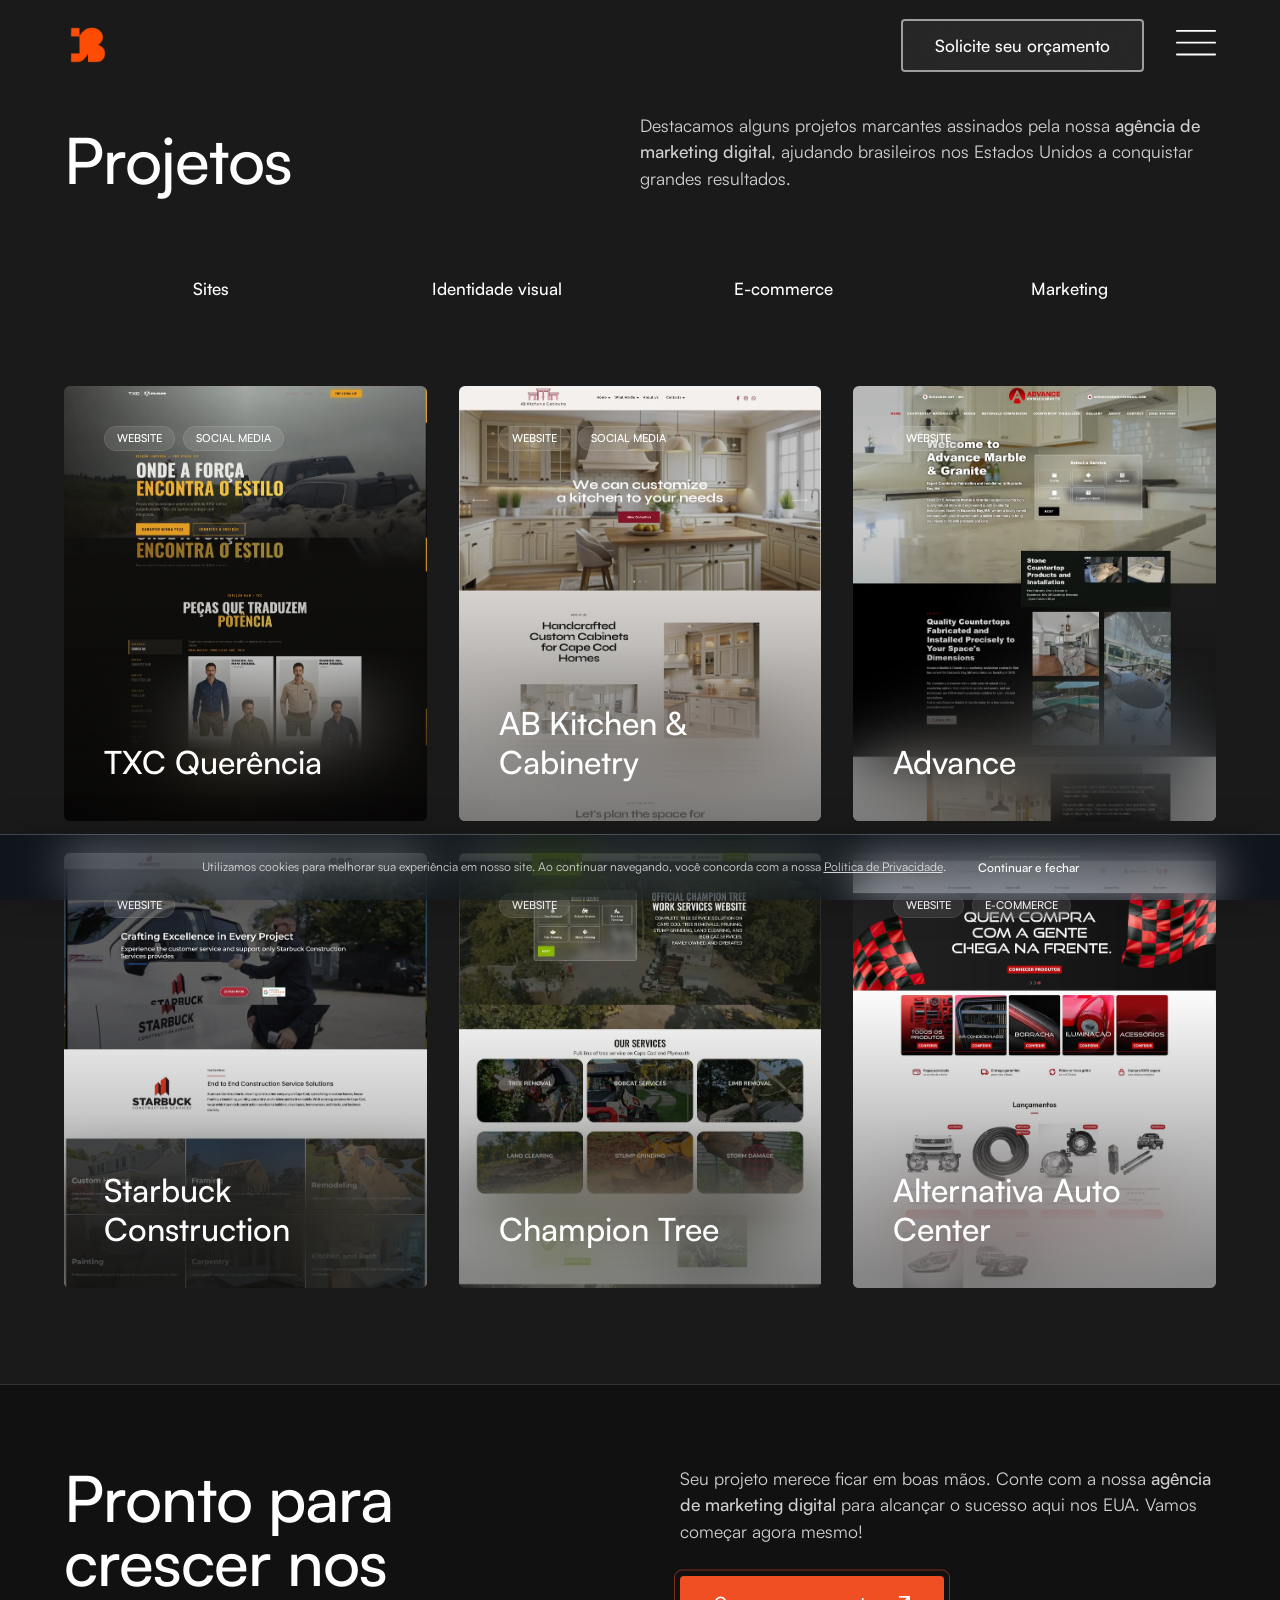
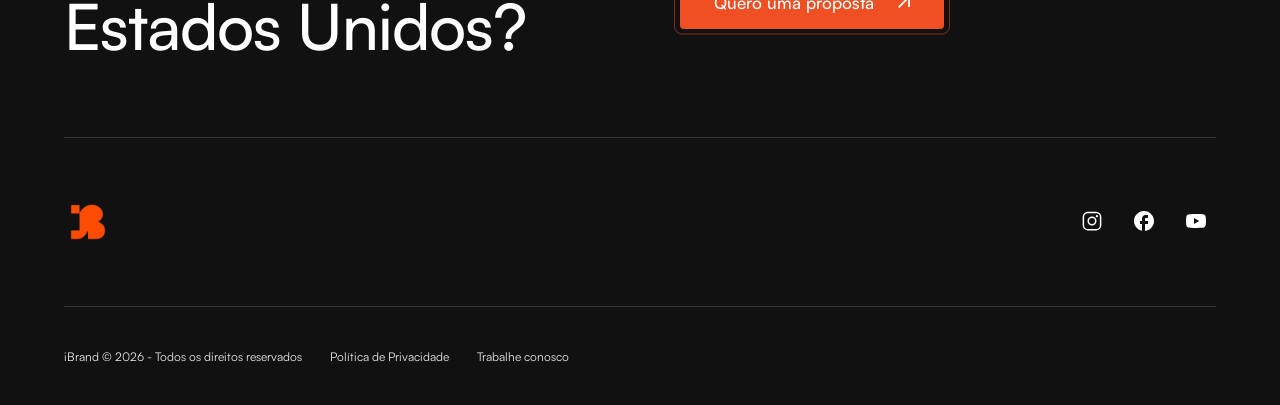
==== projetos/index.html @ 1ec6d510 "Add full projects listing page and Alternativa Auto Center case study - New projetos/index.html: ful" ====
<!DOCTYPE html>
<html lang="pt-BR" class="no-js">
<head>
  <meta charset="utf-8">
  <meta http-equiv="X-UA-Compatible" content="IE=edge">
  <meta name="viewport" content="width=device-width, initial-scale=1.0">

  <script>
    (function(d){
      d.classList.remove('no-js');
      d.classList.add('js');
    })(document.documentElement);
  </script>

  <title>Projetos | iBrand</title>
  <meta name="description" content="Conheça os projetos de sites, identidade visual e marketing digital criados pela iBrand para brasileiros nos Estados Unidos." />
  <link rel="canonical" href="https://ibrandmkt.com.br/projetos/">

  <!-- Open Graph -->
  <meta property="og:type" content="website">
  <meta property="og:url" content="https://ibrandmkt.com.br/projetos/">
  <meta property="og:title" content="Projetos | iBrand">
  <meta property="og:description" content="Conheça os projetos de sites, identidade visual e marketing digital criados pela iBrand para brasileiros nos Estados Unidos.">
  <meta property="og:image" content="https://ibrandmkt.com.br/assets/img/projects/txc-querencia/hero-banner.webp">
  <meta property="og:locale" content="pt_BR">

  <link rel="icon" href="../assets/img/favicon/favicon.ico?v=2" sizes="any">
  <link rel="icon" type="image/png" href="../assets/img/favicon/favicon-32.png?v=2" sizes="32x32">
  <link rel="apple-touch-icon" href="../assets/img/favicon/favicon-180.png?v=2">

  <link rel="preload" href="../assets/fonts/Satoshi-Regular.woff2" as="font" type="font/woff2" crossorigin>
  <link rel="preload" href="../assets/fonts/Satoshi-Medium.woff2" as="font" type="font/woff2" crossorigin>
  <link rel="preload" href="../assets/fonts/Satoshi-Bold.woff2" as="font" type="font/woff2" crossorigin>

  <link rel="stylesheet" href="../assets/css/style.css">
  <link rel="stylesheet" href="../assets/css/ibrand-overrides.css">

  <meta name="theme-color" content="#111111">
</head>

<body class="page-template page-template-page-template page-template-page-template-php page wp-theme-theme-fante">

  <div id="preloader"><div id="status"></div></div>

  <header class="header">
    <div class="col-af-content">
      <a href="../index.html" class="logo" title="iBrand">
        <img src="../assets/img/logo/cropped-ibrand.logo_.webp" alt="iBrand" class="ibrand-logo" width="48" height="48" fetchpriority="high">
      </a>
      <div class="buttons">
        <a href="https://wa.me/12286878442?text=Ol%C3%A1!%20Vim%20pelo%20site%20e%20quero%20saber%20mais%20sobre%20os%20servi%C3%A7os%20da%20iBrand." class="button button-outline button-white" title="Solicite seu orçamento pelo WhatsApp" target="_blank" rel="noopener">
          Solicite seu orçamento
        </a>
        <button class="menu-open" aria-expanded="false" aria-label="Menu">
          <svg width="40" height="26" viewBox="0 0 40 26" fill="none" aria-hidden="true"><rect width="40" height="1.8" rx="0.9"/><rect y="11.8" width="40" height="1.8" rx="0.9"/><rect y="23.6" width="40" height="1.8" rx="0.9"/></svg>
        </button>
      </div>
    </div>
  </header>

  <nav class="nav" aria-hidden="true">
    <div class="content">
      <button class="menu-close" aria-label="Fechar menu">
        <svg width="40" height="30" viewBox="0 0 40 30" fill="none" aria-hidden="true"><rect x="5.2215" y="28.2843" width="40" height="1.8" rx="0.9" transform="rotate(-45 5.2215 28.2843)"/><rect width="40" height="1.8" rx="0.9" transform="matrix(-0.707107 -0.707107 -0.707107 0.707107 34.7786 28.2843)"/></svg>
      </button>
      <ul class="menu clearfix">
        <li class="nav-item"><a href="../index.html" title="Sobre" class="title">Sobre</a></li>
        <li class="nav-item has-submenu">
          <a class="nav-link title" href="#0" title="Serviços" data-original="Serviços">Serviços</a>
          <ul class="submenu">
            <li><a href="../index.html" title="Criação de Sites" class="title">Criação de Sites</a></li>
            <li><a href="../index.html" title="Identidade visual" class="title">Identidade visual</a></li>
            <li><a href="../index.html" title="Marketing digital" class="title">Marketing digital</a></li>
            <li><a href="../index.html" title="E-commerce" class="title">E-commerce</a></li>
          </ul>
        </li>
        <li class="nav-item"><a href="index.html" title="Projetos" class="title">Projetos</a></li>
        <li class="nav-item"><a href="../index.html" title="Blog" class="title">Blog</a></li>
      </ul>
      <a href="https://wa.me/12286878442?text=Ol%C3%A1!%20Vim%20pelo%20site%20e%20quero%20saber%20mais%20sobre%20os%20servi%C3%A7os%20da%20iBrand." class="button" title="Quero uma proposta pelo WhatsApp" target="_blank" rel="noopener">Quero uma proposta</a>
    </div>
  </nav>

  <main>

    <!-- CASES (full grid + filter) -->
    <section class="cases col-af completo">
      <div class="col-af-content clearfix">
        <div class="info">
          <div>
            <h2 class="bigger">Projetos</h2>
          </div>
          <div>
            <p>Destacamos alguns projetos marcantes assinados pela nossa <a href="../index.html"><strong>agência de marketing digital</strong></a>, ajudando brasileiros nos Estados Unidos a conquistar grandes resultados.</p>
          </div>
        </div>

        <div class="portfolioFilter clearfix">
          <button type="button" class="filter-btn" data-filtro="website" title="Sites">Sites</button>
          <button type="button" class="filter-btn" data-filtro="identidade-visual" title="Identidade visual">Identidade visual</button>
          <button type="button" class="filter-btn" data-filtro="e-commerce" title="E-commerce">E-commerce</button>
          <button type="button" class="filter-btn" data-filtro="social-media" title="Marketing">Marketing</button>
        </div>

        <ul class="clearfix" id="post-list">

          <li data-filtro="website social-media">
            <a href="txc-querencia.html" title="Desenvolvimento de site e conteúdo - Projeto TXC Querência">
              <div class="image">
                <img width="855" height="1024" src="../assets/img/cases/txc-querencia-855x1024.webp" alt="Desenvolvimento de site e conteúdo - Projeto TXC Querência" title="Desenvolvimento de site e conteúdo - Projeto TXC Querência" loading="lazy">
              </div>
              <div class="detail font-w">
                <div class="tags"><span class="title">Website</span><span class="title">Social media</span></div>
                <h3>TXC Querência</h3>
              </div>
            </a>
          </li>

          <li data-filtro="website social-media">
            <a href="ab-kitchen.html" title="Desenvolvimento de site - Projeto AB Kitchen & Cabinetry">
              <div class="image">
                <img width="855" height="1024" src="../assets/img/cases/ab-kitchen-855x1024.webp" alt="Desenvolvimento de site - Projeto AB Kitchen & Cabinetry" title="Desenvolvimento de site - Projeto AB Kitchen & Cabinetry" loading="lazy">
              </div>
              <div class="detail font-w">
                <div class="tags"><span class="title">Website</span><span class="title">Social media</span></div>
                <h3>AB Kitchen &amp; Cabinetry</h3>
              </div>
            </a>
          </li>

          <li data-filtro="website">
            <a href="#" title="Desenvolvimento e criação de site - Projeto Advance">
              <div class="image">
                <img width="855" height="1024" src="../assets/img/cases/advance-855x1024.webp" alt="Desenvolvimento e criação de site - Projeto Advance" title="Desenvolvimento e criação de site - Projeto Advance" loading="lazy">
              </div>
              <div class="detail font-w">
                <div class="tags"><span class="title">Website</span></div>
                <h3>Advance</h3>
              </div>
            </a>
          </li>

          <li data-filtro="website">
            <a href="#" title="Desenvolvimento e criação de site - Projeto Starbuck Construction">
              <div class="image">
                <img width="855" height="1024" src="../assets/img/cases/starbuck-construction-855x1024.webp" alt="Desenvolvimento e criação de site - Projeto Starbuck Construction" title="Desenvolvimento e criação de site - Projeto Starbuck Construction" loading="lazy">
              </div>
              <div class="detail font-w">
                <div class="tags"><span class="title">Website</span></div>
                <h3>Starbuck Construction</h3>
              </div>
            </a>
          </li>

          <li data-filtro="website">
            <a href="champion-tree.html" title="Desenvolvimento e criação de site - Projeto Champion Tree">
              <div class="image">
                <img width="855" height="1024" src="../assets/img/cases/champion-tree-855x1024.webp" alt="Desenvolvimento e criação de site - Projeto Champion Tree" title="Desenvolvimento e criação de site - Projeto Champion Tree" loading="lazy">
              </div>
              <div class="detail font-w">
                <div class="tags"><span class="title">Website</span></div>
                <h3>Champion Tree</h3>
              </div>
            </a>
          </li>

          <li data-filtro="website e-commerce social-media">
            <a href="alternativa.html" title="Loja virtual e e-commerce - Projeto Alternativa Auto Center">
              <div class="image">
                <img width="855" height="1024" src="../assets/img/cases/alternativa-855x1024.webp" alt="Loja virtual e e-commerce - Projeto Alternativa Auto Center" title="Loja virtual e e-commerce - Projeto Alternativa Auto Center" loading="lazy">
              </div>
              <div class="detail font-w">
                <div class="tags"><span class="title">Website</span><span class="title">E-commerce</span></div>
                <h3>Alternativa Auto Center</h3>
              </div>
            </a>
          </li>

        </ul>

        <p id="filter-empty" style="display:none; text-align:center; padding:32px 0;">Nenhum projeto encontrado nesta categoria.</p>
      </div>
    </section>

    <!-- CTA -->
    <section class="cta col-af font-w is-dark" id="orcamento">
      <div class="col-af-content">
        <div class="info">
          <h2 class="lines">Pronto para crescer nos Estados Unidos?</h2>
        </div>
        <div class="info">
          <p>Seu projeto merece ficar em boas mãos. Conte com a nossa <strong>agência de marketing digital</strong> para alcançar o sucesso aqui nos EUA. Vamos começar agora mesmo!</p>
          <a href="https://wa.me/12286878442?text=Ol%C3%A1!%20Vim%20pelo%20site%20e%20quero%20saber%20mais%20sobre%20os%20servi%C3%A7os%20da%20iBrand." class="button" title="Quero uma proposta pelo WhatsApp" target="_blank" rel="noopener">
            Quero uma proposta
            <svg width="10" height="10" viewBox="0 0 10 10" fill="none" aria-hidden="true"><path d="M1.07692 10L0 8.92308L7.38462 1.53846H0.769231V0H10V9.23077H8.46154V2.61538L1.07692 10Z"/></svg>
          </a>
        </div>
      </div>
    </section>

  </main>

  <!-- FOOTER -->
  <footer class="footer col-af font-w">
    <div class="col-af-content clearfix">
      <div class="info">
        <div>
          <img src="../assets/img/logo/cropped-ibrand.logo_.webp" alt="iBrand" class="ibrand-logo-footer" loading="lazy">
        </div>
        <div>
          <div class="social">
            <a href="https://www.instagram.com/ibrandmkt_/" class="social" target="_blank" rel="noopener" title="Instagram">
              <svg width="32" height="32" viewBox="0 0 256 256" aria-hidden="true"><path d="M128 80a48 48 0 1 0 48 48a48 48 0 0 0-48-48Zm0 80a32 32 0 1 1 32-32a32.1 32.1 0 0 1-32 32Zm44-132H84a56 56 0 0 0-56 56v88a56 56 0 0 0 56 56h88a56 56 0 0 0 56-56V84a56 56 0 0 0-56-56Zm40 144a40 40 0 0 1-40 40H84a40 40 0 0 1-40-40V84a40 40 0 0 1 40-40h88a40 40 0 0 1 40 40Zm-20-96a12 12 0 1 1-12-12a12 12 0 0 1 12 12Z"></path></svg>
            </a>
            <a href="https://www.facebook.com/ibrandmkt" class="social" target="_blank" rel="noopener" title="Facebook">
              <svg width="32" height="32" viewBox="0 0 24 24" aria-hidden="true"><path d="M22 12c0-5.52-4.48-10-10-10S2 6.48 2 12c0 4.84 3.44 8.87 8 9.8V15H8v-3h2V9.5C10 7.57 11.57 6 13.5 6H16v3h-2c-.55 0-1 .45-1 1v2h3v3h-3v6.95c5.05-.5 9-4.76 9-9.95z"/></svg>
            </a>
            <a href="https://www.youtube.com/@ibrandmkt" class="social" target="_blank" rel="noopener" title="YouTube">
              <svg width="32" height="32" viewBox="0 0 24 24" aria-hidden="true"><path d="m10 15l5.19-3L10 9v6m11.56-7.83c.13.47.22 1.1.28 1.9c.07.8.1 1.49.1 2.09L22 12c0 2.19-.16 3.8-.44 4.83c-.25.9-.83 1.48-1.73 1.73c-.47.13-1.33.22-2.65.28c-1.3.07-2.49.1-3.59.1L12 19c-4.19 0-6.8-.16-7.83-.44c-.9-.25-1.48-.83-1.73-1.73c-.13-.47-.22-1.1-.28-1.9c-.07-.8-.1-1.49-.1-2.09L2 12c0-2.19.16-3.8.44-4.83c.25-.9.83-1.48 1.73-1.73c.47-.13 1.33-.22 2.65-.28c1.3-.07 2.49-.1 3.59-.1L12 5c4.19 0 6.8.16 7.83.44c.9.25 1.48.83 1.73 1.73Z"></path></svg>
            </a>
          </div>
        </div>
      </div>
      <div class="end clearfix">
        <div>
          <p>iBrand © 2026 - Todos os direitos reservados</p>
          <a href="../index.html" title="Política de Privacidade" class="item">Política de Privacidade</a>
          <a href="../index.html" title="Trabalhe conosco" class="item">Trabalhe conosco</a>
        </div>
      </div>
    </div>
  </footer>

  <!-- FLOAT CTA (mobile) -->
  <div class="float-cta">
    <a href="https://wa.me/12286878442?text=Ol%C3%A1!%20Vim%20pelo%20site%20e%20quero%20saber%20mais%20sobre%20os%20servi%C3%A7os%20da%20iBrand." class="button button-white" title="Solicite seu orçamento pelo WhatsApp" target="_blank" rel="noopener">
      Solicite seu orçamento
    </a>
  </div>

  <!-- COOKIES -->
  <div class="cookies-container">
    <div class="cookies-content font-w">
      <p>Utilizamos cookies para melhorar sua experiência em nosso site. Ao continuar navegando, você concorda com a nossa <a href="../index.html" title="Política de Privacidade">Política de Privacidade</a>.</p>
      <button class="cookies-save">Continuar e fechar</button>
    </div>
  </div>

  <!-- SCRIPTS -->
  <script src="../assets/js/main.js" defer></script>
  <script src="../assets/js/filter.js" defer></script>
  <script src="../assets/js/anime-fallback.js" defer></script>
  <script src="../assets/js/loader.js" defer></script>

</body>
</html>
---- assets/css/style.css ----
@font-face{font-family:'Satoshi';src:url(../fonts/Satoshi-Regular.woff2) format('woff2');font-weight:400;font-display:swap;font-style:normal}@font-face{font-family:'Satoshi';src:url(../fonts/Satoshi-Medium.woff2) format('woff2');font-weight:700;font-display:swap;font-style:normal}@font-face{font-family:'Satoshi';src:url(../fonts/Satoshi-Bold.woff2) format('woff2');font-weight:800;font-display:swap;font-style:normal}html,body,div,span,applet,object,iframe,h1,h2,h3,h4,h5,h6,p,blockquote,pre,a,abbr,acronym,address,big,cite,code,del,dfn,em,font,img,ins,kbd,q,s,samp,small,strike,strong,sub,sup,tt,var,b,u,i,center,dl,dt,dd,ol,ul,li,fieldset,form,label,legend,table,caption,tbody,tfoot,thead,tr,th,td{border:0;margin:0;padding:0;vertical-align:baseline}h1,h2,h3,h4,h5,h6{clear:both}ol,ul{list-style:none;margin:0;padding:0}del{text-decoration:line-through}table{border-collapse:collapse;border-spacing:0;width:100%}table tr{border-top:1px solid rgba(0,0,0,.1)}table tr:last-child{border-bottom:1px solid rgba(0,0,0,.1)}table td{padding:20px;border-left:1px solid rgba(0,0,0,.1)}table td:last-child{border-right:1px solid rgba(0,0,0,.1)}*,*::after,*::before{margin:0;padding:0;box-sizing:border-box}body,html{width:100%;margin:0}html{scroll-behavior:smooth}body{margin:0;padding:0;font-family:'Satoshi',sans-serif;line-height:1;overflow-x:hidden}input,textarea,select,button{font-family:'Satoshi',sans-serif;-webkit-appearance:none;-moz-appearance:none;border-radius:0}a[href^=tel]{color:inherit;text-decoration:none}img,svg{width:100%;max-width:100%;height:auto;border:none}div.image{overflow:hidden}div.image img,div.image video{width:100%;height:100%;object-fit:cover;display:block}div.icon,span.icon{min-width:60px;max-width:60px;min-height:60px;max-height:60px;display:flex;align-items:center;justify-content:center;position:relative;border-radius:10px;margin:0 0 20px;background-color:#E106A8}div.icon.no-icon,span.icon.no-icon{min-width:40px;max-width:40px;min-height:40px;max-height:40px;background-color:transparent}div.icon img,span.icon img{width:26px;display:block;position:relative;z-index:2}div.icon.no-icon img,span.icon.no-icon img{min-width:34px;max-width:34px;min-height:34px;max-height:34px}.font-w h1,.font-w h2,.font-w h3,.font-w p,.font-w .entry-content li,.font-w .entry-content a:not(.button){color:#fff}.font-w p{opacity:.8}a{text-decoration:none}::-moz-selection{color:#041020;background:#FFBB36}::selection{color:#041020;background:#FFBB36}.clearfix::before,.clearfix::after{content:'';display:table}.clearfix::after{clear:both}.no-js-banner{position:fixed;bottom:0;left:0;background-color:#000;color:#fff;font-size:14px;line-height:1.3;text-align:center;z-index:999;display:flex;width:100%;padding:20px;align-items:center;justify-content:center}#preloader{position:fixed;top:0;left:0;right:0;bottom:0;background-color:#041020;z-index:101}.no-js #preloader{display:none}.anime-start #preloader{animation:fadeOuts 1s;animation-fill-mode:forwards}@keyframes fadeOuts{100%{opacity:0;visibility:hidden}}#status{position:relative;width:230px;height:230px;left:50%;top:50%;margin:0;text-align:center;-webkit-transform:translate(-50%,-50%) scale(.7);transform:translate(-50%,-50%) scale(.7)}.col-af{width:100%;height:auto;position:relative;padding:80px 0;z-index:2}.col-af.one-column.font-w{background-color:#041020}.col-af.one-column.font-w::after{content:'';position:absolute;top:0;left:50%;width:90%;max-width:1320px;height:1px;width:100%;transform:translateX(-50%);background-color:rgba(255,255,255,.1)}.col-af-content{width:90%;max-width:1320px;margin:0 auto}.hero-top{padding-top:0!important;padding-bottom:0!important}.hero-top .col-af-content{transform:translateY(-60px);z-index:2;position:relative}@media screen and (max-width:991px){.col-af{padding:60px 0}.hero-top{padding:0!important}.col-af-slide{width:95%;margin-left:5%}}.button{display:inline-flex;cursor:pointer;position:relative;align-items:center;justify-content:center;font-size:17px;font-weight:700;min-width:200px;line-height:1;color:#041020;border:1.5pt solid transparent;text-align:center;margin:0;background-color:#FFBB36;padding:16px 32px;transition:ease .6s;border-radius:4px}.button:not(.button-outline):not(.button-white):not(.button-blur)::after{content:'';width:calc(100% + 16px);height:calc(100% + 16px);position:absolute;top:50%;left:50%;border:1px solid rgba(255,187,54,.5);transform:translate(-50%,-50%);border-radius:8px;animation:opacityBorder 1.6s linear infinite}.button:not(.button-outline):not(.button-white):not(.button-blur):hover::after{opacity:1!important}@-webkit-keyframes opacityBorder{0%{opacity:0}50%{opacity:1}100%{opacity:0}}.button-outline{background-color:transparent;border:1.5pt solid #041020;color:#041020}.button-outline.button-white{border:1.5pt solid #fff;color:#fff}.button-ghost{color:#041020;background-color:rgba(4,16,32,.1)}.button-blur{color:#fff;background-color:rgba(255,255,255,.16);backdrop-filter:blur(1.5rem)}.button:hover{background-color:#FFC148!important;border:1.5pt solid #FFC148!important;transform:scale(1.04)!important;color:#041020!important}.button svg,.button img{width:12px;display:inline-block;margin:0 0 0 24px;fill:#041020;transition:ease .3s}.button:hover svg{fill:#041020!important}.button:hover img{filter:brightness(0) invert(1)}span.title{display:inline-block;font-size:11px;text-transform:uppercase;color:#041020;background-color:rgba(4,16,32,.15);border-radius:20px;padding:6px 12px;margin:0 0 32px;letter-spacing:0}.font-w span.title{color:#fff;background-color:rgba(255,255,255,.1);backdrop-filter:blur(1.5rem)!important}.title,h1,h2,h3,h4,h5{font-size:42px;font-weight:700;color:#041020;line-height:1;margin:0 0 32px;letter-spacing:-1px}h1,.hero h2,.cta h2,h2.bigger{font-size:64px}h3{font-size:22px;line-height:1.2;color:#041020;font-weight:700;letter-spacing:0}h4,h5{font-size:20px}p{font-size:1.094em;font-weight:400;color:#041020;line-height:1.5;opacity:.7;margin:0}@media screen and (max-width:991px){a.button{width:100%;min-width:100px}.title,h1,.hero h2,.cta h2,h2.bigger{font-size:36px}.hero.portfolio h1{font-size:38px}h2{font-size:24px}h3,h4{font-size:20px}}.wpp-button{position:fixed;bottom:20px;right:20px;border-radius:50%;width:60px;height:60px;z-index:99;background-color:#041020;transition:ease .4s;border:2px solid rgba(255,255,255,.3);box-shadow:0 15px 60px 0 rgba(0,0,0,.3)}.wpp-button:hover{transform:scale(1.05)}.wpp-button svg{position:absolute;top:50%;left:50%;fill:#fff;transform:translate(-50%,-50%);width:30px}.popup-overlay{position:fixed;top:0;left:0;width:100%;height:100%;background:rgba(0,0,0,.8);display:none;justify-content:center;align-items:center;z-index:9999}.popup-box{background:#fff;padding:35px 40px;border-radius:8px;max-width:460px;text-align:center;box-shadow:0 5px 20px rgba(0,0,0,.2);animation:fadeIn 0.3s ease}.popup-box p{margin:0 0 20px}.popup-box a{color:#06346c;display:inline-block;font-weight:700;text-decoration:underline}#popup-fechar{margin:10px 0 0;border:none;cursor:pointer}#popup-fechar:hover{background:#005bb5}@keyframes fadeIn{from{transform:scale(.9);opacity:0}to{transform:scale(1);opacity:1}}.cookies-container{position:fixed;width:100%;max-width:100%;margin:0;bottom:0;right:0;z-index:100;display:none}.cookies-content{background:rgba(4,16,32,.4)!important;backdrop-filter:blur(1.5rem);padding:24px;margin:0 auto;display:flex;justify-content:center;gap:32px;align-items:center;position:relative;border-top:1px solid rgba(255,255,255,.2);box-shadow:0 0 40px 0 rgba(0,0,0,.2)}.cookies-content p{margin:0;padding:0;font-size:12px;line-height:1.4;display:block}.cookies-content a{display:inline-block;text-decoration:underline;color:inherit}.cookies-content .cookies-save{color:#fff;display:block;cursor:pointer;font-weight:700;border:0;outline:0;padding:0;margin:0;font-size:12px;background-color:transparent}.cookies-content .cookies-save:hover{text-decoration:underline}.cookies-pref{display:none}@media screen and (max-width:991px){.cookies-content{flex-direction:column;text-align:center;gap:16px}.cookies-content .cookies-save{font-size:14px}}.header{width:100%;height:auto;position:fixed;top:0;left:0;z-index:9;background-color:transparent;transition:ease 0.4s}.header.header-is-visible{background:rgba(255,255,255,.05)!important;backdrop-filter:blur(1.5rem)!important}.header.header-is-visible.header--dark{background:rgba(4,16,32,.8)!important}body:not(.page-template):not(.single) .header,.header.header-show{position:sticky;background:rgba(4,16,32,1)}.admin-bar .header{top:32px}.header .col-af-content{height:90px;display:flex;align-items:center;justify-content:space-between;position:relative}.header .buttons{display:flex;position:relative}.header .buttons .button{flex:none;width:auto;margin:0 32px 0 0;background:rgba(255,255,255,.05);backdrop-filter:blur(1.5rem);border-color:rgba(255,255,255,.6)}.header .buttons .button.button-blog{border-color:rgba(255,255,255,.2)}.header .buttons .button.button-blog svg{fill:#fff}.menu-open{cursor:pointer;outline:0;border:0;background-color:transparent}.menu-open svg{fill:#fff;width:40px}@media screen and (max-width:991px){.menu-open svg{fill:#fff;width:36px;height:26px}.menu-open{display:flex;width:40px;height:16px;overflow:hidden}}a.logo{display:flex;align-items:center;justify-content:center;gap:16px}a.logo svg{display:block;margin:0;fill:#FFBB36;width:126px;min-width:126px;max-width:126px}a.logo span{display:inline-block;font-size:10px;text-transform:uppercase;color:#fff;background-color:rgba(255,255,255,.15);border-radius:20px;padding:6px 12px;margin:0}.header-portfolio a.logo svg{fill:#fff}.float-cta{display:none}@media screen and (max-width:991px){.header{position:fixed}.header .col-af-content{height:65px;padding:0 4px}.header .buttons .button{min-width:auto;padding:8px 12px;font-size:12px;align-items:center;margin:0 20px 0 0;display:none}.header .buttons .button.button-blog{margin:0;display:flex!important}.header .buttons .button.button-blog svg{display:none}a.logo svg{width:110px;min-width:110px;max-width:110px}.float-cta{width:100%;position:fixed;bottom:-1px;left:0;padding:0 40px 24px;z-index:8;display:flex;justify-content:flex-end;opacity:0;visibility:hidden;transform:translateY(20px);pointer-events:none;transition:opacity .3s ease,transform .3s ease,visibility .3s ease}.float-cta::before{content:'';display:block;width:100%;height:100%;position:absolute;bottom:-1px;left:0;z-index:2;opacity:1;backdrop-filter:blur(10px);mask-image:linear-gradient(to top,#041020 0%,#041020 20%,transparent 100%)}.float-cta.float-cta-is-visible{opacity:1;visibility:visible;transform:translateY(0);pointer-events:auto}.float-cta .button{position:relative;z-index:3;background:rgba(255,255,255,.1);backdrop-filter:blur(1.5rem);-webkit-backdrop-filter:blur(1.5rem);border-color:rgba(255,255,255,.3);color:#fff;border-radius:56px;border:0;transition:background .3s ease,color .3s ease,border-color .3s ease}.float-cta.float-cta--light .button{background:linear-gradient(160deg,rgba(255,255,255,.09) 0%,rgba(255,255,255,.04) 100%);box-shadow:rgba(255,255,255,.14) 0 0 0 1px inset,rgba(255,255,255,.18) 0 1px 0 inset,rgba(0,0,0,.35) 0 12px 40px}.float-cta.float-cta--dark .button{background:linear-gradient(160deg,rgba(4,16,32,.4) 0%,rgba(4,16,32,.8) 100%);box-shadow:rgba(4,16,32,.14) 0 0 0 1px inset,rgba(4,16,32,.18) 0 1px 0 inset,rgba(255,255,255,.15) 0 12px 40px}.float-cta .button:hover{background:#FFBB36!important;color:#041020!important;box-shadow:none!important;transform:none!important;border:0!important}}.nav:not(.active),.nav:not(.active) *{pointer-events:none!important}.nav{position:fixed;inset:0;background:rgba(4,16,32,.8);backdrop-filter:blur(15px);opacity:0;visibility:hidden;pointer-events:none;transition:opacity .3s ease,visibility 0s linear .3s;z-index:9}.nav.active{opacity:1;visibility:visible;pointer-events:auto;transition:opacity .3s ease,visibility 0s linear 0s}.nav .content{list-style:none;padding:40px 120px;width:100%;height:100%;position:absolute;align-items:center;inset:0;display:flex;flex-direction:column;justify-content:center;transform:translateY(10%);transition:.6s ease}.nav.active .content{transform:translateY(0)}.nav .menu-close{width:90%;max-width:1320px;height:90px;display:flex;align-items:center;justify-content:end;position:absolute;top:0;left:50%;cursor:pointer;outline:0;border:0;background-color:transparent;transform:translateX(-50%)}.nav .menu-close svg{fill:#fff;width:40px}.nav .menu{list-style:none;display:flex;flex-direction:column;justify-content:center;transform:translateY(15%);transition:1s ease}.nav.active .menu{transform:translateY(0)}.nav .menu a:not(.button){display:block;padding:24px 0;color:#fff;font-size:64px;margin:0;transition:.4s ease;text-align:center}.nav .content a.button{margin:40px 0 0;display:none}.menu a:not(.button):hover{color:#FFBB36}.menu li.nav-item:not(.has-submenu){display:block;opacity:1;transform:translateY(0);visibility:visible;pointer-events:auto;transition:opacity .55s cubic-bezier(.4,0,.2,1),transform .55s cubic-bezier(.4,0,.2,1),visibility 0s linear 0s}.submenu-open li.nav-item:not(.active):not(.has-submenu){opacity:0;transform:translateY(-10px);visibility:hidden;pointer-events:none;transition:opacity .55s cubic-bezier(.4,0,.2,1),transform .55s cubic-bezier(.4,0,.2,1),visibility 0s linear .55s}.has-submenu>.submenu{max-height:0;overflow:hidden;transition:max-height .55s cubic-bezier(.4,0,.2,1)}.has-submenu.active>.submenu{max-height:500px}.has-submenu{transition:.55s cubic-bezier(.4,0,.2,1);transform:translateY(0)}.has-submenu.active{transform:translateY(15%)}.has-submenu.active>.nav-link{font-size:24px!important;opacity:.5}.nav.submenu-open .content a.button{opacity:0}@media screen and (max-width:991px){.nav .content{padding:40px 60px}.nav .menu-close{height:65px}.nav .menu-close svg{width:30px}.nav .menu a:not(.button){font-size:32px}.has-submenu.active>.nav-link:not(.button){font-size:18px}.nav .content a.button{display:flex;background:rgba(255,255,255,.1);backdrop-filter:blur(1.5rem);border-color:rgba(255,255,255,.6);color:#fff;border-radius:56px}.nav .content a.button::after{display:none}}.hero{position:relative;background-color:#041020;background-repeat:no-repeat;background-size:cover;background-position:center;padding:0;height:100vh;max-height:880px;overflow:hidden}.hero.portfolio{height:auto;max-height:4000px}.hero.hero-single{height:80vh}.hero-slider .owl-carousel .owl-item,.hero-slider .owl-carousel .owl-stage{display:block}.hero:not(.portfolio)::after{content:'';display:block;width:100%;height:100%;position:absolute;top:0;left:0;background:linear-gradient(270deg,#00000047 0%,#000000 70%);z-index:2;opacity:.3}.hero.hero-single:not(.portfolio)::after{opacity:.7}.hero.portfolio::after{content:'';display:block;width:100%;height:10%;position:absolute;bottom:0;left:0;background-color:#fff;z-index:1}.hero:not(.portfolio) .col-af-content{position:absolute;z-index:3;top:52%;left:50%;-webkit-transform:translate(-50%,-50%);transform:translate(-50%,-50%);display:flex;justify-content:space-between;align-items:end;gap:200px}.hero.portfolio .col-af-content{padding:200px 0 0;display:flex;justify-content:space-between;align-items:center}.hero .info{width:100%;flex:1}.hero .info.right{width:50%;flex:1;display:flex;flex-direction:column;gap:40px}.hero.hero-single .info{width:70%}.hero.hero-single .info div{display:flex;gap:32px}.hero .buttons .button-anchor{display:block}.hero .buttons .button-anchor svg{fill:#fff;width:28px}.hero.portfolio .info{margin:0 auto;max-width:880px;text-align:center}.hero .info h1{margin:0}.hero .info p{margin:24px 0 0;font-size:18px}.hero-title{visibility:hidden}.hero-title.is-ready{visibility:visible}.hero-title .line{overflow:hidden;padding-bottom:.12em;margin-bottom:-.12em}.hero-title .line span{display:inline-block;transform:translateY(110%);opacity:0;transition:transform 0.8s ease,opacity 0.8s ease}.hero-title.is-visible .line span{transform:translateY(0);opacity:1}.hero-title.animation-finished .line{overflow:visible}.hero p{opacity:0;transform:translateY(10px);transition:all 0.8s ease;transition-delay:1s}body.anime-start .hero p{opacity:1;transform:translateY(0)}.hero .buttons{opacity:0;transform:translateY(10px);transition:all 0.8s ease;transition-delay:1.2s}body.anime-start .hero .buttons{opacity:1;transform:translateY(0)}.no-js .hero p,.no-js .hero .buttons{opacity:1!important;-webkit-transform:none!important}.hero .image{position:absolute;right:0;bottom:0;width:100%;height:100%;z-index:2;background-color:#041020;transform:scale(1.25);filter:blur(10px);transition:all 1s ease;transition-delay:0.8s;opacity:.4}body.anime-start .hero .image{opacity:1;transform:scale(1);filter:blur(0)}.hero.portfolio .image{position:relative;width:calc(100% - 3.2em);height:auto;max-width:1520px;right:auto;bottom:auto;margin:120px auto 0;overflow:hidden;padding:10px;background-color:rgba(255,255,255,.15);border-radius:20px;backdrop-filter:blur(15px);opacity:0}.hero.portfolio .image div{width:100%;aspect-ratio:10 / 4;overflow:hidden;border-radius:10px}.hero.portfolio .image div img,.hero.portfolio .image video{border-radius:10px;transition:2s ease}@media screen and (max-width:991px){.hero{max-height:3000px;height:100vh;overflow:hidden}.hero:not(.portfolio)::after{display:none}.hero:not(.portfolio) .col-af-content{top:50%;flex-direction:column;gap:8px}.hero.portfolio .col-af-content{padding:140px 0 0;display:flex;justify-content:space-between;align-items:center}.hero.portfolio .image{margin:60px auto 0}.hero .info,.hero.hero-single .info{width:100%;text-align:center}.hero .info.right{width:100%;gap:0}.hero.hero-single .info div{gap:0;flex-direction:column}.hero:not(.portfolio) .buttons{position:relative;bottom:auto;right:auto;height:auto;width:100%;padding:32px 16px 0}.hero:not(.portfolio) .buttons .button{position:relative;bottom:auto;right:auto}.hero:not(.portfolio) .image{width:100%;height:100%}.hero:not(.portfolio) .image::after{content:'';display:block;width:100%;height:100%;position:absolute;top:0;left:0;background-color:rgba(4,16,32,.6);z-index:1}.hero.portfolio .image div{aspect-ratio:1 / 1}}.sobre{background-color:#fff;overflow:hidden}.sobre.font-w{background-color:#041020}.sobre .col-af-content{position:relative}.sobre .info{width:45%}.sobre.full .info{width:60%}.sobre.inverse .info{float:right}.sobre .info p{margin:0 0 32px;font-size:18px}.sobre .info p a{color:#041020;font-weight:800}.sobre.font-w .info p a{color:#fff}.sobre .info h3{margin:0}.sobre .image{right:0;bottom:0;position:absolute;width:45%;height:100%;background-color:transparent;z-index:2;border-radius:6px}.sobre.full .image{width:30%}.sobre.inverse .image{left:0;right:auto}.sobre ul.tag-list{width:100%;margin:16px 0 0;display:flex;gap:8px;position:relative}.sobre ul.tag-list li{font-size:11px;text-transform:uppercase;color:#041020;background-color:rgba(4,16,32,0);border:1px solid rgba(4,16,32,.5);border-radius:20px;padding:6px 10px}.sobre.font-w ul.tag-list li{color:#fff;border:1px solid rgba(255,255,255,.5)}.sobre ul.card-list{width:100%;margin:16px 0 0;display:flex;flex-direction:column;position:relative}.sobre ul.card-list li{display:flex;align-items:center;gap:16px;padding:32px 16px;border-top:1px solid rgba(4,16,32,.1)}.sobre ul.card-list li:last-child{border-bottom:1px solid rgba(4,16,32,.1)}.sobre.font-w ul.card-list li,.sobre.font-w ul.card-list li:last-child{border-color:rgba(255,255,255,.1)}.sobre ul.card-list li div:not(.icon){display:flex;gap:24px;align-items:center;flex:1.2}.sobre ul.card-list li .icon{margin:0}.sobre.font-w ul.card-list li .icon img{filter:brightness(0) invert(1)}.sobre ul.card-list li h3{margin:0;flex:1}.sobre ul.card-list li p{margin:0;flex:3}@media screen and (max-width:991px){.sobre .info,.sobre.full .info{width:100%;margin:0 0 40px}.sobre ul.tag-list{flex-wrap:wrap}.sobre ul.card-list li{flex-direction:column;align-items:start}.sobre ul.card-list li div:not(.icon){display:flex;align-items:center;gap:16px}.sobre ul.card-list li .icon{margin:0}.sobre ul.card-list li h3 br{display:none}.sobre .image,.sobre.inverse .image,.sobre.full .image{left:auto;right:auto;bottom:auto;position:relative;width:100%;height:auto;aspect-ratio:4 / 3}}.descricao{background-color:#fff;overflow:hidden}.descricao .info{width:60%;float:left}.descricao.full .info{width:100%}.descricao .info p{margin:0 0 32px}.descricao ul.tag-list{width:25%;float:right;display:flex;flex-direction:column;gap:0}.descricao ul.tag-list{width:25%;float:right;display:flex;flex-direction:column;gap:0}.descricao ul.tag-list li p.titulo{font-weight:700;opacity:1;margin:32px 0 0}.descricao ul.tag-list li:nth-of-type(1) p.titulo{margin:0}.descricao ul.tag-list li a{display:block;font-size:17px;font-weight:400;color:#041020;line-height:1.5;opacity:.8}.descricao ul.tag-list li a:hover{text-decoration:underline;opacity:1}@media screen and (max-width:991px){.descricao .info{width:100%}.descricao ul.tag-list{width:100%}}.cards{background-color:#fff;text-align:center}.cards.font-w{background-color:#041020}.cards .info{margin:0 0 64px;text-align:left;display:flex;align-items:end;gap:80px}.cards .info div{flex:1;width:100%}.cards .info h2,.cards .info p:nth-of-type(1){margin:0}.cards .info p{margin:24px 0 0}.cards .info p a{color:#041020}.cards.font-w .info p a{color:#fff}.cards ul{width:100%;margin:0;display:flex;position:relative;border-top:1px solid rgba(4,16,32,.1)}.cards.font-w ul{border-top:1px solid rgba(255,255,255,.1)}.cards ul.column{flex-wrap:wrap}.cards ul li{position:relative;width:100%;flex:1;float:left;text-align:left;padding:40px 40px 40px 0;border-bottom:1px solid rgba(4,16,32,.1)}.cards.font-w ul li{border-bottom:1px solid rgba(255,255,255,.1)}.cards ul.column li{width:25%;flex:none}.cards ul li h3{margin:0}.cards ul li p{margin:16px 0 0}.cards.font-w ul li .icon img{filter:brightness(0) invert(1)}.cards .button{margin:48px 0 0}@media screen and (max-width:991px){.cards .info{flex-direction:column;gap:40px}.cards ul{width:100%;margin:0;flex-wrap:wrap}.cards ul li{flex:none;padding:32px 16px}.cards ul.column li{width:100%;flex:none}.cards ul li .icon{margin:0}.cards ul li div:not(.icon){display:flex;align-items:center;gap:16px}}.destaques{background-color:#fff}.destaques.destaques-parallax{padding:90px 0 0;position:sticky;top:0;z-index:1;height:100vh}.destaques.font-w{background-color:#041020}.destaques.destaques-parallax .col-af-content{display:flex;align-items:center}.destaques .info{width:50%;float:left;padding:0 80px 0 0}.destaques .info p{font-size:18px}.destaques .info p,.destaques .info .button{margin:32px 0 0}.destaques .info p a{color:#041020}.destaques.font-w .info p a{color:#fff}.destaques ul{width:100%;float:right;margin:40px 0 0;display:flex;flex-direction:column}.destaques ul.parallax-list{position:relative;width:50%;margin:0;height:calc(100vh - 90px)}.destaques ul li{position:relative;width:100%;display:flex;flex:1;margin:2px 0;align-items:center;padding:32px 0 32px 40px;background:linear-gradient(89deg,rgba(4,16,32,.03) 54%,rgba(4,16,32,0) 100%)}@media screen and (min-width:991px){.destaques ul li.parallax-item{transform:translateX(120%);opacity:0;will-change:transform,opacity}}.destaques.font-w ul li{background:linear-gradient(89deg,rgba(255,255,255,.03) 54%,rgba(255,255,255,0) 100%)}.destaques ul li .icon{margin:0 40px 0 0}.destaques ul li h3{margin:0}.destaques ul li p{margin:16px 0 0!important}.destaques .image{width:50%;height:calc(100vh - 160px);position:sticky;top:120px;right:0}@media screen and (max-width:991px){.destaques.destaques-parallax{height:auto;padding:56px 0 0;position:relative;top:auto}.destaques.destaques-parallax .col-af-content{flex-direction:column;width:100%}.destaques .info{width:100%;padding:0;margin:0 auto 56px}.destaques.destaques-parallax .info{margin:0 auto 56px;width:90%}.destaques ul{width:100%;height:auto;margin:32px 0 0}.destaques.destaques-parallax ul{margin:0;height:auto;width:100%}.destaques ul li{flex-direction:column;align-items:start;padding:32px}.destaques ul li .icon{margin:0 0 24px}.destaques .image{width:100%;height:auto;position:relative;top:auto;right:auto;aspect-ratio:4 / 3}}.servicos{background-color:#fff}.servicos.font-w{background-color:#041020}.servicos .info{margin:0 0 64px;display:flex;align-items:end}.servicos .info h2{margin:0}.servicos .info p{margin:0;font-size:20px}.servicos .info div{flex:1}.servicos ul{width:calc(100% + 8px);margin:0 0 0 -4px;display:flex;position:relative}.servicos ul li{position:relative;width:100%;flex:1;float:left;padding:4px}@media screen and (min-width:991px){.servicos ul li:nth-of-type(2)::before{transition-delay:.3s}.servicos ul li:nth-of-type(3)::before{transition-delay:.6s}.servicos ul li:nth-of-type(4)::before{transition-delay:.9s}}.servicos ul li a{display:block;width:100%;height:100%;padding:40px;background-color:rgba(4,16,32,.02);transition:ease .4s}.servicos ul li:nth-child(2) a{background-color:rgba(4,16,32,.04)}.servicos ul li:nth-child(3) a{background-color:rgba(4,16,32,.06)}.servicos ul li:nth-child(4) a{background-color:rgba(4,16,32,.08)}.servicos ul li a:hover{background-color:rgba(4,16,32,.04)}.servicos.font-w ul li a{background-color:rgba(255,255,255,.02)}.servicos.font-w ul li:nth-child(2) a{background-color:rgba(255,255,255,.04)}.servicos.font-w ul li:nth-child(3) a{background-color:rgba(255,255,255,.06)}.servicos.font-w ul li:nth-child(4) a{background-color:rgba(255,255,255,.08)}.servicos.font-w ul li a:hover{background-color:rgba(255,255,255,.04)}.servicos ul li .icon{margin:0 0 54px}.servicos ul li h3{margin:0}.servicos ul li p{margin:16px 0 0}.glow-card{--mx:50%;--my:50%;--alpha:0;position:relative;overflow:hidden;transform:translateZ(0)}.glow-card::before{content:'';position:absolute;inset:1px;padding:1px;pointer-events:none;background:radial-gradient(180px circle at var(--mx) var(--my),rgba(255,187,54,calc(1 * var(--alpha))) 0%,rgba(255,187,54,calc(.6 * var(--alpha))) 40%,rgba(255,187,54,0) 70%);-webkit-mask:linear-gradient(#000 0 0) content-box,linear-gradient(#000 0 0);-webkit-mask-composite:xor;mask-composite:exclude;opacity:1}.glow-card::after{content:'';position:absolute;inset:-60px;pointer-events:none;background:radial-gradient(220px circle at var(--mx) var(--my),rgba(255,187,54,calc(.55 * var(--alpha))) 0%,rgba(255,187,54,calc(.45 * var(--alpha))) 30%,rgba(255,187,54,calc(.35 * var(--alpha))) 55%,rgba(0,0,0,0) 70%);filter:blur(100px);opacity:.3;mix-blend-mode:screen}.glow-card:hover{--alpha:1}@media screen and (max-width:991px){.servicos .info{margin:0 0 40px;flex-direction:column;gap:32px;align-items:start}.servicos .info p{font-size:17px}.servicos ul{width:100%;margin:0;flex-wrap:wrap;display:flex}.servicos ul li{padding:4px 0;width:100%;flex:none}.servicos ul li a{padding:32px}.servicos ul li .icon{margin:0 0 24px}.servicos ul li br{display:none}}.faq{background-color:#fff}.faq.font-w{background-color:#041020}.faq .col-af-content{display:flex}.faq .info{flex:1}.faq .info p,.faq .info .button{margin:32px 0 0}.faq .info p a{color:#041020}.faq.font-w .info p a{color:#fff}.faq ul{width:100%;flex:2;padding-left:80px}.faq ul li{background-color:rgba(4,16,32,.05);padding:0;margin:8px 0}.faq.font-w ul li{background-color:rgba(255,255,255,.05)}.faq ul li button.accordion{display:block;width:100%;margin:0;padding:24px 54px 24px 24px;outline:0;border:0;cursor:pointer;position:relative;transition:ease .4s;background-color:transparent;border-bottom:1px solid transparent}.faq ul li button.accordion.active{border-color:rgba(4,16,32,.1)}.faq.font-w ul li button.accordion.active{border-color:rgba(255,255,255,.1)}.faq ul li button.accordion h3{margin:0;text-align:left}.faq ul button.accordion::before{content:'';position:absolute;right:24px;top:50%;transform:translateY(-50%);width:20px;height:20px;background-color:transparent;background-position:center;background-size:20px auto;background-image:url("data:image/svg+xml,%3Csvg xmlns='http://www.w3.org/2000/svg' viewBox='0 0 24 24' width='512' height='512'%3E%3Cpath fill='%23041020' d='M19.061,7.854a1.5,1.5,0,0,0-2.122,0l-4.586,4.585a.5.5,0,0,1-.707,0L7.061,7.854A1.5,1.5,0,0,0,4.939,9.975l4.586,4.586a3.5,3.5,0,0,0,4.95,0l4.586-4.586A1.5,1.5,0,0,0,19.061,7.854Z'/%3E%3C/svg%3E%0A");background-position:center;background-repeat:no-repeat;transition:all 0.3s}.faq.font-w ul button.accordion::before{background-image:url("data:image/svg+xml,%3Csvg xmlns='http://www.w3.org/2000/svg' viewBox='0 0 24 24' width='512' height='512'%3E%3Cpath fill='%23fff' d='M19.061,7.854a1.5,1.5,0,0,0-2.122,0l-4.586,4.585a.5.5,0,0,1-.707,0L7.061,7.854A1.5,1.5,0,0,0,4.939,9.975l4.586,4.586a3.5,3.5,0,0,0,4.95,0l4.586-4.586A1.5,1.5,0,0,0,19.061,7.854Z'/%3E%3C/svg%3E%0A");background-position:center}.faq ul button.accordion.active::before{transform:translateY(-50%) rotate(180deg)}.faq ul div.panel{margin:0;padding:0 24px;max-height:0;overflow:hidden;text-align:left;transition:.4s ease-out}.faq ul div.panel p{margin:24px 0}.faq ul div.panel p a{text-decoration:underline}@media screen and (max-width:991px){.faq .col-af-content{display:flex;flex-direction:column}.faq .info{flex:none;margin:0 0 24px}.faq ul{width:100%;flex:none;padding:0}}.metodologia{background-color:#fff}.metodologia.font-w{background-color:#041020}.metodologia .info{width:33%;position:sticky;top:120px;float:left}.metodologia .info p,.metodologia .info .button{margin:32px 0 0}.metodologia .info p a{color:#041020}.metodologia.font-w .info p a{color:#fff}.metodologia ul{width:67%;padding-left:80px;position:relative;float:right}.metodologia ul li{display:contents}.metodologia.font-w ul li{background-color:rgba(255,255,255,.05)}.metodologia ul li .anchor{position:relative;top:-90px;display:block;height:0;visibility:hidden}.metodologia ul li:nth-child(2) .anchor{top:-180px}.metodologia ul li:nth-child(3) .anchor{top:-270px}.metodologia ul li:nth-child(4) .anchor{top:-360px}.metodologia ul li .titulo{display:flex;padding:0 24px;height:90px;border-bottom:1px solid rgba(4,16,32,.1);background-color:rgba(4,16,32,.02);align-items:center;position:sticky;backdrop-filter:blur(30px);z-index:3;top:90px}.metodologia ul li:nth-child(2) .titulo{top:180px;background-color:rgba(4,16,32,.04)}.metodologia ul li:nth-child(3) .titulo{top:270px;background-color:rgba(4,16,32,.06)}.metodologia ul li:nth-child(4) .titulo{top:360px;background-color:rgba(4,16,32,.08)}.metodologia.font-w ul li .titulo{background-color:rgba(255,255,255,.02);border-color:rgba(255,255,255,.1)}.metodologia.font-w ul li:nth-child(2) .titulo{background-color:rgba(255,255,255,.04)}.metodologia.font-w ul li:nth-child(3) .titulo{background-color:rgba(255,255,255,.06)}.metodologia.font-w ul li:nth-child(4) .titulo{background-color:rgba(255,255,255,.08)}.metodologia ul li .titulo span{width:50px;font-size:24px;font-weight:700;color:#041020;line-height:1;margin:0}.metodologia.font-w ul li .titulo span{color:#fff}.metodologia ul li .titulo h3{width:120px;margin:0}.metodologia ul li .titulo h3 a{color:#041020}.metodologia.font-w ul li .titulo h3 a{color:#fff}.metodologia ul li .titulo p{flex:1;line-height:1.2}.metodologia ul li .etapas{display:flex;padding:40px 24px;align-items:center;justify-content:start;position:relative;gap:16px;background-color:rgba(4,16,32,.02);border-bottom:1px solid rgba(4,16,32,.1)}.metodologia ul li:nth-child(2) .etapas{background-color:rgba(4,16,32,.04)}.metodologia ul li:nth-child(3) .etapas{background-color:rgba(4,16,32,.06)}.metodologia ul li:nth-child(4) .etapas{background-color:rgba(4,16,32,.08)}.metodologia.font-w ul li .etapas{background-color:rgba(255,255,255,.02);border-color:rgba(255,255,255,.1)}.metodologia.font-w ul li:nth-child(2) .etapas{background-color:rgba(255,255,255,.04)}.metodologia.font-w ul li:nth-child(3) .etapas{background-color:rgba(255,255,255,.06)}.metodologia.font-w ul li:nth-child(4) .etapas{background-color:rgba(255,255,255,.08)}.metodologia ul li:nth-of-type(2) .etapas,.metodologia ul li:nth-of-type(3) .etapas{justify-content:center}.metodologia ul li:nth-of-type(4) .etapas{justify-content:end}.metodologia ul li .etapas::after{content:'';display:block;position:absolute;top:50%;left:50%;width:90%;height:1px;background-color:rgba(4,16,32,.1);z-index:1;transform:translate(-50%,-50%)}.metodologia.font-w ul li .etapas::after{background-color:rgba(255,255,255,.2)}.metodologia ul li .etapas .title{margin:0;display:flex;align-items:center;backdrop-filter:blur(15px);z-index:2;position:relative;padding-left:8px;white-space:nowrap}.metodologia ul li .etapas .title span{width:24px;height:24px;min-height:24px;min-width:24px;border-radius:50%;align-items:center;justify-content:center;display:flex;background-color:rgba(4,16,32,.1);margin:0 8px 0 0}.metodologia.font-w ul li .etapas .title span{background-color:rgba(255,255,255,.1)}@media screen and (max-width:991px){.metodologia .info{width:100%;margin:0 0 24px;position:relative;top:auto}.metodologia ul{width:100%;padding:0}.metodologia ul li .etapas{width:100%;overflow-x:scroll;padding:48px 24px}.metodologia ul li:nth-of-type(2) .etapas,.metodologia ul li:nth-of-type(3) .etapas{justify-content:start}.metodologia ul li:nth-of-type(4) .etapas{justify-content:start}.metodologia ul li .titulo{height:72px}.metodologia ul li .titulo{top:65px}.metodologia ul li:nth-child(2) .titulo{top:137px}.metodologia ul li:nth-child(3) .titulo{top:209px}.metodologia ul li:nth-child(4) .titulo{top:281px}.metodologia ul li .anchor{top:-65px}.metodologia ul li:nth-child(2) .anchor{top:-137px}.metodologia ul li:nth-child(3) .anchor{top:-209px}.metodologia ul li:nth-child(4) .anchor{top:-281px}.metodologia ul li .titulo p{font-size:12px}.metodologia ul li .etapas::after{width:100%}}.carrossel{background-color:#fff}.carrossel.font-w{background-color:#041020}.carrossel li{width:calc(100% - 16px);aspect-ratio:4 / 3;margin:16px 8px;border-radius:8px;overflow:hidden}.carrossel li img{width:100%;height:100%;object-fit:cover}.clientes{background-color:#fff}.clientes.font-w{background-color:#041020}.clientes .info{margin:0 0 64px;display:flex;align-items:end}.clientes .info h2,.clientes .info p{margin:0}.clientes .info div{flex:1}.clientes .info div:nth-of-type(1){flex:3;padding:0 24px 0 0}.clientes ul{display:flex;flex-wrap:wrap;width:100%}.clientes ul li{display:flex;align-items:center;justify-content:center;width:16.6666667%;padding:40px}@media screen and (max-width:991px){.clientes .info{margin:0 0 40px;flex-direction:column;gap:32px;align-items:start}.clientes .info div:nth-of-type(1){padding:0}.clientes ul li{width:33.3333333%;padding:16px}}.fullscreen{background-color:#041020;overflow:hidden;padding:160px 0}.fullscreen .col-af-content{position:relative;z-index:2;display:flex;align-items:center}.fullscreen .info{width:100%;position:absolute;width:100%;height:100%;z-index:2}.scroll-parallax{position:relative}.scroll-parallax h2{position:absolute;margin:0;will-change:transform;transform:translate3d(0,0,0);backface-visibility:hidden;transition:none}.scroll-parallax .esquerda{top:-40px;left:0}.scroll-parallax .direita{bottom:-40px;right:0}.fullscreen .image{position:relative;width:90%;max-width:860px;height:auto;aspect-ratio:5 / 3;z-index:1;margin:0 auto;transform-origin:center center;will-change:transform;transition:transform 1.4s linear;transform:scale(1.1);border-radius:4px}.fullscreen h2.bigger{font-size:120px;line-height:.9;text-transform:uppercase}@media screen and (max-width:991px){.fullscreen{padding:100px 0}.fullscreen .col-af-content{height:30vh}.fullscreen h2.bigger{font-size:50px;line-height:.7}.scroll-parallax .esquerda{top:-30px;left:-120px}.scroll-parallax .direita{bottom:-30px;right:-120px}.fullscreen .image{aspect-ratio:1 / 1}}.scroll-container{height:200vh;position:relative;z-index:4;background:#041020}.sticky-viewport{position:sticky;top:0;height:100vh;width:100%;display:flex;align-items:center;justify-content:center;overflow:hidden}.text-content{position:relative;z-index:5;width:90%;max-width:1080px;pointer-events:none;text-align:center;opacity:0;transform:translateY(40px);transition:none;backface-visibility:hidden}.text-content h2.bigger{font-size:80px;line-height:1.05}.placeholder{display:inline-block;width:200px;height:auto;aspect-ratio:5 / 3;vertical-align:middle}.video-wrapper{position:absolute;width:90%;max-width:860px;height:auto;aspect-ratio:5 / 3;top:50%;left:50%;transform:translate(-50%,-50%);z-index:3;overflow:hidden;will-change:transform,opacity,border-radius;border-radius:0}.video-wrapper video,.video-wrapper img{width:100%;height:100%;object-fit:cover;display:block}@media screen and (max-width:991px){.placeholder{width:100px;padding:0 10px}.scroll-container{height:250vh}.sticky-viewport{height:100vh}.text-content h2.bigger{font-size:40px}}.depoimentos{background-color:#fff}.depoimentos.font-w{background-color:#041020}.depoimentos .col-af-content{width:100%;max-width:100%}.depoimentos .info{width:90%;max-width:1216px;margin:0 auto 64px;display:flex;align-items:end}.depoimentos .info h2,.depoimentos .info p{margin:0}.depoimentos .info div{flex:1}.depoimentos .info div:nth-of-type(1){flex:2;padding:0 80px 0 0}.depoimentos ul{width:calc(100% + 32px);margin:0 0 0 -16px;display:flex;position:relative}.depoimentos ul li{width:calc(100% - 32px);background-color:#EFEFEF;padding:40px;border-radius:4px;margin:0 16px;text-align:left}.depoimentos.font-w ul li{background-color:rgba(255,255,255,.05)}.depoimentos ul li h3{margin:0 0 5px}.depoimentos ul li p{margin:24px 0 0}.depoimentos ul li p.cargo{margin:0 0 5px}.depoimentos ul li img{margin:24px 0 0;height:40px;width:auto}.owl-carousel .owl-stage{transition-timing-function:linear!important}@media screen and (max-width:991px){.depoimentos .info{margin:0 0 40px;flex-direction:column;gap:32px;align-items:start}.depoimentos .info div{flex:1}.depoimentos .info div:nth-of-type(1){flex:2;padding:0}}.cases{background-color:#EFEFEF;overflow:hidden}.cases .col-af-content{overflow:visible}.cases .owl-carousel .owl-stage-outer{overflow:visible}.owl-cases .owl-carousel .owl-stage{padding-right:0!important}.single .cases{background-color:#fff}.cases .info{margin:0 0 48px;text-align:left;display:flex;align-items:end;justify-content:space-between}.cases .info div{flex:1}.cases:not(.completo) .info div:nth-of-type(1){flex:3}.cases .info h1,.cases .info h2{margin:0}.cases .info p,.cases .button{margin:32px 0 0}.cases .info p a{color:#041020}.cases.font-w .info p a{color:#fff}.cases .portfolioFilter{width:100%;display:flex;padding:24px 0;border-bottom:1px solid rgba(4,16,32,.1);border-top:1px solid rgba(4,16,32,.1);margin:0 0 32px;gap:8px}.cases .portfolioFilter button{flex:1;text-align:center;background-color:transparent;border:0;outline:0;font-size:17px;font-weight:700;line-height:1;color:#041020;cursor:pointer;padding:16px;border-radius:3px;opacity:1;background-color:rgba(4,16,32,0)}.cases .portfolioFilter button:hover,.cases .portfolioFilter button.active{background-color:rgba(4,16,32,.1)}.cases ul{width:calc(100% + 44px);display:flex;flex-wrap:wrap;float:left;margin:0 0 0 -16px}.cases ul.owl-carousel{width:calc(100% + 16px);margin:0 0 0 -8px}.single .cases ul.owl-carousel::after{display:none}.cases ul li{width:33%;margin:0;padding:16px;text-align:left;position:relative}.cases ul.owl-carousel li{width:100%;margin:0;padding:8px}.cases ul li a{display:block;position:relative;width:100%;border-radius:6px;overflow:hidden;transition:ease .4s}.cases ul li.more a{background-color:#041020;aspect-ratio:5 / 7}.cases ul li.more a svg{width:56px;fill:#fff}.cases ul li .image{display:block;position:relative;width:100%;aspect-ratio:5 / 6;overflow:hidden;transition:ease .4s;background-color:#041020}.cases ul.owl-carousel li .image{aspect-ratio:5 / 7}.cases ul li .image img{display:block;transition:ease .8s}.cases ul li .image a{display:block;width:100%;height:100%}.cases ul li a:hover .image img{transform:scale(1.1);filter:blur(5px);opacity:.8}.cases ul li:not(.more) a::after{content:'';display:block;width:100%;height:70%;position:absolute;bottom:0;left:0;background:linear-gradient(180deg,transparent 0%,rgba(0,0,0,.6) 95%);z-index:1;opacity:.8}.cases ul li:not(.more) a::before{content:'';display:block;width:100%;height:40%;position:absolute;bottom:0;left:0;z-index:2;backdrop-filter:blur(40px);-webkit-backdrop-filter:blur(40px);-webkit-mask-image:linear-gradient(to top,#041020 0%,#041020 40%,transparent 100%);mask-image:linear-gradient(to top,#041020 0%,#041020 40%,transparent 100%)}.cases.blog ul li:not(.more) a::after{background:linear-gradient(180deg,transparent 0%,rgba(0,0,0,.9) 95%);opacity:1}.cases ul li .detail{position:absolute;z-index:3;top:0;left:0;width:100%;height:100%;padding:40px 32px 40px 40px;display:flex;flex-direction:column;justify-content:space-between}.cases ul.owl-carousel li .detail{padding:32px}.cases ul li.more .detail{padding:64px 56px;transition:.8s ease}.cases ul li.more a:hover .detail{padding:72px 56px}.cases ul li .detail h3{margin:0;font-size:32px;font-weight:700}.cases ul li.more .detail h3{font-size:32px;font-weight:700}.cases ul li .detail .tags{display:flex;gap:8px;flex-wrap:wrap}.cases ul li .detail .tags .title{margin:0;border:1px solid rgba(255,255,255,.1)}.item-hidden{opacity:0;transform:translateY(20px);transition:opacity 0.6s ease,transform 0.6s ease}.item-visible{opacity:1;transform:translateY(0)}#load-more-status{padding:20px;color:#666;clear:both}@media screen and (max-width:991px){.cases .col-af-slide .info{width:95%}.cases .col-af-slide{text-align:left}.cases .col-af-slide .button{width:95%;margin:40px 0 0}.cases .info{flex-direction:column}.cases .info div{flex:none;width:100%}.cases:not(.completo) .info div:nth-of-type(1){flex:none}.cases .portfolioFilter{display:block}.cases .portfolioFilter button{flex:none;width:calc(50% - 16px);float:left;padding:16px 0;margin:8px;background-color:rgba(4,16,32,.03)}.cases ul{width:100%;margin:0}.cases ul.owl-carousel{width:100%;margin:0}.cases ul.owl-carousel::after{display:none}.cases ul li{width:100%;margin:8px 0;padding:0}.cases ul.owl-carousel li{width:calc(100% - 24px);margin:0 24px 0 0;padding:0}.cases ul li .image,.cases ul li.more a,.cases ul.owl-carousel li .image{aspect-ratio:4 / 5}.cases ul li .detail h3{font-size:28px}}.numeros{background-color:#fff;padding:.8em 1.6rem}.numeros .col-af-content{width:100%;max-width:100%;padding:0;border-radius:16px;overflow:hidden}.numeros .content{width:90%;max-width:1216px;margin:0 auto;padding:100px 0}.numeros .info{text-align:left;display:flex;align-items:end;justify-content:space-between;padding:0 0 54px;border-bottom:1px solid rgba(0,0,0,.1)}.numeros.font-w .info{border-bottom:1px solid rgba(255,255,255,.1)}.numeros .info div{flex:1}.numeros .info h2{margin:0}.numeros .info p{margin:32px 0 0}.numeros ul{margin:60px 0 0;display:flex;gap:40px}.numeros ul li{flex:1}.numeros ul h3.bigger{font-size:42px;margin:0 0 24px}@media screen and (max-width:991px){.numeros{padding:.5em 1rem}.numeros .content{padding:80px 16px}.numeros .info{flex-direction:column}.numeros .info div{flex:none;width:100%}.numeros ul{flex-direction:column}.numeros ul li{padding:0 0 54px;border-bottom:1px solid rgba(0,0,0,.1)}.numeros.font-w ul li{border-bottom:1px solid rgba(255,255,255,.1)}.numeros ul li:last-child{padding:0;border-bottom:0}}.slides .info h2{margin:0}.slides .info p{margin:32px 0 0}.slides ul{margin:60px 0 0}.slides ul li{width:100%}.portfolio:not(.hero){background-color:#fff;padding:.8em 1.6rem}.portfolio.p-identidade:not(.hero){padding:0}.portfolio:not(.hero) .col-af-content{width:100%;max-width:100%;padding:0;border-radius:16px;overflow:hidden}.portfolio.p-identidade:not(.hero) .col-af-content{border-radius:0}.portfolio.p-desktop .col-af-content{padding:80px 0 0}.portfolio.p-desktop .col-af-content.flutuante{padding:80px 0}.portfolio.p-mobile .col-af-content{padding:80px 0}.portfolio ul{width:100%;margin:0;padding:0}.portfolio ul li img{display:block;width:100%}.portfolio.p-mobile ul{width:90%;max-width:1216px;margin:0 auto}.portfolio.p-social ul{display:flex;flex-wrap:wrap;max-width:1216px;width:90%;margin:100px auto}.portfolio.p-social ul li{width:33.3333333%;float:left;margin:0;padding:24px}.portfolio.p-social:not(.p-identidade) ul li div{box-shadow:0 10px 32px 0 rgba(0,0,0,.1)}.portfolio.p-social ul.owl-carousel li{width:100%;padding:40px 4px}.portfolio:not(.p-identidade) ul li div{box-shadow:0 10px 32px 0 rgba(0,0,0,.1)}.portfolio:not(.p-identidade) ul.reels li div{aspect-ratio:9 / 16}.portfolio:not(.p-identidade) ul.reels li div video{width:100%;height:100%;display:block}.portfolio.p-desktop ul{width:90%;max-width:1216px;margin:0 auto;position:relative}.portfolio.p-desktop .responsivo ul::before{content:'';display:block;position:absolute;bottom:-80px;right:0;width:25%;height:300px;z-index:3}.portfolio.p-desktop ul li div{background-color:#fff;border-radius:5px 5px 0 0;padding:24px 0 0}.portfolio.p-desktop .responsivo ul li{width:70%;float:left}.portfolio.p-desktop .responsivo ul li:nth-of-type(2){width:24%;position:absolute;right:0;top:0;float:right}.portfolio.p-desktop .flutuante ul li div{background-color:rgba(255,255,255,.15);border-radius:20px;padding:10px}.portfolio.p-desktop .flutuante ul li div img{border-radius:10px}.portfolio.p-identidade ul{padding:.8em 0}.portfolio.p-identidade ul li{padding:.8em 1.6rem}.portfolio.p-identidade ul li img{border-radius:16px}.portfolio.p-mobile ul li{padding:40px 24px}.portfolio.p-mobile:not(.p-stories) ul li div{background-color:rgba(255,255,255,.15);border-radius:10% / 5%;padding:10px}.portfolio.p-mobile:not(.p-stories) ul li div img{border-radius:7% / 3.5%}@media screen and (max-width:991px){.portfolio:not(.hero){background-color:#fff;padding:.5em 1rem}.portfolio:not(.hero) .col-af-content{border-radius:6px}.portfolio.p-desktop .col-af-content{padding:32px 16px 0}.portfolio.p-desktop .col-af-content.flutuante{padding:32px 16px}.portfolio.p-mobile .col-af-content{padding:0}.portfolio.p-desktop ul{width:95%}.portfolio.p-mobile ul,.portfolio.p-social ul.owl-carousel{width:95%;margin-left:5%}.portfolio.p-mobile ul li{padding:48px 8px}.portfolio.p-mobile:not(.p-stories) ul li div{border-radius:18px;padding:6px}.portfolio.p-mobile:not(.p-stories) ul li div img{border-radius:14px}.portfolio.p-identidade ul{padding:.5em 0}.portfolio.p-identidade ul li{padding:.5em 1rem}.portfolio.p-identidade ul li img{border-radius:6px}.portfolio.p-social ul{padding:0;margin:40px auto}.portfolio.p-social ul li{width:50%;padding:8px}.portfolio.p-social ul.owl-carousel li{padding:24px 4px}.portfolio.p-desktop ul li div{padding:10px 0 0}.portfolio.p-desktop .flutuante ul li div{border-radius:10px;padding:4px}.portfolio.p-desktop .flutuante ul li div img{border-radius:7px}.portfolio.p-desktop .responsivo ul li{width:90%}.portfolio.p-desktop .responsivo ul li:nth-of-type(2){width:30%;top:8%}.portfolio.p-desktop .responsivo ul::before{display:none}.portfolio.p-desktop .responsivo ul li:nth-of-type(2) div{box-shadow:-20px 40px 40px 0 rgba(0,0,0,.2);backdrop-filter:blur(1.5rem)!important}.portfolio.p-social:not(.p-identidade) ul.owl-carousel li div,.portfolio:not(.p-identidade) ul.owl-carousel li div{box-shadow:none}}.links{background-color:#041020;height:100vh;display:flex;align-items:center;justify-content:center}.links .col-af-content{max-width:540px;position:relative;z-index:2}.links a:not(.button){width:124px;display:block;margin:0 auto 40px}.links svg{width:100%;fill:#FFBB36}.links a.button{display:block;margin:16px 0;padding:20px 32px}.links .social{margin:40px auto 0;text-align:center}.links .social a{display:inline-block;position:relative;margin:0 0 0 8px;padding:0;width:40px;height:40px;opacity:1;border-radius:50%;transition:ease .4s;background-color:transparent}.links .social a svg{display:block;position:absolute;top:50%;left:50%;width:24px;transform:translate(-50%,-50%);fill:#fff;transition:ease .4s}.links .social a:hover{background-color:#FFBB36}.links .social a:hover svg{fill:#041020}.links .image{position:absolute;right:0;bottom:0;width:100%;height:100%;z-index:1;background-color:#041020}.links .image video,.links .image img{opacity:.3}.cta{background-color:#041020;position:relative;border-top:1px solid rgba(255,255,255,.15)}.cta .col-af-content{position:relative;display:flex;gap:80px}.cta .info{flex:1}.cta h2{margin:0}.cta .button{margin:32px 0 0}@media screen and (max-width:991px){.cta .col-af-content{flex-direction:column;gap:40px}}.footer{background-color:#041020;padding:0}.footer .info{padding:60px 0;width:100%;display:flex}.footer .info{align-items:center;border-top:1px solid rgba(255,255,255,.15);border-bottom:1px solid rgba(255,255,255,.15)}.footer .info svg{display:inline-block;width:126px;height:auto;margin:0;fill:#FFBB36}.footer .info img:nth-of-type(2){margin-left:30px}.footer .info div{flex:1}.footer .info .social{flex:none}.footer .info div:nth-of-type(2){text-align:right;display:flex;align-items:center;justify-content:end}.footer .social a{display:inline-block;position:relative;margin:0 0 0 8px;padding:0;width:40px;height:40px;opacity:1;border-radius:50%;transition:ease .4s;background-color:transparent}.footer .social a svg{display:block;position:absolute;top:50%;left:50%;width:24px;transform:translate(-50%,-50%);fill:#fff;transition:ease .4s}.footer .social a:hover{background-color:#FFBB36}.footer .social a:hover svg{fill:#041020}@media screen and (max-width:991px){.footer{padding:0 0 56px}.footer .info{flex-direction:column;padding:40px 0}.footer .info div{flex:none;width:100%;text-align:center}.footer .info div:nth-of-type(2){text-align:center;justify-content:center;flex-direction:column}.footer .info .social{margin:16px 0 0}}.footer .end{width:100%;margin:40px 0}.footer .end div{width:100%;flex:1}.footer .end div a,.footer .end div p{display:inline-block;font-size:12px;font-weight:400;line-height:1.3;color:#fff;margin:0 24px 0 0;opacity:.9;transition:.4s ease}.footer .end div a:hover{color:#FFBB36;opacity:1}@media screen and (max-width:991px){.footer .col-af-content .end div,.footer .col-af-content .end div:nth-child(2){width:100%;text-align:center}.footer .col-af-content .end div p,.footer .col-af-content .end div a{margin:8px}}.lines{overflow:visible}.line{display:block;overflow:hidden;padding-bottom:.12em;margin-bottom:-.12em}.line span{display:inline-block;transform:translateY(100%);opacity:0;transition:transform .6s ease,opacity .6s ease}.lines.is-visible .line span{transform:translateY(0);opacity:1}.lines.animation-finished,.lines.animation-finished .line,.lines.animation-finished .line span{overflow:visible}.image-reveal{position:relative;overflow:hidden}.image-reveal img,.image-reveal video{transform:scale(1.08);filter:blur(12px);transition:transform 1.2s ease,filter 1.2s ease}.image-reveal::before{content:'';position:absolute;inset:0;background-color:#fff;z-index:2;transform:translateX(0);transition:transform 1s cubic-bezier(.77,0,.175,1)}.font-w .image-reveal::before{background-color:#041020}.image-reveal.come-in::before{transform:translateX(100%)}.image-reveal.come-in img,.image-reveal.come-in video{transform:scale(1);filter:blur(0)}.reveal{position:relative;overflow:hidden}.reveal a,.reveal .col-af-content{transform:scale(1.08);filter:blur(12px);transition:transform 1.2s ease,filter 1.2s ease}.reveal::before{content:'';position:absolute;inset:0;background-color:#fff;z-index:2;transform:translateX(0);transition:transform 1s cubic-bezier(.77,0,.175,1)}.font-w .reveal::before{background-color:#041020}.reveal.come-in::before{transform:translateX(100%)}.reveal.come-in a,.reveal.come-in .col-af-content{transform:scale(1);filter:blur(0)}.anime.fadeInUp{opacity:0;transition:ease .8s;transition-delay:.1s;-webkit-transform:translateY(20%);transform:translateY(20%)}.anime.fadeInUp.come-in{opacity:1;-webkit-transform:translateY(0);transform:translateY(0)}.anime.delay{transition-delay:.6s}.no-js .anime{opacity:1!important;transform:none!important}.owl-carousel{display:none;width:100%;-webkit-tap-highlight-color:transparent;touch-action:manipulation;position:relative;z-index:1}.owl-carousel .owl-stage{position:relative;display:flex;-ms-touch-action:pan-Y;padding-left:0!important}.owl-carousel .owl-stage:after{content:".";display:block;clear:both;visibility:hidden;line-height:0;height:0}.owl-carousel .owl-stage-outer{position:relative;overflow:hidden;z-index:2;-webkit-transform:translate3d(0,0,0)}.owl-carousel .owl-wrapper,.owl-carousel .owl-item{-webkit-backface-visibility:hidden;-moz-backface-visibility:hidden;-ms-backface-visibility:hidden;-webkit-transform:translate3d(0,0,0);-moz-transform:translate3d(0,0,0);-ms-transform:translate3d(0,0,0)}.owl-carousel .owl-item{position:relative;display:flex;min-height:1px;float:left;-webkit-backface-visibility:hidden;-webkit-tap-highlight-color:transparent;-webkit-touch-callout:none}.owl-carousel .owl-nav.disabled,.owl-carousel .owl-dots.disabled{display:none}.owl-carousel .owl-nav .owl-prev,.owl-carousel .owl-nav .owl-next,.owl-carousel .owl-dot{cursor:pointer;cursor:hand;-webkit-user-select:none;-khtml-user-select:none;-moz-user-select:none;-ms-user-select:none;user-select:none}.owl-carousel.owl-loaded{display:block}.owl-carousel.owl-loading{opacity:0;display:block}.owl-carousel.owl-hidden{opacity:0}.owl-carousel.owl-refresh .owl-item{display:none}.owl-carousel.owl-drag .owl-item{-webkit-user-select:none;-moz-user-select:none;-ms-user-select:none;user-select:none}.owl-carousel.owl-grab{cursor:move;cursor:-webkit-grab;cursor:-o-grab;cursor:-ms-grab;cursor:grab}.owl-carousel.owl-rtl{direction:rtl}.owl-carousel.owl-rtl .owl-item{float:right}.owl-nav{display:block;width:130%;max-width:1400px;z-index:2;position:absolute;left:50%;top:50%;transform:translate(-50%,-50%)}.navig .owl-nav{width:100%;top:-80px;left:50%;transform:translateX(-50%);text-align:right}.owl-nav button{z-index:10;display:inline-block;position:relative;cursor:pointer;border:0;margin:0;outline:0;padding:0;width:48px;height:48px;background-color:#fff;transition:all .3s;border-radius:50%}.owl-nav button.disabled{opacity:0}.center .owl-nav button.owl-prev{float:left}.center .owl-nav button.owl-next{float:right}.owl-nav button svg{z-index:10;display:block;width:30px;position:absolute;top:50%;left:50%;transform:translate(-50%,-50%);fill:#041020}.owl-dots{display:flex;width:100%;position:absolute;text-align:center;justify-content:center;align-items:center;left:0;z-index:2;bottom:-40px}.owl-hero .owl-dots{bottom:30px}@media screen and (max-width:991px){.owl-dots{width:95%;bottom:-20px}}.owl-dots .owl-dot{display:inline-block;border:0;width:32px;height:2px;padding:0;margin:4px 8px;outline:0;transition:all .3s;background-color:#041020;opacity:.4;border-radius:4px}.font-w .owl-dots .owl-dot{background-color:#fff}.owl-dots .owl-dot.active{opacity:1;height:4px}.no-js .owl-carousel{display:block}.contato{background-color:#fff}.contato .info{position:sticky;width:30%;top:120px;z-index:2;float:left}.contato .info a{width:126px;display:block;margin:0 0 54px}.contato .info a svg{fill:#041020}.contato .form-af{width:60%;float:right}.form-af{display:block;margin:0;position:relative}.form-af .multi-checkbox{margin:8px 0 0;padding:0;display:flex;flex-wrap:wrap;gap:8px}.form-af .multi-checkbox input[type="checkbox"]{display:none}.form-af .multi-checkbox .option span{display:inline-block;padding:8px 16px;border-radius:20px;border:1.5pt solid rgba(4,16,32,.1);background:#fff;font-size:.95em;font-weight:400;cursor:pointer;transition:.15s ease}.form-af .multi-checkbox .option span:hover{border-color:rgba(4,16,32,.25)}.form-af .multi-checkbox input:checked+span{background:#041020;color:#fff;border-color:#041020}.form-af input[type=text].naoexibir,.form-af input[type=url].naoexibir{height:0;width:0;border:0!important;outline:0;padding:0!important;background:transparent}.form-af div{width:100%;padding:16px 0;margin:0;float:left;position:relative}.form-af div.submit{display:flex;align-items:center}.form-af span{display:block;width:100%;float:left;font-size:10px;padding:0;font-weight:400;color:#041020;line-height:1.4;margin:0;opacity:.95}.form-af span a{display:inline-block;color:#041020;text-decoration:underline}@media screen and (max-width:991px){.contato .info{position:relative;width:100%;top:auto}.contato .form-af{width:100%;margin:48px 0 0;padding:40px 0 0;border-top:1px solid rgba(4,16,32,.1)}.form-af div.submit{flex-direction:column}.form-af span{margin:0 0 20px}.form-af .multi-checkbox .option span{margin:0}}.form-af label{display:block;font-size:16px;font-weight:700;color:#041020;line-height:1.4;margin:0 0 4px;opacity:1;transition:ease .3s}.form-af select,.form-af input:not([type="submit"]),.form-af textarea{display:block;font-size:16px;font-weight:400;color:#041020;width:100%;height:55px;line-height:55px;margin:0;outline:0;border:1.5pt solid rgba(4,16,32,.1);background-color:#fff;background-size:11px auto;background-position:right 12px center;background-repeat:no-repeat;resize:none;-webkit-appearance:none;-moz-appearance:none;appearance:none;padding:0 20px;border-radius:4px;transition:all 0.3s}.form-af input::placeholder,.form-af input::textarea{color:#687079}.form-af select:required:invalid{color:#687079}.form-af select{line-height:52px;background-size:22px auto;background-image:url("data:image/svg+xml,%3Csvg xmlns='http://www.w3.org/2000/svg' height='24px' viewBox='0 0 24 24' width='24px' fill='%232c2c2c'%3E%3Cpath d='M24 24H0V0h24v24z' fill='none' opacity='.87'/%3E%3Cpath d='M15.88 9.29L12 13.17 8.12 9.29c-.39-.39-1.02-.39-1.41 0-.39.39-.39 1.02 0 1.41l4.59 4.59c.39.39 1.02.39 1.41 0l4.59-4.59c.39-.39.39-1.02 0-1.41-.39-.38-1.03-.39-1.42 0z'/%3E%3C/svg%3E")}.form-af textarea{height:110px;line-height:1.5;resize:none;padding:20px 20px}.form-af select option[value=""][disabled]{display:none}.form-af select option{color:#041020}.form-af select:focus,.form-af input:not([type="submit"]):focus,.form-af textarea:focus{border:1.5pt solid #041020}.form-af input:not([type="submit"]).invalidPattern{border:1.5pt solid #e50202}.form-af input[type=submit]{cursor:pointer;border:0;outline:0;background-image:none;min-width:1px;width:100%;padding:0 30px;height:55px;line-height:55px}.form-af input[type=submit].is-loading,.form-af input[type=submit].is-loading{opacity:.8;cursor:not-allowed}.form-af .submit-spinner{display:none;width:16px;height:16px;margin:-34px 0 0 20px;border:2px solid #041020;border-right-color:transparent;border-radius:50%;vertical-align:middle;animation:spin .8s linear infinite}.form-af .submit-spinner.is-loading{display:inline-block;animation:spin .8s linear infinite}@keyframes spin{to{transform:rotate(360deg)}}.page-template-page-enviado .header,.page-template-page-enviado .footer,.page-template-page-enviado .cta,.page-template-page-enviado .end{display:none}.col-af.pedido-enviado{background-color:#041020;min-height:100vh}.pedido-enviado .col-af-content{max-width:800px;text-align:center;padding:50px;position:absolute;top:50%;left:50%;transform:translate(-50%,-50%)}.pedido-enviado .col-af-content h1{font-size:56px}.pedido-enviado .col-af-content ._form-thank-you{margin:0 0 32px}.pedido-enviado .col-af-content a.button{margin:24px 0 0}.pedido-enviado .col-af-content svg{display:block;width:80px;margin:0 auto;fill:#fff}.checkmark__circle{stroke-dasharray:166;stroke-dashoffset:166;stroke-width:2;stroke-miterlimit:10;stroke:#FFBB36;fill:none;animation:stroke 0.6s cubic-bezier(.65,0,.45,1) forwards}.checkmark{width:80px;height:80px;border-radius:50%;display:block;stroke-width:2;stroke:#041020;stroke-miterlimit:10;margin:0 auto;box-shadow:inset 0 0 0 #fff;animation:fill 0.4s ease-in-out 0.4s forwards,scale 0.3s ease-in-out 0.9s both}.checkmark__check{transform-origin:50% 50%;stroke-dasharray:48;stroke-dashoffset:48;animation:stroke 0.3s cubic-bezier(.65,0,.45,1) 0.8s forwards}@keyframes stroke{100%{stroke-dashoffset:0}}@keyframes scale{0%,100%{transform:none}50%{transform:scale3d(1.1,1.1,1)}}@keyframes fill{100%{box-shadow:inset 0 0 0 50px #FFBB36}}.one-column #content{margin:0 auto;max-width:1300px;width:90%;position:relative;padding:80px 0}.single-attachment #content{margin:0 auto;max-width:1000px;width:90%}.screen-reader-text{position:absolute;left:-9000px}.insight .col-af-content{max-width:920px}.entry-content h1,.entry-content h2,.entry-content h3,.entry-content h4,.entry-content h5{margin:40px 0 32px}.entry-content h2{font-size:32px}.entry-content h1:nth-of-type(1),.entry-content h2:nth-of-type(1),.entry-content h3:nth-of-type(1),.entry-content h4:nth-of-type(1),.entry-content h5:nth-of-type(1){margin:0 0 32px 0}.entry-content p{margin:32px 0;font-size:18px;opacity:1;line-height:1.7}.entry-content hr{width:100%;display:block;width:100%;height:1px;background-color:rgba(0,0,0,.1);margin:40px 0;outline:0;border:0}.entry-content a:not(.button){font-weight:700;color:#041020;text-decoration:underline}.entry-content ul{display:block;list-style-type:disc;padding:0 0 0 24px;margin:16px 0}.entry-content ol{display:block;list-style-type:decimal;padding:0 0 0 24px;margin:16px 0}.entry-content li{display:list-item;line-height:1.6;padding:0 0 0 15px;font-size:18px;margin:25px 0}.entry-content iframe{aspect-ratio:16 / 9;display:block;max-width:760px!important;height:auto!important;width:100%!important;margin:24px auto}img.size-auto,img.size-full,img.size-large,img.size-medium,.attachment img,figure{max-width:700px;width:100%;height:auto;display:block;margin:30px auto;box-shadow:0 10px 20px 0 rgba(0,0,0,.05);border-radius:6px}.alignleft,img.alignleft,.alignright,img.alignright,.aligncenter,img.aligncenter{clear:both;display:block;margin:30px auto}img.alignleft,img.alignright,img.aligncenter{margin-bottom:12px}.wp-caption{max-width:700px;width:100%!important;background:#fff;line-height:18px;display:block;margin:30px auto;padding:0;text-align:center}.wp-caption img{margin:0;border-radius:4px}.wp-caption p.wp-caption-text{color:#888;font-size:14px;margin:5px;text-align:center}.wp-smiley{margin:0}.gallery{margin:0 auto}.gallery::after{content:'';display:table;clear:both}.gallery .gallery-item{float:left;margin-top:0;text-align:center;padding:15px}.gallery-columns-2 .gallery-item{width:50%}.gallery-columns-3 .gallery-item{width:33.3333333%}.gallery-columns-4 .gallery-item{width:25%}.gallery-columns-5 .gallery-item{width:20%}.gallery img{width:100%;max-width:100%;display:block;margin:0}.gallery .gallery-caption{color:#888;font-size:12px;margin:0 0 12px}.gallery dl{margin:0}.gallery br{display:none}@media screen and (max-width:768px){.gallery-item,.gallery-columns-2 .gallery-item,.gallery-columns-3 .gallery-item,.gallery-columns-4 .gallery-item,.gallery-columns-5 .gallery-item{width:50%}}.crunchify-social{width:100%;height:auto;padding:40px 0 10px;margin:0}.crunchify-social a{min-width:20px;margin:5px 10px 5px 0;padding:10px 25px 10px 45px;text-decoration:none;background-size:15px auto;background-repeat:no-repeat;background-position:20px center}.crunchify-social a.button:not(.button-outline):not(.button-white)::after{display:none}@media screen and (max-width:768px){.crunchify-social a{float:left;margin:5px;width:calc(50% - 10px)}}.crunchify-social a:nth-of-type(1){background-image:url("data:image/svg+xml,%3Csvg xmlns='http://www.w3.org/2000/svg' width='32' height='32' viewBox='0 0 24 24'%3E%3Cpath fill='%23041020' d='M19.05 4.91A9.816 9.816 0 0 0 12.04 2c-5.46 0-9.91 4.45-9.91 9.91c0 1.75.46 3.45 1.32 4.95L2.05 22l5.25-1.38c1.45.79 3.08 1.21 4.74 1.21c5.46 0 9.91-4.45 9.91-9.91c0-2.65-1.03-5.14-2.9-7.01m-7.01 15.24c-1.48 0-2.93-.4-4.2-1.15l-.3-.18l-3.12.82l.83-3.04l-.2-.31a8.264 8.264 0 0 1-1.26-4.38c0-4.54 3.7-8.24 8.24-8.24c2.2 0 4.27.86 5.82 2.42a8.183 8.183 0 0 1 2.41 5.83c.02 4.54-3.68 8.23-8.22 8.23m4.52-6.16c-.25-.12-1.47-.72-1.69-.81c-.23-.08-.39-.12-.56.12c-.17.25-.64.81-.78.97c-.14.17-.29.19-.54.06c-.25-.12-1.05-.39-1.99-1.23c-.74-.66-1.23-1.47-1.38-1.72c-.14-.25-.02-.38.11-.51c.11-.11.25-.29.37-.43s.17-.25.25-.41c.08-.17.04-.31-.02-.43s-.56-1.34-.76-1.84c-.2-.48-.41-.42-.56-.43h-.48c-.17 0-.43.06-.66.31c-.22.25-.86.85-.86 2.07c0 1.22.89 2.4 1.01 2.56c.12.17 1.75 2.67 4.23 3.74c.59.26 1.05.41 1.41.52c.59.19 1.13.16 1.56.1c.48-.07 1.47-.6 1.67-1.18c.21-.58.21-1.07.14-1.18s-.22-.16-.47-.28'/%3E%3C/svg%3E")}.crunchify-social a:nth-of-type(2){background-image:url("data:image/svg+xml,%3Csvg xmlns='http://www.w3.org/2000/svg' width='32' height='32' viewBox='0 0 24 24'%3E%3Cpath fill='%23041020' d='M18.205 2.25h3.308l-7.227 8.26l8.502 11.24H16.13l-5.214-6.817L4.95 21.75H1.64l7.73-8.835L1.215 2.25H8.04l4.713 6.231zm-1.161 17.52h1.833L7.045 4.126H5.078z'/%3E%3C/svg%3E")}.crunchify-social a:nth-of-type(3){background-image:url("data:image/svg+xml,%3Csvg xmlns='http://www.w3.org/2000/svg' width='32' height='32' viewBox='0 0 24 24'%3E%3Cpath fill='%23041020' d='M22 12c0-5.52-4.48-10-10-10S2 6.48 2 12c0 4.84 3.44 8.87 8 9.8V15H8v-3h2V9.5C10 7.57 11.57 6 13.5 6H16v3h-2c-.55 0-1 .45-1 1v2h3v3h-3v6.95c5.05-.5 9-4.76 9-9.95'/%3E%3C/svg%3E")}.crunchify-social a:nth-of-type(4){background-image:url("data:image/svg+xml,%3Csvg xmlns='http://www.w3.org/2000/svg' width='32' height='32' viewBox='0 0 24 24'%3E%3Cpath fill='%23041020' d='M19 3a2 2 0 0 1 2 2v14a2 2 0 0 1-2 2H5a2 2 0 0 1-2-2V5a2 2 0 0 1 2-2zm-.5 15.5v-5.3a3.26 3.26 0 0 0-3.26-3.26c-.85 0-1.84.52-2.32 1.3v-1.11h-2.79v8.37h2.79v-4.93c0-.77.62-1.4 1.39-1.4a1.4 1.4 0 0 1 1.4 1.4v4.93zM6.88 8.56a1.68 1.68 0 0 0 1.68-1.68c0-.93-.75-1.69-1.68-1.69a1.69 1.69 0 0 0-1.69 1.69c0 .93.76 1.68 1.69 1.68m1.39 9.94v-8.37H5.5v8.37z'/%3E%3C/svg%3E")}.cliente{background-color:#fff;position:relative;padding:0;height:100vh}.cliente .col-af-content{max-width:100%;width:100%;padding:0 8% 0 0}.cliente-aviso .col-af-content{max-width:100%;width:100%;padding:0;height:100vh;display:flex;align-items:center;justify-content:center}.cliente .cliente-login{width:40%;float:left;background-color:#fff;padding:40px;height:100vh;display:flex;align-items:center;justify-content:center}.cliente .cliente-login .cliente-login-content{width:100%;max-width:400px}.cliente .cliente-login svg{width:126px;display:block;margin:0 auto;fill:#041020}.cliente .cliente-login hr{display:block;width:100%;height:1px;border:0;outline:0;background-color:rgba(4,16,32,.1);margin:40px 0}.cliente .cliente-login div{width:100%;padding:8px 0;margin:0;float:left;position:relative}.cliente .cliente-login .error{border-radius:2px;background:rgba(255,0,0,.06);border:1px solid rgba(255,0,0,.2);padding:8px 16px;font-size:14px;color:rgba(255,0,0,1)}.cliente .cliente-login label{display:block;font-size:15px;font-weight:700;color:#041020;line-height:1.4;margin:0 0 4px;opacity:1;transition:ease .3s}.cliente .cliente-login input:not([type="submit"]){display:block;font-size:16px;font-weight:400;color:#041020;width:100%;height:55px;line-height:55px;margin:0;outline:0;border:1.5pt solid rgba(4,16,32,.1);background-color:#fff;background-size:11px auto;background-position:right 12px center;background-repeat:no-repeat;resize:none;-webkit-appearance:none;-moz-appearance:none;appearance:none;padding:0 20px;border-radius:4px;transition:all 0.3s}.cliente .cliente-login input::placeholder{color:#687079}.cliente .cliente-login input:not([type="submit"]):focus{border:1.5pt solid #041020}.cliente .cliente-login .button{width:100%}.cliente .image{width:60%;height:100%;background-color:#000}.cliente .info{position:sticky;width:30%;height:100vh;top:0;z-index:2;float:left;padding:64px;background-color:#041020}.cliente .info a.logo-cliente{width:100px;display:block;margin:0 0 54px}.cliente .info a svg{fill:#fff}.cliente .info .logout{width:100%;display:flex;margin:0 0 40px;padding:0 0 40px;border-bottom:1px solid rgba(255,255,255,.1)}.cliente .info .logout h1{font-size:20px;margin:0;flex:3}.cliente .info .logout button{background-color:transparent;outline:0;border:0;color:#fff;cursor:pointer}.cliente ul.tag-list{width:100%;float:right;display:flex;flex-direction:column;gap:32px}.cliente ul.tag-list li h3{font-weight:700;font-size:16px;opacity:1;margin:0 0 4px;display:flex;flex:1;justify-content:space-between}.cliente ul.tag-list li h3 span{display:flex;align-items:center;gap:8px}.cliente ul.tag-list li h3 svg{width:20px;fill:#fff}.cliente ul.tag-list li.is-open h3 svg{transform:rotate(180deg)}.cliente ul.tag-list li a{font-size:17px;font-weight:400;color:#fff;line-height:1.5;opacity:.8;margin:0;text-decoration:underline}.cliente ul.tag-list li.andamento{margin:0 0 16px;padding:0 0 40px;border-bottom:1px solid rgba(255,255,255,.1)}.cliente ul.tag-list li.andamento .toggle{cursor:pointer;transition:.25s ease}.cliente ul.tag-list li.andamento.is-open .toggle{padding:0 0 16px}.cliente ul.tag-list li.andamento .expand{overflow:hidden;max-height:0;transition:max-height .25s ease}.cliente ul.tag-list li .progress{width:100%;height:10px;border-radius:20px;margin:16px 0 0;background-color:rgba(255,255,255,.2)}.cliente ul.tag-list li .progress span{display:flex;height:10px;border-radius:20px;margin:0;background-color:#FFBB36}.cliente ul.tag-list li.andamento .expand li{display:flex;align-items:center;font-size:17px;font-weight:400;color:#fff;line-height:1.5;opacity:.4;margin:8px 0 0;padding:0;gap:16px;width:100%!important}.cliente ul.tag-list li.andamento .expand li.ativo{opacity:1}.cliente ul.tag-list li.andamento .expand li span{width:16px;height:16px;background-color:#FFBB36;border-radius:50%;display:flex;align-items:center;justify-content:center;opacity:.5}.cliente ul.tag-list li.andamento .expand li.ativo span{opacity:1}.cliente ul.tag-list li.andamento .expand li svg{width:16px;fill:transparent}.cliente ul.tag-list li.andamento .expand li.ativo svg{fill:#041020}.cliente ul.etapas{width:64%;float:right;position:relative;display:flex;flex-direction:column-reverse;gap:54px;padding:80px 0 80px 40px}.cliente ul.etapas::after{display:block;content:'';width:2px;height:100%;position:absolute;left:110px;top:0;background-color:rgba(4,16,32,.05);z-index:1}.cliente ul.etapas li{display:flex;align-items:start;flex-direction:column;gap:20px;background-color:#F2F3F4;border-radius:4px;padding:40px;position:relative;z-index:2}.cliente ul.etapas li .head{display:flex;gap:40px;flex:1;width:100%;align-items:center}.cliente ul.etapas li .count{display:flex;min-width:72px;height:72px;border-radius:50%;background-color:#041020;color:#fff;font-weight:700;font-size:20px;line-height:1.2;align-items:center;justify-content:center;position:relative;border:4px solid transparent}.cliente ul.etapas li:last-child .count{background-color:rgba(4,16,32,.05);border-color:rgba(4,16,32,.4);color:#041020}.cliente ul.etapas li .count span{display:flex;min-width:26px;height:26px;border-radius:50%;background-color:#FFBB36;align-items:center;justify-content:center;position:absolute;top:0;right:-14px}.cliente ul.etapas li:last-child .count span{display:none}.cliente ul.etapas li .count span svg{width:24px;fill:#041020}.cliente ul.etapas li .texto{flex:1;width:100%;padding:24px 0 0;margin:24px 0 0;border-top:1px solid rgba(4,16,32,.1)}.cliente ul.etapas li h3{display:flex;align-items:center;justify-content:space-between;width:100%;margin:0}.cliente ul.etapas li h3 span{font-weight:400;font-size:16px}.cliente ul.etapas li p{margin:24px 0 0}.cliente ul.etapas li div{flex:1}@media screen and (max-width:768px){.cliente .col-af-content{max-width:100%;width:100%;padding:0;flex-direction:column}.cliente .cliente-login{width:100%;height:60vh}.cliente .image{width:100%;height:40vh}.cliente .info{position:relative;width:100%;height:auto;padding:40px}.cliente ul.tag-list{flex-wrap:wrap;flex-direction:inherit;gap:0}.cliente ul.tag-list li:not(.andamento){width:50%;float:left;padding:16px 0 0}.cliente ul.etapas{width:100%;padding:60px 5%;gap:40px}.cliente ul.etapas::after{left:60px}.cliente ul.etapas li{gap:8px;padding:26px}.cliente ul.etapas li .head{gap:24px}.cliente ul.etapas li .count{min-width:40px;height:40px;font-size:14px}.cliente ul.etapas li .count span{min-width:16px;width:16px;height:16px;right:-12px}.cliente ul.etapas li .texto{padding:8px 0 0;margin:16px 0 0}}
---- assets/css/ibrand-overrides.css ----
/* ── Ibrand Brand Override ── */

/* ─ Base ─ */
/* overflow-x:hidden on html/body would auto-promote overflow-y to "auto",
   turning body into its own scroll container and breaking position:sticky
   in descendants (.destaques-parallax, .sticky-viewport). overflow-x:clip
   prevents horizontal scroll without creating a scroll container. */
html, body { overflow-x: clip; }

::-moz-selection { color: #fff; background: #F04E23; }
::selection      { color: #fff; background: #F04E23; }

/* ─ Dark backgrounds: navy → black ─ */
#preloader,
.hero,
.col-af.one-column.font-w,
.sobre.font-w,
.cards.font-w,
.destaques.font-w,
.servicos.font-w,
.faq.font-w,
.metodologia.font-w,
.clientes.font-w,
.depoimentos.font-w,
.cta,
.footer,
.links,
.scroll-container { background-color: #111 !important; }

.hero .image { background-color: #111 !important; }
.cases { background-color: #1a1a1a; }

/* ─ Nav overlay ─ */
.nav { background: rgba(10,10,10,.92) !important; }
.header.header-is-visible.header--dark { background: rgba(10,10,10,.85) !important; }

/* ─ Cases section: text on dark background ─ */
.cases h2,
.cases .info h2,
.cases .info p,
.cases .info p a,
.cases .info p strong { color: #fff !important; }
.cases .info p        { opacity: .8 !important; }
.cases .info p a      { opacity: 1  !important; }

/* span.title tags (category labels) on dark sections */
.cases span.title,
.cases .info span.title {
  color: #fff !important;
  background-color: rgba(255,255,255,.1) !important;
  border: 1px solid rgba(255,255,255,.2);
}

/* Projects filter bar + empty state on dark background */
.cases .portfolioFilter button { color: #fff !important; }
.cases .portfolioFilter button:hover,
.cases .portfolioFilter button.active {
  background-color: rgba(255,255,255,.1) !important;
}
.cases #filter-empty { color: #fff; opacity: .7; }

/* ─ Buttons: amber → Ibrand orange ─ */
.button {
  background-color: #F04E23 !important;
  color: #fff !important;
}
.button:not(.button-outline):not(.button-white):not(.button-blur)::after {
  border-color: rgba(240,78,35,.5) !important;
}
.button:hover {
  background-color: #F25F38 !important;
  border-color:     #F25F38 !important;
  color: #fff !important;
}
.button svg, .button img { fill: #fff !important; }
.button:hover svg        { fill: #fff !important; }

/* Header ghost button */
.header .buttons .button {
  background:   rgba(255,255,255,.06) !important;
  border-color: rgba(255,255,255,.55) !important;
  color: #fff !important;
}

/* ─ Logo ─ */
a.logo { gap: 0 !important; }
a.logo img.ibrand-logo {
  width: 48px; height: 48px;
  min-width: 48px; max-width: 48px;
  display: block; object-fit: contain;
}
.footer .info .ibrand-logo-footer {
  height: 48px; width: auto;
  display: block; object-fit: contain;
}

/* ─ Social hover ─ */
.footer .social a:hover,
.links  .social a:hover { background-color: #F04E23 !important; }

/* ─ Owl dots on dark ─ */
.font-w .owl-dots .owl-dot { background-color: #fff; }
.cases .owl-dots .owl-dot  { background-color: #fff; }

/* ─ Glow-card: yellow → orange ─ */
.glow-card::before {
  background: radial-gradient(
    180px circle at var(--mx) var(--my),
    rgba(240,78,35,calc(1  * var(--alpha))) 0%,
    rgba(240,78,35,calc(.6 * var(--alpha))) 40%,
    rgba(240,78,35,0) 70%
  ) !important;
}
.glow-card::after {
  background: radial-gradient(
    220px circle at var(--mx) var(--my),
    rgba(240,78,35,calc(.55 * var(--alpha))) 0%,
    rgba(240,78,35,calc(.45 * var(--alpha))) 30%,
    rgba(240,78,35,calc(.35 * var(--alpha))) 55%,
    rgba(0,0,0,0) 70%
  ) !important;
}

/* ─ Parallax list accent ─ */
.destaques ul li {
  background: linear-gradient(89deg,rgba(240,78,35,.06) 0%,rgba(240,78,35,0) 100%) !important;
}

/* ─ Reveal curtain: navy → black ─ */
.font-w .reveal::before,
.font-w .image-reveal::before {
  background-color: #111 !important;
}

/* ─ Cases "more" tile ─ */
.cases ul li.more a,
.cases ul li.more .detail.font-w,
.cases ul li.more .detail {
  background-color: #111 !important;
}

/* ─ Float CTA ─ */
.float-cta .button {
  background:  linear-gradient(160deg,rgba(240,78,35,.15) 0%,rgba(240,78,35,.07) 100%) !important;
  box-shadow:  rgba(240,78,35,.18) 0 0 0 1px inset !important;
}
.float-cta .button:hover {
  background: #F04E23 !important;
  color: #fff !important;
}

/* ════════════════════════════════════
   MOBILE FIXES  (≤ 991 px)
════════════════════════════════════ */
@media screen and (max-width: 991px) {

  /* Prevent any section from causing horizontal scroll.
     overflow-x:clip (not hidden) avoids creating a new scroll container,
     which would break position:sticky in descendants (.sticky-viewport). */
  section, header, footer, nav, main { max-width: 100vw; overflow-x: clip; }

  /* Hero: fill the screen cleanly */
  .hero { height: 100svh; max-height: none !important; }
  .hero:not(.portfolio) .col-af-content {
    width: 90%;
    top: 50%;
    left: 50%;
    transform: translate(-50%, -50%);
    flex-direction: column;
    gap: 24px;
    align-items: flex-start;
  }
  .hero .info,
  .hero .info.right { width: 100% !important; text-align: left; }
  .hero .info.right  { gap: 24px; }
  .hero .info h1     { font-size: 36px; }
  .hero .info p      { font-size: 16px; margin: 0; }
  .hero .buttons     { width: 100%; padding: 0; }
  .hero .buttons .button { width: 100%; min-width: unset; }

  /* Video overlay — keep it behind content */
  .hero .image { z-index: 1; opacity: .55; }

  /* Destaques parallax: disable sticky on mobile */
  .destaques.destaques-parallax {
    position: relative !important;
    top: auto !important;
    height: auto !important;
    padding: 56px 0 !important;
  }
  .destaques.destaques-parallax .col-af-content {
    display: flex !important;
    flex-direction: column !important;
    width: 90% !important;
  }
  .destaques .info { width: 100% !important; padding: 0 !important; margin-bottom: 40px !important; }
  .destaques ul.parallax-list {
    position: relative !important;
    width: 100% !important;
    height: auto !important;
    margin: 0 !important;
  }
  /* Always show parallax items on mobile */
  .destaques ul li.parallax-item {
    transform: none !important;
    opacity: 1   !important;
    flex-direction: row !important;
    align-items: flex-start !important;
    padding: 24px 20px !important;
  }
  .destaques ul li .icon { margin: 0 20px 0 0 !important; }

  /* Services cards stack properly */
  .servicos ul { flex-direction: column !important; }
  .servicos ul li { width: 100% !important; padding: 4px 0 !important; }
  .servicos ul li a { padding: 28px 24px !important; }
  .servicos ul li br { display: none; }

  /* Scroll section */
  .scroll-container { height: 250vh; }
  .text-content h2.bigger { font-size: 28px !important; line-height: 1.1; }
  .placeholder { width: 80px !important; }

  /* Cases carousel */
  .col-af-slide { width: 95% !important; margin-left: 5% !important; overflow: visible !important; }
  .cases ul.owl-carousel { overflow: visible; }
  .cases ul.owl-carousel li .image { aspect-ratio: 4 / 5; }

  /* CTA stacks */
  .cta .col-af-content { flex-direction: column; gap: 32px; }

  /* Footer stacks */
  .footer .info { flex-direction: column; align-items: flex-start; gap: 24px; padding: 40px 0; }
  .footer .info div:nth-of-type(2) { justify-content: flex-start !important; }
  .footer .end { text-align: left; }
  .footer .end div a, .footer .end div p { display: block; margin: 6px 0; }

  /* Float CTA visible area */
  .float-cta { padding: 0 24px 20px; }
  .float-cta .button { border-radius: 56px; min-width: unset; width: 100%; }

  /* Header height on mobile */
  .header .col-af-content { height: 65px; padding: 0 16px; }
  a.logo img.ibrand-logo   { width: 38px; height: 38px; min-width: 38px; }
}
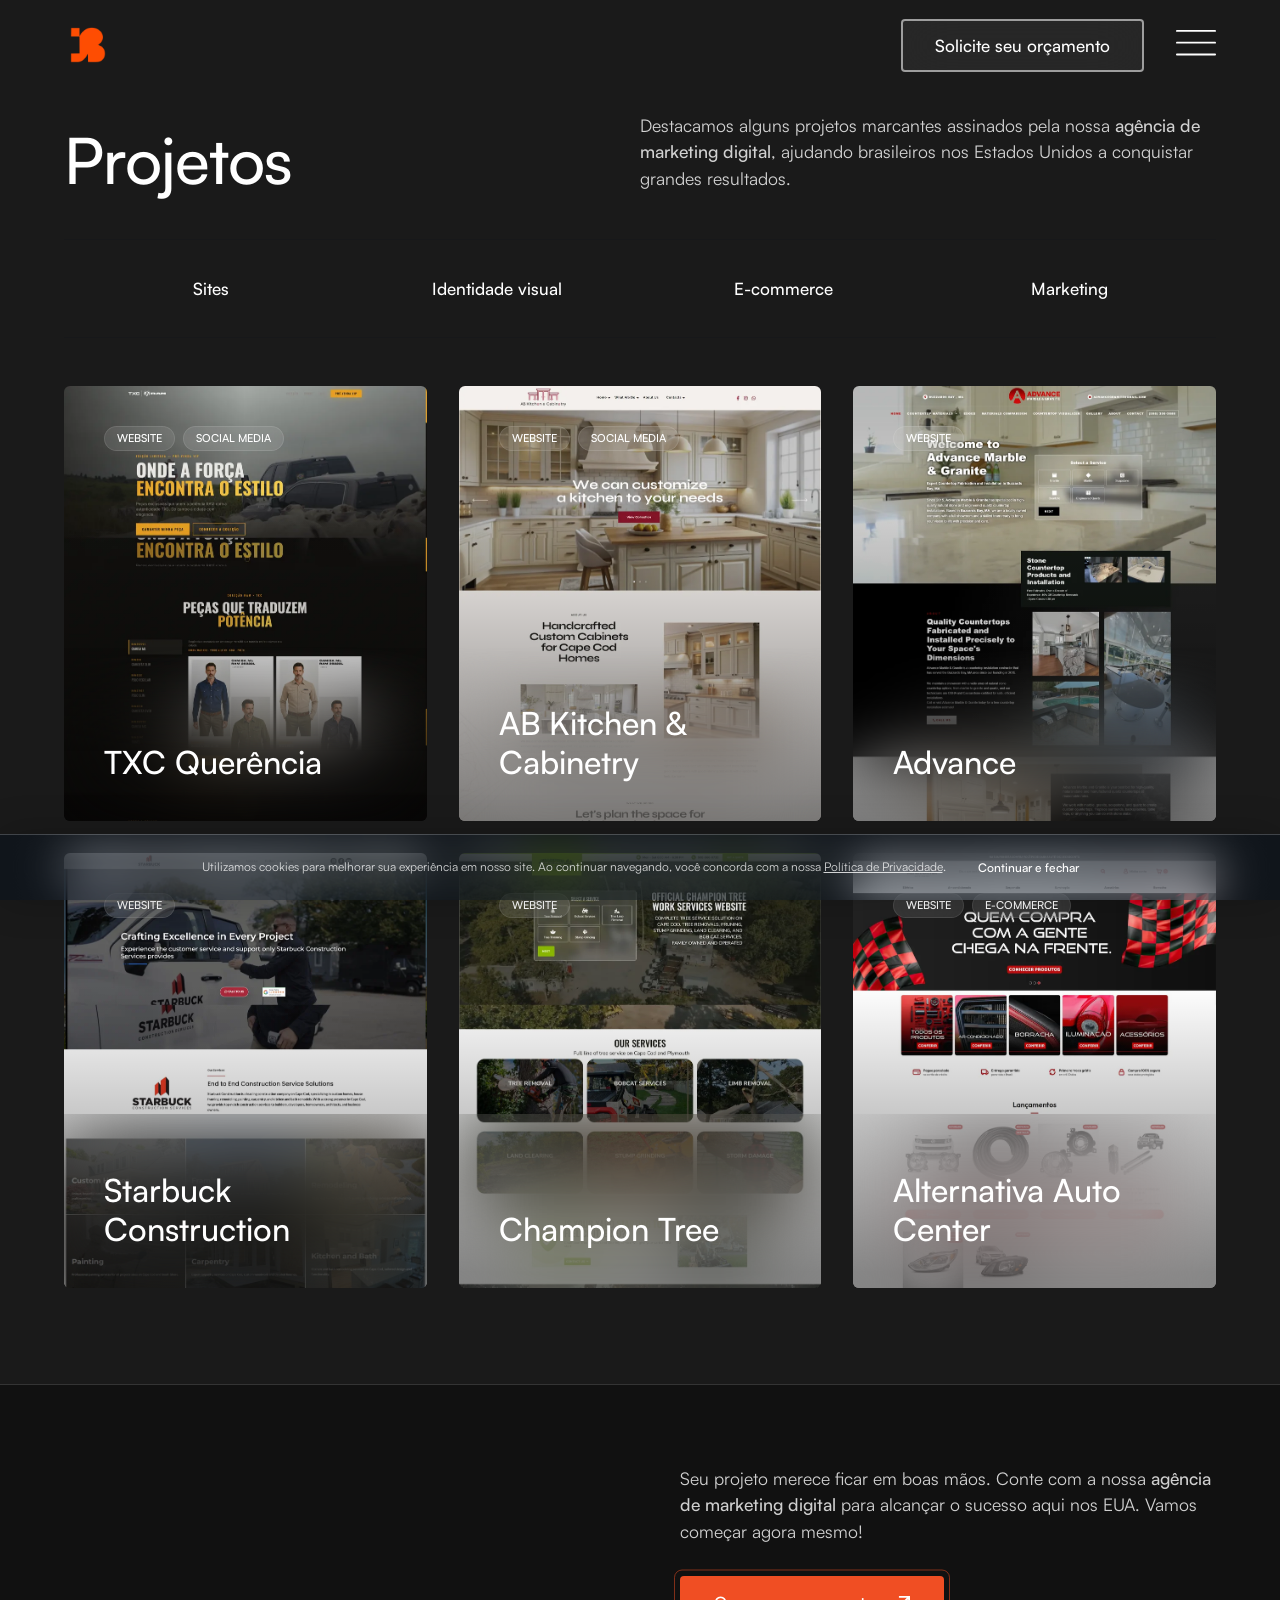
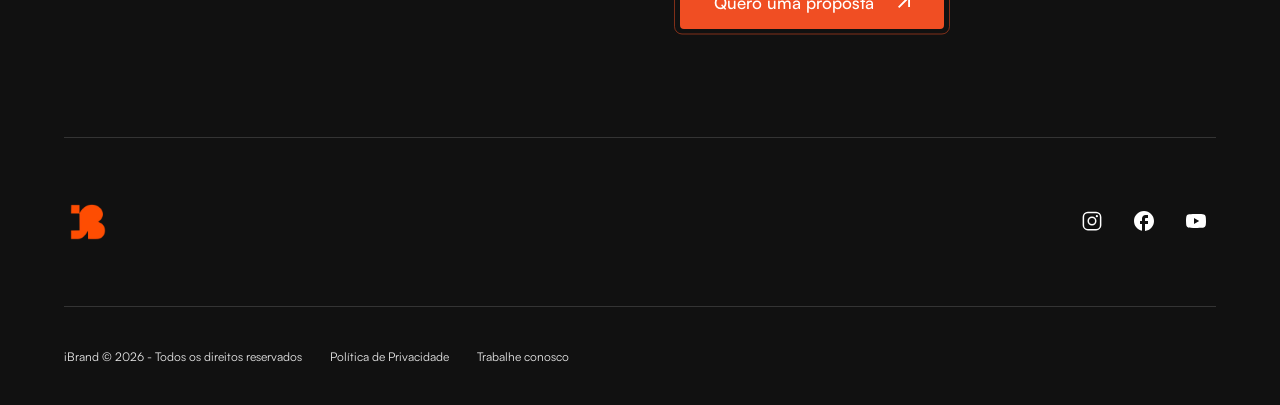
==== commit 11477841: "Add Google Tag Manager (GTM-MR5NWT5J) to all pages Co-Authored-By: Claude Sonnet 4.6 <noreply@anthro" ====
--- a/projetos/index.html
+++ b/projetos/index.html
@@ -1,6 +1,13 @@
 <!DOCTYPE html>
 <html lang="pt-BR" class="no-js">
 <head>
+<!-- Google Tag Manager -->
+<script>(function(w,d,s,l,i){w[l]=w[l]||[];w[l].push({'gtm.start':
+new Date().getTime(),event:'gtm.js'});var f=d.getElementsByTagName(s)[0],
+j=d.createElement(s),dl=l!='dataLayer'?'&l='+l:'';j.async=true;j.src=
+'https://www.googletagmanager.com/gtm.js?id='+i+dl;f.parentNode.insertBefore(j,f);
+})(window,document,'script','dataLayer','GTM-MR5NWT5J');</script>
+<!-- End Google Tag Manager -->
   <meta charset="utf-8">
   <meta http-equiv="X-UA-Compatible" content="IE=edge">
   <meta name="viewport" content="width=device-width, initial-scale=1.0">
@@ -39,6 +46,10 @@
 </head>
 
 <body class="page-template page-template-page-template page-template-page-template-php page wp-theme-theme-fante">
+<!-- Google Tag Manager (noscript) -->
+<noscript><iframe src="https://www.googletagmanager.com/ns.html?id=GTM-MR5NWT5J"
+height="0" width="0" style="display:none;visibility:hidden"></iframe></noscript>
+<!-- End Google Tag Manager (noscript) -->
 
   <div id="preloader"><div id="status"></div></div>
 
--- a/assets/css/style.css
+++ b/assets/css/style.css
@@ -1 +1 @@
-@font-face{font-family:'Satoshi';src:url(../fonts/Satoshi-Regular.woff2) format('woff2');font-weight:400;font-display:swap;font-style:normal}@font-face{font-family:'Satoshi';src:url(../fonts/Satoshi-Medium.woff2) format('woff2');font-weight:700;font-display:swap;font-style:normal}@font-face{font-family:'Satoshi';src:url(../fonts/Satoshi-Bold.woff2) format('woff2');font-weight:800;font-display:swap;font-style:normal}html,body,div,span,applet,object,iframe,h1,h2,h3,h4,h5,h6,p,blockquote,pre,a,abbr,acronym,address,big,cite,code,del,dfn,em,font,img,ins,kbd,q,s,samp,small,strike,strong,sub,sup,tt,var,b,u,i,center,dl,dt,dd,ol,ul,li,fieldset,form,label,legend,table,caption,tbody,tfoot,thead,tr,th,td{border:0;margin:0;padding:0;vertical-align:baseline}h1,h2,h3,h4,h5,h6{clear:both}ol,ul{list-style:none;margin:0;padding:0}del{text-decoration:line-through}table{border-collapse:collapse;border-spacing:0;width:100%}table tr{border-top:1px solid rgba(0,0,0,.1)}table tr:last-child{border-bottom:1px solid rgba(0,0,0,.1)}table td{padding:20px;border-left:1px solid rgba(0,0,0,.1)}table td:last-child{border-right:1px solid rgba(0,0,0,.1)}*,*::after,*::before{margin:0;padding:0;box-sizing:border-box}body,html{width:100%;margin:0}html{scroll-behavior:smooth}body{margin:0;padding:0;font-family:'Satoshi',sans-serif;line-height:1;overflow-x:hidden}input,textarea,select,button{font-family:'Satoshi',sans-serif;-webkit-appearance:none;-moz-appearance:none;border-radius:0}a[href^=tel]{color:inherit;text-decoration:none}img,svg{width:100%;max-width:100%;height:auto;border:none}div.image{overflow:hidden}div.image img,div.image video{width:100%;height:100%;object-fit:cover;display:block}div.icon,span.icon{min-width:60px;max-width:60px;min-height:60px;max-height:60px;display:flex;align-items:center;justify-content:center;position:relative;border-radius:10px;margin:0 0 20px;background-color:#E106A8}div.icon.no-icon,span.icon.no-icon{min-width:40px;max-width:40px;min-height:40px;max-height:40px;background-color:transparent}div.icon img,span.icon img{width:26px;display:block;position:relative;z-index:2}div.icon.no-icon img,span.icon.no-icon img{min-width:34px;max-width:34px;min-height:34px;max-height:34px}.font-w h1,.font-w h2,.font-w h3,.font-w p,.font-w .entry-content li,.font-w .entry-content a:not(.button){color:#fff}.font-w p{opacity:.8}a{text-decoration:none}::-moz-selection{color:#041020;background:#FFBB36}::selection{color:#041020;background:#FFBB36}.clearfix::before,.clearfix::after{content:'';display:table}.clearfix::after{clear:both}.no-js-banner{position:fixed;bottom:0;left:0;background-color:#000;color:#fff;font-size:14px;line-height:1.3;text-align:center;z-index:999;display:flex;width:100%;padding:20px;align-items:center;justify-content:center}#preloader{position:fixed;top:0;left:0;right:0;bottom:0;background-color:#041020;z-index:101}.no-js #preloader{display:none}.anime-start #preloader{animation:fadeOuts 1s;animation-fill-mode:forwards}@keyframes fadeOuts{100%{opacity:0;visibility:hidden}}#status{position:relative;width:230px;height:230px;left:50%;top:50%;margin:0;text-align:center;-webkit-transform:translate(-50%,-50%) scale(.7);transform:translate(-50%,-50%) scale(.7)}.col-af{width:100%;height:auto;position:relative;padding:80px 0;z-index:2}.col-af.one-column.font-w{background-color:#041020}.col-af.one-column.font-w::after{content:'';position:absolute;top:0;left:50%;width:90%;max-width:1320px;height:1px;width:100%;transform:translateX(-50%);background-color:rgba(255,255,255,.1)}.col-af-content{width:90%;max-width:1320px;margin:0 auto}.hero-top{padding-top:0!important;padding-bottom:0!important}.hero-top .col-af-content{transform:translateY(-60px);z-index:2;position:relative}@media screen and (max-width:991px){.col-af{padding:60px 0}.hero-top{padding:0!important}.col-af-slide{width:95%;margin-left:5%}}.button{display:inline-flex;cursor:pointer;position:relative;align-items:center;justify-content:center;font-size:17px;font-weight:700;min-width:200px;line-height:1;color:#041020;border:1.5pt solid transparent;text-align:center;margin:0;background-color:#FFBB36;padding:16px 32px;transition:ease .6s;border-radius:4px}.button:not(.button-outline):not(.button-white):not(.button-blur)::after{content:'';width:calc(100% + 16px);height:calc(100% + 16px);position:absolute;top:50%;left:50%;border:1px solid rgba(255,187,54,.5);transform:translate(-50%,-50%);border-radius:8px;animation:opacityBorder 1.6s linear infinite}.button:not(.button-outline):not(.button-white):not(.button-blur):hover::after{opacity:1!important}@-webkit-keyframes opacityBorder{0%{opacity:0}50%{opacity:1}100%{opacity:0}}.button-outline{background-color:transparent;border:1.5pt solid #041020;color:#041020}.button-outline.button-white{border:1.5pt solid #fff;color:#fff}.button-ghost{color:#041020;background-color:rgba(4,16,32,.1)}.button-blur{color:#fff;background-color:rgba(255,255,255,.16);backdrop-filter:blur(1.5rem)}.button:hover{background-color:#FFC148!important;border:1.5pt solid #FFC148!important;transform:scale(1.04)!important;color:#041020!important}.button svg,.button img{width:12px;display:inline-block;margin:0 0 0 24px;fill:#041020;transition:ease .3s}.button:hover svg{fill:#041020!important}.button:hover img{filter:brightness(0) invert(1)}span.title{display:inline-block;font-size:11px;text-transform:uppercase;color:#041020;background-color:rgba(4,16,32,.15);border-radius:20px;padding:6px 12px;margin:0 0 32px;letter-spacing:0}.font-w span.title{color:#fff;background-color:rgba(255,255,255,.1);backdrop-filter:blur(1.5rem)!important}.title,h1,h2,h3,h4,h5{font-size:42px;font-weight:700;color:#041020;line-height:1;margin:0 0 32px;letter-spacing:-1px}h1,.hero h2,.cta h2,h2.bigger{font-size:64px}h3{font-size:22px;line-height:1.2;color:#041020;font-weight:700;letter-spacing:0}h4,h5{font-size:20px}p{font-size:1.094em;font-weight:400;color:#041020;line-height:1.5;opacity:.7;margin:0}@media screen and (max-width:991px){a.button{width:100%;min-width:100px}.title,h1,.hero h2,.cta h2,h2.bigger{font-size:36px}.hero.portfolio h1{font-size:38px}h2{font-size:24px}h3,h4{font-size:20px}}.wpp-button{position:fixed;bottom:20px;right:20px;border-radius:50%;width:60px;height:60px;z-index:99;background-color:#041020;transition:ease .4s;border:2px solid rgba(255,255,255,.3);box-shadow:0 15px 60px 0 rgba(0,0,0,.3)}.wpp-button:hover{transform:scale(1.05)}.wpp-button svg{position:absolute;top:50%;left:50%;fill:#fff;transform:translate(-50%,-50%);width:30px}.popup-overlay{position:fixed;top:0;left:0;width:100%;height:100%;background:rgba(0,0,0,.8);display:none;justify-content:center;align-items:center;z-index:9999}.popup-box{background:#fff;padding:35px 40px;border-radius:8px;max-width:460px;text-align:center;box-shadow:0 5px 20px rgba(0,0,0,.2);animation:fadeIn 0.3s ease}.popup-box p{margin:0 0 20px}.popup-box a{color:#06346c;display:inline-block;font-weight:700;text-decoration:underline}#popup-fechar{margin:10px 0 0;border:none;cursor:pointer}#popup-fechar:hover{background:#005bb5}@keyframes fadeIn{from{transform:scale(.9);opacity:0}to{transform:scale(1);opacity:1}}.cookies-container{position:fixed;width:100%;max-width:100%;margin:0;bottom:0;right:0;z-index:100;display:none}.cookies-content{background:rgba(4,16,32,.4)!important;backdrop-filter:blur(1.5rem);padding:24px;margin:0 auto;display:flex;justify-content:center;gap:32px;align-items:center;position:relative;border-top:1px solid rgba(255,255,255,.2);box-shadow:0 0 40px 0 rgba(0,0,0,.2)}.cookies-content p{margin:0;padding:0;font-size:12px;line-height:1.4;display:block}.cookies-content a{display:inline-block;text-decoration:underline;color:inherit}.cookies-content .cookies-save{color:#fff;display:block;cursor:pointer;font-weight:700;border:0;outline:0;padding:0;margin:0;font-size:12px;background-color:transparent}.cookies-content .cookies-save:hover{text-decoration:underline}.cookies-pref{display:none}@media screen and (max-width:991px){.cookies-content{flex-direction:column;text-align:center;gap:16px}.cookies-content .cookies-save{font-size:14px}}.header{width:100%;height:auto;position:fixed;top:0;left:0;z-index:9;background-color:transparent;transition:ease 0.4s}.header.header-is-visible{background:rgba(255,255,255,.05)!important;backdrop-filter:blur(1.5rem)!important}.header.header-is-visible.header--dark{background:rgba(4,16,32,.8)!important}body:not(.page-template):not(.single) .header,.header.header-show{position:sticky;background:rgba(4,16,32,1)}.admin-bar .header{top:32px}.header .col-af-content{height:90px;display:flex;align-items:center;justify-content:space-between;position:relative}.header .buttons{display:flex;position:relative}.header .buttons .button{flex:none;width:auto;margin:0 32px 0 0;background:rgba(255,255,255,.05);backdrop-filter:blur(1.5rem);border-color:rgba(255,255,255,.6)}.header .buttons .button.button-blog{border-color:rgba(255,255,255,.2)}.header .buttons .button.button-blog svg{fill:#fff}.menu-open{cursor:pointer;outline:0;border:0;background-color:transparent}.menu-open svg{fill:#fff;width:40px}@media screen and (max-width:991px){.menu-open svg{fill:#fff;width:36px;height:26px}.menu-open{display:flex;width:40px;height:16px;overflow:hidden}}a.logo{display:flex;align-items:center;justify-content:center;gap:16px}a.logo svg{display:block;margin:0;fill:#FFBB36;width:126px;min-width:126px;max-width:126px}a.logo span{display:inline-block;font-size:10px;text-transform:uppercase;color:#fff;background-color:rgba(255,255,255,.15);border-radius:20px;padding:6px 12px;margin:0}.header-portfolio a.logo svg{fill:#fff}.float-cta{display:none}@media screen and (max-width:991px){.header{position:fixed}.header .col-af-content{height:65px;padding:0 4px}.header .buttons .button{min-width:auto;padding:8px 12px;font-size:12px;align-items:center;margin:0 20px 0 0;display:none}.header .buttons .button.button-blog{margin:0;display:flex!important}.header .buttons .button.button-blog svg{display:none}a.logo svg{width:110px;min-width:110px;max-width:110px}.float-cta{width:100%;position:fixed;bottom:-1px;left:0;padding:0 40px 24px;z-index:8;display:flex;justify-content:flex-end;opacity:0;visibility:hidden;transform:translateY(20px);pointer-events:none;transition:opacity .3s ease,transform .3s ease,visibility .3s ease}.float-cta::before{content:'';display:block;width:100%;height:100%;position:absolute;bottom:-1px;left:0;z-index:2;opacity:1;backdrop-filter:blur(10px);mask-image:linear-gradient(to top,#041020 0%,#041020 20%,transparent 100%)}.float-cta.float-cta-is-visible{opacity:1;visibility:visible;transform:translateY(0);pointer-events:auto}.float-cta .button{position:relative;z-index:3;background:rgba(255,255,255,.1);backdrop-filter:blur(1.5rem);-webkit-backdrop-filter:blur(1.5rem);border-color:rgba(255,255,255,.3);color:#fff;border-radius:56px;border:0;transition:background .3s ease,color .3s ease,border-color .3s ease}.float-cta.float-cta--light .button{background:linear-gradient(160deg,rgba(255,255,255,.09) 0%,rgba(255,255,255,.04) 100%);box-shadow:rgba(255,255,255,.14) 0 0 0 1px inset,rgba(255,255,255,.18) 0 1px 0 inset,rgba(0,0,0,.35) 0 12px 40px}.float-cta.float-cta--dark .button{background:linear-gradient(160deg,rgba(4,16,32,.4) 0%,rgba(4,16,32,.8) 100%);box-shadow:rgba(4,16,32,.14) 0 0 0 1px inset,rgba(4,16,32,.18) 0 1px 0 inset,rgba(255,255,255,.15) 0 12px 40px}.float-cta .button:hover{background:#FFBB36!important;color:#041020!important;box-shadow:none!important;transform:none!important;border:0!important}}.nav:not(.active),.nav:not(.active) *{pointer-events:none!important}.nav{position:fixed;inset:0;background:rgba(4,16,32,.8);backdrop-filter:blur(15px);opacity:0;visibility:hidden;pointer-events:none;transition:opacity .3s ease,visibility 0s linear .3s;z-index:9}.nav.active{opacity:1;visibility:visible;pointer-events:auto;transition:opacity .3s ease,visibility 0s linear 0s}.nav .content{list-style:none;padding:40px 120px;width:100%;height:100%;position:absolute;align-items:center;inset:0;display:flex;flex-direction:column;justify-content:center;transform:translateY(10%);transition:.6s ease}.nav.active .content{transform:translateY(0)}.nav .menu-close{width:90%;max-width:1320px;height:90px;display:flex;align-items:center;justify-content:end;position:absolute;top:0;left:50%;cursor:pointer;outline:0;border:0;background-color:transparent;transform:translateX(-50%)}.nav .menu-close svg{fill:#fff;width:40px}.nav .menu{list-style:none;display:flex;flex-direction:column;justify-content:center;transform:translateY(15%);transition:1s ease}.nav.active .menu{transform:translateY(0)}.nav .menu a:not(.button){display:block;padding:24px 0;color:#fff;font-size:64px;margin:0;transition:.4s ease;text-align:center}.nav .content a.button{margin:40px 0 0;display:none}.menu a:not(.button):hover{color:#FFBB36}.menu li.nav-item:not(.has-submenu){display:block;opacity:1;transform:translateY(0);visibility:visible;pointer-events:auto;transition:opacity .55s cubic-bezier(.4,0,.2,1),transform .55s cubic-bezier(.4,0,.2,1),visibility 0s linear 0s}.submenu-open li.nav-item:not(.active):not(.has-submenu){opacity:0;transform:translateY(-10px);visibility:hidden;pointer-events:none;transition:opacity .55s cubic-bezier(.4,0,.2,1),transform .55s cubic-bezier(.4,0,.2,1),visibility 0s linear .55s}.has-submenu>.submenu{max-height:0;overflow:hidden;transition:max-height .55s cubic-bezier(.4,0,.2,1)}.has-submenu.active>.submenu{max-height:500px}.has-submenu{transition:.55s cubic-bezier(.4,0,.2,1);transform:translateY(0)}.has-submenu.active{transform:translateY(15%)}.has-submenu.active>.nav-link{font-size:24px!important;opacity:.5}.nav.submenu-open .content a.button{opacity:0}@media screen and (max-width:991px){.nav .content{padding:40px 60px}.nav .menu-close{height:65px}.nav .menu-close svg{width:30px}.nav .menu a:not(.button){font-size:32px}.has-submenu.active>.nav-link:not(.button){font-size:18px}.nav .content a.button{display:flex;background:rgba(255,255,255,.1);backdrop-filter:blur(1.5rem);border-color:rgba(255,255,255,.6);color:#fff;border-radius:56px}.nav .content a.button::after{display:none}}.hero{position:relative;background-color:#041020;background-repeat:no-repeat;background-size:cover;background-position:center;padding:0;height:100vh;max-height:880px;overflow:hidden}.hero.portfolio{height:auto;max-height:4000px}.hero.hero-single{height:80vh}.hero-slider .owl-carousel .owl-item,.hero-slider .owl-carousel .owl-stage{display:block}.hero:not(.portfolio)::after{content:'';display:block;width:100%;height:100%;position:absolute;top:0;left:0;background:linear-gradient(270deg,#00000047 0%,#000000 70%);z-index:2;opacity:.3}.hero.hero-single:not(.portfolio)::after{opacity:.7}.hero.portfolio::after{content:'';display:block;width:100%;height:10%;position:absolute;bottom:0;left:0;background-color:#fff;z-index:1}.hero:not(.portfolio) .col-af-content{position:absolute;z-index:3;top:52%;left:50%;-webkit-transform:translate(-50%,-50%);transform:translate(-50%,-50%);display:flex;justify-content:space-between;align-items:end;gap:200px}.hero.portfolio .col-af-content{padding:200px 0 0;display:flex;justify-content:space-between;align-items:center}.hero .info{width:100%;flex:1}.hero .info.right{width:50%;flex:1;display:flex;flex-direction:column;gap:40px}.hero.hero-single .info{width:70%}.hero.hero-single .info div{display:flex;gap:32px}.hero .buttons .button-anchor{display:block}.hero .buttons .button-anchor svg{fill:#fff;width:28px}.hero.portfolio .info{margin:0 auto;max-width:880px;text-align:center}.hero .info h1{margin:0}.hero .info p{margin:24px 0 0;font-size:18px}.hero-title{visibility:hidden}.hero-title.is-ready{visibility:visible}.hero-title .line{overflow:hidden;padding-bottom:.12em;margin-bottom:-.12em}.hero-title .line span{display:inline-block;transform:translateY(110%);opacity:0;transition:transform 0.8s ease,opacity 0.8s ease}.hero-title.is-visible .line span{transform:translateY(0);opacity:1}.hero-title.animation-finished .line{overflow:visible}.hero p{opacity:0;transform:translateY(10px);transition:all 0.8s ease;transition-delay:1s}body.anime-start .hero p{opacity:1;transform:translateY(0)}.hero .buttons{opacity:0;transform:translateY(10px);transition:all 0.8s ease;transition-delay:1.2s}body.anime-start .hero .buttons{opacity:1;transform:translateY(0)}.no-js .hero p,.no-js .hero .buttons{opacity:1!important;-webkit-transform:none!important}.hero .image{position:absolute;right:0;bottom:0;width:100%;height:100%;z-index:2;background-color:#041020;transform:scale(1.25);filter:blur(10px);transition:all 1s ease;transition-delay:0.8s;opacity:.4}body.anime-start .hero .image{opacity:1;transform:scale(1);filter:blur(0)}.hero.portfolio .image{position:relative;width:calc(100% - 3.2em);height:auto;max-width:1520px;right:auto;bottom:auto;margin:120px auto 0;overflow:hidden;padding:10px;background-color:rgba(255,255,255,.15);border-radius:20px;backdrop-filter:blur(15px);opacity:0}.hero.portfolio .image div{width:100%;aspect-ratio:10 / 4;overflow:hidden;border-radius:10px}.hero.portfolio .image div img,.hero.portfolio .image video{border-radius:10px;transition:2s ease}@media screen and (max-width:991px){.hero{max-height:3000px;height:100vh;overflow:hidden}.hero:not(.portfolio)::after{display:none}.hero:not(.portfolio) .col-af-content{top:50%;flex-direction:column;gap:8px}.hero.portfolio .col-af-content{padding:140px 0 0;display:flex;justify-content:space-between;align-items:center}.hero.portfolio .image{margin:60px auto 0}.hero .info,.hero.hero-single .info{width:100%;text-align:center}.hero .info.right{width:100%;gap:0}.hero.hero-single .info div{gap:0;flex-direction:column}.hero:not(.portfolio) .buttons{position:relative;bottom:auto;right:auto;height:auto;width:100%;padding:32px 16px 0}.hero:not(.portfolio) .buttons .button{position:relative;bottom:auto;right:auto}.hero:not(.portfolio) .image{width:100%;height:100%}.hero:not(.portfolio) .image::after{content:'';display:block;width:100%;height:100%;position:absolute;top:0;left:0;background-color:rgba(4,16,32,.6);z-index:1}.hero.portfolio .image div{aspect-ratio:1 / 1}}.sobre{background-color:#fff;overflow:hidden}.sobre.font-w{background-color:#041020}.sobre .col-af-content{position:relative}.sobre .info{width:45%}.sobre.full .info{width:60%}.sobre.inverse .info{float:right}.sobre .info p{margin:0 0 32px;font-size:18px}.sobre .info p a{color:#041020;font-weight:800}.sobre.font-w .info p a{color:#fff}.sobre .info h3{margin:0}.sobre .image{right:0;bottom:0;position:absolute;width:45%;height:100%;background-color:transparent;z-index:2;border-radius:6px}.sobre.full .image{width:30%}.sobre.inverse .image{left:0;right:auto}.sobre ul.tag-list{width:100%;margin:16px 0 0;display:flex;gap:8px;position:relative}.sobre ul.tag-list li{font-size:11px;text-transform:uppercase;color:#041020;background-color:rgba(4,16,32,0);border:1px solid rgba(4,16,32,.5);border-radius:20px;padding:6px 10px}.sobre.font-w ul.tag-list li{color:#fff;border:1px solid rgba(255,255,255,.5)}.sobre ul.card-list{width:100%;margin:16px 0 0;display:flex;flex-direction:column;position:relative}.sobre ul.card-list li{display:flex;align-items:center;gap:16px;padding:32px 16px;border-top:1px solid rgba(4,16,32,.1)}.sobre ul.card-list li:last-child{border-bottom:1px solid rgba(4,16,32,.1)}.sobre.font-w ul.card-list li,.sobre.font-w ul.card-list li:last-child{border-color:rgba(255,255,255,.1)}.sobre ul.card-list li div:not(.icon){display:flex;gap:24px;align-items:center;flex:1.2}.sobre ul.card-list li .icon{margin:0}.sobre.font-w ul.card-list li .icon img{filter:brightness(0) invert(1)}.sobre ul.card-list li h3{margin:0;flex:1}.sobre ul.card-list li p{margin:0;flex:3}@media screen and (max-width:991px){.sobre .info,.sobre.full .info{width:100%;margin:0 0 40px}.sobre ul.tag-list{flex-wrap:wrap}.sobre ul.card-list li{flex-direction:column;align-items:start}.sobre ul.card-list li div:not(.icon){display:flex;align-items:center;gap:16px}.sobre ul.card-list li .icon{margin:0}.sobre ul.card-list li h3 br{display:none}.sobre .image,.sobre.inverse .image,.sobre.full .image{left:auto;right:auto;bottom:auto;position:relative;width:100%;height:auto;aspect-ratio:4 / 3}}.descricao{background-color:#fff;overflow:hidden}.descricao .info{width:60%;float:left}.descricao.full .info{width:100%}.descricao .info p{margin:0 0 32px}.descricao ul.tag-list{width:25%;float:right;display:flex;flex-direction:column;gap:0}.descricao ul.tag-list{width:25%;float:right;display:flex;flex-direction:column;gap:0}.descricao ul.tag-list li p.titulo{font-weight:700;opacity:1;margin:32px 0 0}.descricao ul.tag-list li:nth-of-type(1) p.titulo{margin:0}.descricao ul.tag-list li a{display:block;font-size:17px;font-weight:400;color:#041020;line-height:1.5;opacity:.8}.descricao ul.tag-list li a:hover{text-decoration:underline;opacity:1}@media screen and (max-width:991px){.descricao .info{width:100%}.descricao ul.tag-list{width:100%}}.cards{background-color:#fff;text-align:center}.cards.font-w{background-color:#041020}.cards .info{margin:0 0 64px;text-align:left;display:flex;align-items:end;gap:80px}.cards .info div{flex:1;width:100%}.cards .info h2,.cards .info p:nth-of-type(1){margin:0}.cards .info p{margin:24px 0 0}.cards .info p a{color:#041020}.cards.font-w .info p a{color:#fff}.cards ul{width:100%;margin:0;display:flex;position:relative;border-top:1px solid rgba(4,16,32,.1)}.cards.font-w ul{border-top:1px solid rgba(255,255,255,.1)}.cards ul.column{flex-wrap:wrap}.cards ul li{position:relative;width:100%;flex:1;float:left;text-align:left;padding:40px 40px 40px 0;border-bottom:1px solid rgba(4,16,32,.1)}.cards.font-w ul li{border-bottom:1px solid rgba(255,255,255,.1)}.cards ul.column li{width:25%;flex:none}.cards ul li h3{margin:0}.cards ul li p{margin:16px 0 0}.cards.font-w ul li .icon img{filter:brightness(0) invert(1)}.cards .button{margin:48px 0 0}@media screen and (max-width:991px){.cards .info{flex-direction:column;gap:40px}.cards ul{width:100%;margin:0;flex-wrap:wrap}.cards ul li{flex:none;padding:32px 16px}.cards ul.column li{width:100%;flex:none}.cards ul li .icon{margin:0}.cards ul li div:not(.icon){display:flex;align-items:center;gap:16px}}.destaques{background-color:#fff}.destaques.destaques-parallax{padding:90px 0 0;position:sticky;top:0;z-index:1;height:100vh}.destaques.font-w{background-color:#041020}.destaques.destaques-parallax .col-af-content{display:flex;align-items:center}.destaques .info{width:50%;float:left;padding:0 80px 0 0}.destaques .info p{font-size:18px}.destaques .info p,.destaques .info .button{margin:32px 0 0}.destaques .info p a{color:#041020}.destaques.font-w .info p a{color:#fff}.destaques ul{width:100%;float:right;margin:40px 0 0;display:flex;flex-direction:column}.destaques ul.parallax-list{position:relative;width:50%;margin:0;height:calc(100vh - 90px)}.destaques ul li{position:relative;width:100%;display:flex;flex:1;margin:2px 0;align-items:center;padding:32px 0 32px 40px;background:linear-gradient(89deg,rgba(4,16,32,.03) 54%,rgba(4,16,32,0) 100%)}@media screen and (min-width:991px){.destaques ul li.parallax-item{transform:translateX(120%);opacity:0;will-change:transform,opacity}}.destaques.font-w ul li{background:linear-gradient(89deg,rgba(255,255,255,.03) 54%,rgba(255,255,255,0) 100%)}.destaques ul li .icon{margin:0 40px 0 0}.destaques ul li h3{margin:0}.destaques ul li p{margin:16px 0 0!important}.destaques .image{width:50%;height:calc(100vh - 160px);position:sticky;top:120px;right:0}@media screen and (max-width:991px){.destaques.destaques-parallax{height:auto;padding:56px 0 0;position:relative;top:auto}.destaques.destaques-parallax .col-af-content{flex-direction:column;width:100%}.destaques .info{width:100%;padding:0;margin:0 auto 56px}.destaques.destaques-parallax .info{margin:0 auto 56px;width:90%}.destaques ul{width:100%;height:auto;margin:32px 0 0}.destaques.destaques-parallax ul{margin:0;height:auto;width:100%}.destaques ul li{flex-direction:column;align-items:start;padding:32px}.destaques ul li .icon{margin:0 0 24px}.destaques .image{width:100%;height:auto;position:relative;top:auto;right:auto;aspect-ratio:4 / 3}}.servicos{background-color:#fff}.servicos.font-w{background-color:#041020}.servicos .info{margin:0 0 64px;display:flex;align-items:end}.servicos .info h2{margin:0}.servicos .info p{margin:0;font-size:20px}.servicos .info div{flex:1}.servicos ul{width:calc(100% + 8px);margin:0 0 0 -4px;display:flex;position:relative}.servicos ul li{position:relative;width:100%;flex:1;float:left;padding:4px}@media screen and (min-width:991px){.servicos ul li:nth-of-type(2)::before{transition-delay:.3s}.servicos ul li:nth-of-type(3)::before{transition-delay:.6s}.servicos ul li:nth-of-type(4)::before{transition-delay:.9s}}.servicos ul li a{display:block;width:100%;height:100%;padding:40px;background-color:rgba(4,16,32,.02);transition:ease .4s}.servicos ul li:nth-child(2) a{background-color:rgba(4,16,32,.04)}.servicos ul li:nth-child(3) a{background-color:rgba(4,16,32,.06)}.servicos ul li:nth-child(4) a{background-color:rgba(4,16,32,.08)}.servicos ul li a:hover{background-color:rgba(4,16,32,.04)}.servicos.font-w ul li a{background-color:rgba(255,255,255,.02)}.servicos.font-w ul li:nth-child(2) a{background-color:rgba(255,255,255,.04)}.servicos.font-w ul li:nth-child(3) a{background-color:rgba(255,255,255,.06)}.servicos.font-w ul li:nth-child(4) a{background-color:rgba(255,255,255,.08)}.servicos.font-w ul li a:hover{background-color:rgba(255,255,255,.04)}.servicos ul li .icon{margin:0 0 54px}.servicos ul li h3{margin:0}.servicos ul li p{margin:16px 0 0}.glow-card{--mx:50%;--my:50%;--alpha:0;position:relative;overflow:hidden;transform:translateZ(0)}.glow-card::before{content:'';position:absolute;inset:1px;padding:1px;pointer-events:none;background:radial-gradient(180px circle at var(--mx) var(--my),rgba(255,187,54,calc(1 * var(--alpha))) 0%,rgba(255,187,54,calc(.6 * var(--alpha))) 40%,rgba(255,187,54,0) 70%);-webkit-mask:linear-gradient(#000 0 0) content-box,linear-gradient(#000 0 0);-webkit-mask-composite:xor;mask-composite:exclude;opacity:1}.glow-card::after{content:'';position:absolute;inset:-60px;pointer-events:none;background:radial-gradient(220px circle at var(--mx) var(--my),rgba(255,187,54,calc(.55 * var(--alpha))) 0%,rgba(255,187,54,calc(.45 * var(--alpha))) 30%,rgba(255,187,54,calc(.35 * var(--alpha))) 55%,rgba(0,0,0,0) 70%);filter:blur(100px);opacity:.3;mix-blend-mode:screen}.glow-card:hover{--alpha:1}@media screen and (max-width:991px){.servicos .info{margin:0 0 40px;flex-direction:column;gap:32px;align-items:start}.servicos .info p{font-size:17px}.servicos ul{width:100%;margin:0;flex-wrap:wrap;display:flex}.servicos ul li{padding:4px 0;width:100%;flex:none}.servicos ul li a{padding:32px}.servicos ul li .icon{margin:0 0 24px}.servicos ul li br{display:none}}.faq{background-color:#fff}.faq.font-w{background-color:#041020}.faq .col-af-content{display:flex}.faq .info{flex:1}.faq .info p,.faq .info .button{margin:32px 0 0}.faq .info p a{color:#041020}.faq.font-w .info p a{color:#fff}.faq ul{width:100%;flex:2;padding-left:80px}.faq ul li{background-color:rgba(4,16,32,.05);padding:0;margin:8px 0}.faq.font-w ul li{background-color:rgba(255,255,255,.05)}.faq ul li button.accordion{display:block;width:100%;margin:0;padding:24px 54px 24px 24px;outline:0;border:0;cursor:pointer;position:relative;transition:ease .4s;background-color:transparent;border-bottom:1px solid transparent}.faq ul li button.accordion.active{border-color:rgba(4,16,32,.1)}.faq.font-w ul li button.accordion.active{border-color:rgba(255,255,255,.1)}.faq ul li button.accordion h3{margin:0;text-align:left}.faq ul button.accordion::before{content:'';position:absolute;right:24px;top:50%;transform:translateY(-50%);width:20px;height:20px;background-color:transparent;background-position:center;background-size:20px auto;background-image:url("data:image/svg+xml,%3Csvg xmlns='http://www.w3.org/2000/svg' viewBox='0 0 24 24' width='512' height='512'%3E%3Cpath fill='%23041020' d='M19.061,7.854a1.5,1.5,0,0,0-2.122,0l-4.586,4.585a.5.5,0,0,1-.707,0L7.061,7.854A1.5,1.5,0,0,0,4.939,9.975l4.586,4.586a3.5,3.5,0,0,0,4.95,0l4.586-4.586A1.5,1.5,0,0,0,19.061,7.854Z'/%3E%3C/svg%3E%0A");background-position:center;background-repeat:no-repeat;transition:all 0.3s}.faq.font-w ul button.accordion::before{background-image:url("data:image/svg+xml,%3Csvg xmlns='http://www.w3.org/2000/svg' viewBox='0 0 24 24' width='512' height='512'%3E%3Cpath fill='%23fff' d='M19.061,7.854a1.5,1.5,0,0,0-2.122,0l-4.586,4.585a.5.5,0,0,1-.707,0L7.061,7.854A1.5,1.5,0,0,0,4.939,9.975l4.586,4.586a3.5,3.5,0,0,0,4.95,0l4.586-4.586A1.5,1.5,0,0,0,19.061,7.854Z'/%3E%3C/svg%3E%0A");background-position:center}.faq ul button.accordion.active::before{transform:translateY(-50%) rotate(180deg)}.faq ul div.panel{margin:0;padding:0 24px;max-height:0;overflow:hidden;text-align:left;transition:.4s ease-out}.faq ul div.panel p{margin:24px 0}.faq ul div.panel p a{text-decoration:underline}@media screen and (max-width:991px){.faq .col-af-content{display:flex;flex-direction:column}.faq .info{flex:none;margin:0 0 24px}.faq ul{width:100%;flex:none;padding:0}}.metodologia{background-color:#fff}.metodologia.font-w{background-color:#041020}.metodologia .info{width:33%;position:sticky;top:120px;float:left}.metodologia .info p,.metodologia .info .button{margin:32px 0 0}.metodologia .info p a{color:#041020}.metodologia.font-w .info p a{color:#fff}.metodologia ul{width:67%;padding-left:80px;position:relative;float:right}.metodologia ul li{display:contents}.metodologia.font-w ul li{background-color:rgba(255,255,255,.05)}.metodologia ul li .anchor{position:relative;top:-90px;display:block;height:0;visibility:hidden}.metodologia ul li:nth-child(2) .anchor{top:-180px}.metodologia ul li:nth-child(3) .anchor{top:-270px}.metodologia ul li:nth-child(4) .anchor{top:-360px}.metodologia ul li .titulo{display:flex;padding:0 24px;height:90px;border-bottom:1px solid rgba(4,16,32,.1);background-color:rgba(4,16,32,.02);align-items:center;position:sticky;backdrop-filter:blur(30px);z-index:3;top:90px}.metodologia ul li:nth-child(2) .titulo{top:180px;background-color:rgba(4,16,32,.04)}.metodologia ul li:nth-child(3) .titulo{top:270px;background-color:rgba(4,16,32,.06)}.metodologia ul li:nth-child(4) .titulo{top:360px;background-color:rgba(4,16,32,.08)}.metodologia.font-w ul li .titulo{background-color:rgba(255,255,255,.02);border-color:rgba(255,255,255,.1)}.metodologia.font-w ul li:nth-child(2) .titulo{background-color:rgba(255,255,255,.04)}.metodologia.font-w ul li:nth-child(3) .titulo{background-color:rgba(255,255,255,.06)}.metodologia.font-w ul li:nth-child(4) .titulo{background-color:rgba(255,255,255,.08)}.metodologia ul li .titulo span{width:50px;font-size:24px;font-weight:700;color:#041020;line-height:1;margin:0}.metodologia.font-w ul li .titulo span{color:#fff}.metodologia ul li .titulo h3{width:120px;margin:0}.metodologia ul li .titulo h3 a{color:#041020}.metodologia.font-w ul li .titulo h3 a{color:#fff}.metodologia ul li .titulo p{flex:1;line-height:1.2}.metodologia ul li .etapas{display:flex;padding:40px 24px;align-items:center;justify-content:start;position:relative;gap:16px;background-color:rgba(4,16,32,.02);border-bottom:1px solid rgba(4,16,32,.1)}.metodologia ul li:nth-child(2) .etapas{background-color:rgba(4,16,32,.04)}.metodologia ul li:nth-child(3) .etapas{background-color:rgba(4,16,32,.06)}.metodologia ul li:nth-child(4) .etapas{background-color:rgba(4,16,32,.08)}.metodologia.font-w ul li .etapas{background-color:rgba(255,255,255,.02);border-color:rgba(255,255,255,.1)}.metodologia.font-w ul li:nth-child(2) .etapas{background-color:rgba(255,255,255,.04)}.metodologia.font-w ul li:nth-child(3) .etapas{background-color:rgba(255,255,255,.06)}.metodologia.font-w ul li:nth-child(4) .etapas{background-color:rgba(255,255,255,.08)}.metodologia ul li:nth-of-type(2) .etapas,.metodologia ul li:nth-of-type(3) .etapas{justify-content:center}.metodologia ul li:nth-of-type(4) .etapas{justify-content:end}.metodologia ul li .etapas::after{content:'';display:block;position:absolute;top:50%;left:50%;width:90%;height:1px;background-color:rgba(4,16,32,.1);z-index:1;transform:translate(-50%,-50%)}.metodologia.font-w ul li .etapas::after{background-color:rgba(255,255,255,.2)}.metodologia ul li .etapas .title{margin:0;display:flex;align-items:center;backdrop-filter:blur(15px);z-index:2;position:relative;padding-left:8px;white-space:nowrap}.metodologia ul li .etapas .title span{width:24px;height:24px;min-height:24px;min-width:24px;border-radius:50%;align-items:center;justify-content:center;display:flex;background-color:rgba(4,16,32,.1);margin:0 8px 0 0}.metodologia.font-w ul li .etapas .title span{background-color:rgba(255,255,255,.1)}@media screen and (max-width:991px){.metodologia .info{width:100%;margin:0 0 24px;position:relative;top:auto}.metodologia ul{width:100%;padding:0}.metodologia ul li .etapas{width:100%;overflow-x:scroll;padding:48px 24px}.metodologia ul li:nth-of-type(2) .etapas,.metodologia ul li:nth-of-type(3) .etapas{justify-content:start}.metodologia ul li:nth-of-type(4) .etapas{justify-content:start}.metodologia ul li .titulo{height:72px}.metodologia ul li .titulo{top:65px}.metodologia ul li:nth-child(2) .titulo{top:137px}.metodologia ul li:nth-child(3) .titulo{top:209px}.metodologia ul li:nth-child(4) .titulo{top:281px}.metodologia ul li .anchor{top:-65px}.metodologia ul li:nth-child(2) .anchor{top:-137px}.metodologia ul li:nth-child(3) .anchor{top:-209px}.metodologia ul li:nth-child(4) .anchor{top:-281px}.metodologia ul li .titulo p{font-size:12px}.metodologia ul li .etapas::after{width:100%}}.carrossel{background-color:#fff}.carrossel.font-w{background-color:#041020}.carrossel li{width:calc(100% - 16px);aspect-ratio:4 / 3;margin:16px 8px;border-radius:8px;overflow:hidden}.carrossel li img{width:100%;height:100%;object-fit:cover}.clientes{background-color:#fff}.clientes.font-w{background-color:#041020}.clientes .info{margin:0 0 64px;display:flex;align-items:end}.clientes .info h2,.clientes .info p{margin:0}.clientes .info div{flex:1}.clientes .info div:nth-of-type(1){flex:3;padding:0 24px 0 0}.clientes ul{display:flex;flex-wrap:wrap;width:100%}.clientes ul li{display:flex;align-items:center;justify-content:center;width:16.6666667%;padding:40px}@media screen and (max-width:991px){.clientes .info{margin:0 0 40px;flex-direction:column;gap:32px;align-items:start}.clientes .info div:nth-of-type(1){padding:0}.clientes ul li{width:33.3333333%;padding:16px}}.fullscreen{background-color:#041020;overflow:hidden;padding:160px 0}.fullscreen .col-af-content{position:relative;z-index:2;display:flex;align-items:center}.fullscreen .info{width:100%;position:absolute;width:100%;height:100%;z-index:2}.scroll-parallax{position:relative}.scroll-parallax h2{position:absolute;margin:0;will-change:transform;transform:translate3d(0,0,0);backface-visibility:hidden;transition:none}.scroll-parallax .esquerda{top:-40px;left:0}.scroll-parallax .direita{bottom:-40px;right:0}.fullscreen .image{position:relative;width:90%;max-width:860px;height:auto;aspect-ratio:5 / 3;z-index:1;margin:0 auto;transform-origin:center center;will-change:transform;transition:transform 1.4s linear;transform:scale(1.1);border-radius:4px}.fullscreen h2.bigger{font-size:120px;line-height:.9;text-transform:uppercase}@media screen and (max-width:991px){.fullscreen{padding:100px 0}.fullscreen .col-af-content{height:30vh}.fullscreen h2.bigger{font-size:50px;line-height:.7}.scroll-parallax .esquerda{top:-30px;left:-120px}.scroll-parallax .direita{bottom:-30px;right:-120px}.fullscreen .image{aspect-ratio:1 / 1}}.scroll-container{height:200vh;position:relative;z-index:4;background:#041020}.sticky-viewport{position:sticky;top:0;height:100vh;width:100%;display:flex;align-items:center;justify-content:center;overflow:hidden}.text-content{position:relative;z-index:5;width:90%;max-width:1080px;pointer-events:none;text-align:center;opacity:0;transform:translateY(40px);transition:none;backface-visibility:hidden}.text-content h2.bigger{font-size:80px;line-height:1.05}.placeholder{display:inline-block;width:200px;height:auto;aspect-ratio:5 / 3;vertical-align:middle}.video-wrapper{position:absolute;width:90%;max-width:860px;height:auto;aspect-ratio:5 / 3;top:50%;left:50%;transform:translate(-50%,-50%);z-index:3;overflow:hidden;will-change:transform,opacity,border-radius;border-radius:0}.video-wrapper video,.video-wrapper img{width:100%;height:100%;object-fit:cover;display:block}@media screen and (max-width:991px){.placeholder{width:100px;padding:0 10px}.scroll-container{height:250vh}.sticky-viewport{height:100vh}.text-content h2.bigger{font-size:40px}}.depoimentos{background-color:#fff}.depoimentos.font-w{background-color:#041020}.depoimentos .col-af-content{width:100%;max-width:100%}.depoimentos .info{width:90%;max-width:1216px;margin:0 auto 64px;display:flex;align-items:end}.depoimentos .info h2,.depoimentos .info p{margin:0}.depoimentos .info div{flex:1}.depoimentos .info div:nth-of-type(1){flex:2;padding:0 80px 0 0}.depoimentos ul{width:calc(100% + 32px);margin:0 0 0 -16px;display:flex;position:relative}.depoimentos ul li{width:calc(100% - 32px);background-color:#EFEFEF;padding:40px;border-radius:4px;margin:0 16px;text-align:left}.depoimentos.font-w ul li{background-color:rgba(255,255,255,.05)}.depoimentos ul li h3{margin:0 0 5px}.depoimentos ul li p{margin:24px 0 0}.depoimentos ul li p.cargo{margin:0 0 5px}.depoimentos ul li img{margin:24px 0 0;height:40px;width:auto}.owl-carousel .owl-stage{transition-timing-function:linear!important}@media screen and (max-width:991px){.depoimentos .info{margin:0 0 40px;flex-direction:column;gap:32px;align-items:start}.depoimentos .info div{flex:1}.depoimentos .info div:nth-of-type(1){flex:2;padding:0}}.cases{background-color:#EFEFEF;overflow:hidden}.cases .col-af-content{overflow:visible}.cases .owl-carousel .owl-stage-outer{overflow:visible}.owl-cases .owl-carousel .owl-stage{padding-right:0!important}.single .cases{background-color:#fff}.cases .info{margin:0 0 48px;text-align:left;display:flex;align-items:end;justify-content:space-between}.cases .info div{flex:1}.cases:not(.completo) .info div:nth-of-type(1){flex:3}.cases .info h1,.cases .info h2{margin:0}.cases .info p,.cases .button{margin:32px 0 0}.cases .info p a{color:#041020}.cases.font-w .info p a{color:#fff}.cases .portfolioFilter{width:100%;display:flex;padding:24px 0;border-bottom:1px solid rgba(4,16,32,.1);border-top:1px solid rgba(4,16,32,.1);margin:0 0 32px;gap:8px}.cases .portfolioFilter button{flex:1;text-align:center;background-color:transparent;border:0;outline:0;font-size:17px;font-weight:700;line-height:1;color:#041020;cursor:pointer;padding:16px;border-radius:3px;opacity:1;background-color:rgba(4,16,32,0)}.cases .portfolioFilter button:hover,.cases .portfolioFilter button.active{background-color:rgba(4,16,32,.1)}.cases ul{width:calc(100% + 44px);display:flex;flex-wrap:wrap;float:left;margin:0 0 0 -16px}.cases ul.owl-carousel{width:calc(100% + 16px);margin:0 0 0 -8px}.single .cases ul.owl-carousel::after{display:none}.cases ul li{width:33%;margin:0;padding:16px;text-align:left;position:relative}.cases ul.owl-carousel li{width:100%;margin:0;padding:8px}.cases ul li a{display:block;position:relative;width:100%;border-radius:6px;overflow:hidden;transition:ease .4s}.cases ul li.more a{background-color:#041020;aspect-ratio:5 / 7}.cases ul li.more a svg{width:56px;fill:#fff}.cases ul li .image{display:block;position:relative;width:100%;aspect-ratio:5 / 6;overflow:hidden;transition:ease .4s;background-color:#041020}.cases ul.owl-carousel li .image{aspect-ratio:5 / 7}.cases ul li .image img{display:block;transition:ease .8s}.cases ul li .image a{display:block;width:100%;height:100%}.cases ul li a:hover .image img{transform:scale(1.1);filter:blur(5px);opacity:.8}.cases ul li:not(.more) a::after{content:'';display:block;width:100%;height:70%;position:absolute;bottom:0;left:0;background:linear-gradient(180deg,transparent 0%,rgba(0,0,0,.6) 95%);z-index:1;opacity:.8}.cases ul li:not(.more) a::before{content:'';display:block;width:100%;height:40%;position:absolute;bottom:0;left:0;z-index:2;backdrop-filter:blur(40px);-webkit-backdrop-filter:blur(40px);-webkit-mask-image:linear-gradient(to top,#041020 0%,#041020 40%,transparent 100%);mask-image:linear-gradient(to top,#041020 0%,#041020 40%,transparent 100%)}.cases.blog ul li:not(.more) a::after{background:linear-gradient(180deg,transparent 0%,rgba(0,0,0,.9) 95%);opacity:1}.cases ul li .detail{position:absolute;z-index:3;top:0;left:0;width:100%;height:100%;padding:40px 32px 40px 40px;display:flex;flex-direction:column;justify-content:space-between}.cases ul.owl-carousel li .detail{padding:32px}.cases ul li.more .detail{padding:64px 56px;transition:.8s ease}.cases ul li.more a:hover .detail{padding:72px 56px}.cases ul li .detail h3{margin:0;font-size:32px;font-weight:700}.cases ul li.more .detail h3{font-size:32px;font-weight:700}.cases ul li .detail .tags{display:flex;gap:8px;flex-wrap:wrap}.cases ul li .detail .tags .title{margin:0;border:1px solid rgba(255,255,255,.1)}.item-hidden{opacity:0;transform:translateY(20px);transition:opacity 0.6s ease,transform 0.6s ease}.item-visible{opacity:1;transform:translateY(0)}#load-more-status{padding:20px;color:#666;clear:both}@media screen and (max-width:991px){.cases .col-af-slide .info{width:95%}.cases .col-af-slide{text-align:left}.cases .col-af-slide .button{width:95%;margin:40px 0 0}.cases .info{flex-direction:column}.cases .info div{flex:none;width:100%}.cases:not(.completo) .info div:nth-of-type(1){flex:none}.cases .portfolioFilter{display:block}.cases .portfolioFilter button{flex:none;width:calc(50% - 16px);float:left;padding:16px 0;margin:8px;background-color:rgba(4,16,32,.03)}.cases ul{width:100%;margin:0}.cases ul.owl-carousel{width:100%;margin:0}.cases ul.owl-carousel::after{display:none}.cases ul li{width:100%;margin:8px 0;padding:0}.cases ul.owl-carousel li{width:calc(100% - 24px);margin:0 24px 0 0;padding:0}.cases ul li .image,.cases ul li.more a,.cases ul.owl-carousel li .image{aspect-ratio:4 / 5}.cases ul li .detail h3{font-size:28px}}.numeros{background-color:#fff;padding:.8em 1.6rem}.numeros .col-af-content{width:100%;max-width:100%;padding:0;border-radius:16px;overflow:hidden}.numeros .content{width:90%;max-width:1216px;margin:0 auto;padding:100px 0}.numeros .info{text-align:left;display:flex;align-items:end;justify-content:space-between;padding:0 0 54px;border-bottom:1px solid rgba(0,0,0,.1)}.numeros.font-w .info{border-bottom:1px solid rgba(255,255,255,.1)}.numeros .info div{flex:1}.numeros .info h2{margin:0}.numeros .info p{margin:32px 0 0}.numeros ul{margin:60px 0 0;display:flex;gap:40px}.numeros ul li{flex:1}.numeros ul h3.bigger{font-size:42px;margin:0 0 24px}@media screen and (max-width:991px){.numeros{padding:.5em 1rem}.numeros .content{padding:80px 16px}.numeros .info{flex-direction:column}.numeros .info div{flex:none;width:100%}.numeros ul{flex-direction:column}.numeros ul li{padding:0 0 54px;border-bottom:1px solid rgba(0,0,0,.1)}.numeros.font-w ul li{border-bottom:1px solid rgba(255,255,255,.1)}.numeros ul li:last-child{padding:0;border-bottom:0}}.slides .info h2{margin:0}.slides .info p{margin:32px 0 0}.slides ul{margin:60px 0 0}.slides ul li{width:100%}.portfolio:not(.hero){background-color:#fff;padding:.8em 1.6rem}.portfolio.p-identidade:not(.hero){padding:0}.portfolio:not(.hero) .col-af-content{width:100%;max-width:100%;padding:0;border-radius:16px;overflow:hidden}.portfolio.p-identidade:not(.hero) .col-af-content{border-radius:0}.portfolio.p-desktop .col-af-content{padding:80px 0 0}.portfolio.p-desktop .col-af-content.flutuante{padding:80px 0}.portfolio.p-mobile .col-af-content{padding:80px 0}.portfolio ul{width:100%;margin:0;padding:0}.portfolio ul li img{display:block;width:100%}.portfolio.p-mobile ul{width:90%;max-width:1216px;margin:0 auto}.portfolio.p-social ul{display:flex;flex-wrap:wrap;max-width:1216px;width:90%;margin:100px auto}.portfolio.p-social ul li{width:33.3333333%;float:left;margin:0;padding:24px}.portfolio.p-social:not(.p-identidade) ul li div{box-shadow:0 10px 32px 0 rgba(0,0,0,.1)}.portfolio.p-social ul.owl-carousel li{width:100%;padding:40px 4px}.portfolio:not(.p-identidade) ul li div{box-shadow:0 10px 32px 0 rgba(0,0,0,.1)}.portfolio:not(.p-identidade) ul.reels li div{aspect-ratio:9 / 16}.portfolio:not(.p-identidade) ul.reels li div video{width:100%;height:100%;display:block}.portfolio.p-desktop ul{width:90%;max-width:1216px;margin:0 auto;position:relative}.portfolio.p-desktop .responsivo ul::before{content:'';display:block;position:absolute;bottom:-80px;right:0;width:25%;height:300px;z-index:3}.portfolio.p-desktop ul li div{background-color:#fff;border-radius:5px 5px 0 0;padding:24px 0 0}.portfolio.p-desktop .responsivo ul li{width:70%;float:left}.portfolio.p-desktop .responsivo ul li:nth-of-type(2){width:24%;position:absolute;right:0;top:0;float:right}.portfolio.p-desktop .flutuante ul li div{background-color:rgba(255,255,255,.15);border-radius:20px;padding:10px}.portfolio.p-desktop .flutuante ul li div img{border-radius:10px}.portfolio.p-identidade ul{padding:.8em 0}.portfolio.p-identidade ul li{padding:.8em 1.6rem}.portfolio.p-identidade ul li img{border-radius:16px}.portfolio.p-mobile ul li{padding:40px 24px}.portfolio.p-mobile:not(.p-stories) ul li div{background-color:rgba(255,255,255,.15);border-radius:10% / 5%;padding:10px}.portfolio.p-mobile:not(.p-stories) ul li div img{border-radius:7% / 3.5%}@media screen and (max-width:991px){.portfolio:not(.hero){background-color:#fff;padding:.5em 1rem}.portfolio:not(.hero) .col-af-content{border-radius:6px}.portfolio.p-desktop .col-af-content{padding:32px 16px 0}.portfolio.p-desktop .col-af-content.flutuante{padding:32px 16px}.portfolio.p-mobile .col-af-content{padding:0}.portfolio.p-desktop ul{width:95%}.portfolio.p-mobile ul,.portfolio.p-social ul.owl-carousel{width:95%;margin-left:5%}.portfolio.p-mobile ul li{padding:48px 8px}.portfolio.p-mobile:not(.p-stories) ul li div{border-radius:18px;padding:6px}.portfolio.p-mobile:not(.p-stories) ul li div img{border-radius:14px}.portfolio.p-identidade ul{padding:.5em 0}.portfolio.p-identidade ul li{padding:.5em 1rem}.portfolio.p-identidade ul li img{border-radius:6px}.portfolio.p-social ul{padding:0;margin:40px auto}.portfolio.p-social ul li{width:50%;padding:8px}.portfolio.p-social ul.owl-carousel li{padding:24px 4px}.portfolio.p-desktop ul li div{padding:10px 0 0}.portfolio.p-desktop .flutuante ul li div{border-radius:10px;padding:4px}.portfolio.p-desktop .flutuante ul li div img{border-radius:7px}.portfolio.p-desktop .responsivo ul li{width:90%}.portfolio.p-desktop .responsivo ul li:nth-of-type(2){width:30%;top:8%}.portfolio.p-desktop .responsivo ul::before{display:none}.portfolio.p-desktop .responsivo ul li:nth-of-type(2) div{box-shadow:-20px 40px 40px 0 rgba(0,0,0,.2);backdrop-filter:blur(1.5rem)!important}.portfolio.p-social:not(.p-identidade) ul.owl-carousel li div,.portfolio:not(.p-identidade) ul.owl-carousel li div{box-shadow:none}}.links{background-color:#041020;height:100vh;display:flex;align-items:center;justify-content:center}.links .col-af-content{max-width:540px;position:relative;z-index:2}.links a:not(.button){width:124px;display:block;margin:0 auto 40px}.links svg{width:100%;fill:#FFBB36}.links a.button{display:block;margin:16px 0;padding:20px 32px}.links .social{margin:40px auto 0;text-align:center}.links .social a{display:inline-block;position:relative;margin:0 0 0 8px;padding:0;width:40px;height:40px;opacity:1;border-radius:50%;transition:ease .4s;background-color:transparent}.links .social a svg{display:block;position:absolute;top:50%;left:50%;width:24px;transform:translate(-50%,-50%);fill:#fff;transition:ease .4s}.links .social a:hover{background-color:#FFBB36}.links .social a:hover svg{fill:#041020}.links .image{position:absolute;right:0;bottom:0;width:100%;height:100%;z-index:1;background-color:#041020}.links .image video,.links .image img{opacity:.3}.cta{background-color:#041020;position:relative;border-top:1px solid rgba(255,255,255,.15)}.cta .col-af-content{position:relative;display:flex;gap:80px}.cta .info{flex:1}.cta h2{margin:0}.cta .button{margin:32px 0 0}@media screen and (max-width:991px){.cta .col-af-content{flex-direction:column;gap:40px}}.footer{background-color:#041020;padding:0}.footer .info{padding:60px 0;width:100%;display:flex}.footer .info{align-items:center;border-top:1px solid rgba(255,255,255,.15);border-bottom:1px solid rgba(255,255,255,.15)}.footer .info svg{display:inline-block;width:126px;height:auto;margin:0;fill:#FFBB36}.footer .info img:nth-of-type(2){margin-left:30px}.footer .info div{flex:1}.footer .info .social{flex:none}.footer .info div:nth-of-type(2){text-align:right;display:flex;align-items:center;justify-content:end}.footer .social a{display:inline-block;position:relative;margin:0 0 0 8px;padding:0;width:40px;height:40px;opacity:1;border-radius:50%;transition:ease .4s;background-color:transparent}.footer .social a svg{display:block;position:absolute;top:50%;left:50%;width:24px;transform:translate(-50%,-50%);fill:#fff;transition:ease .4s}.footer .social a:hover{background-color:#FFBB36}.footer .social a:hover svg{fill:#041020}@media screen and (max-width:991px){.footer{padding:0 0 56px}.footer .info{flex-direction:column;padding:40px 0}.footer .info div{flex:none;width:100%;text-align:center}.footer .info div:nth-of-type(2){text-align:center;justify-content:center;flex-direction:column}.footer .info .social{margin:16px 0 0}}.footer .end{width:100%;margin:40px 0}.footer .end div{width:100%;flex:1}.footer .end div a,.footer .end div p{display:inline-block;font-size:12px;font-weight:400;line-height:1.3;color:#fff;margin:0 24px 0 0;opacity:.9;transition:.4s ease}.footer .end div a:hover{color:#FFBB36;opacity:1}@media screen and (max-width:991px){.footer .col-af-content .end div,.footer .col-af-content .end div:nth-child(2){width:100%;text-align:center}.footer .col-af-content .end div p,.footer .col-af-content .end div a{margin:8px}}.lines{overflow:visible}.line{display:block;overflow:hidden;padding-bottom:.12em;margin-bottom:-.12em}.line span{display:inline-block;transform:translateY(100%);opacity:0;transition:transform .6s ease,opacity .6s ease}.lines.is-visible .line span{transform:translateY(0);opacity:1}.lines.animation-finished,.lines.animation-finished .line,.lines.animation-finished .line span{overflow:visible}.image-reveal{position:relative;overflow:hidden}.image-reveal img,.image-reveal video{transform:scale(1.08);filter:blur(12px);transition:transform 1.2s ease,filter 1.2s ease}.image-reveal::before{content:'';position:absolute;inset:0;background-color:#fff;z-index:2;transform:translateX(0);transition:transform 1s cubic-bezier(.77,0,.175,1)}.font-w .image-reveal::before{background-color:#041020}.image-reveal.come-in::before{transform:translateX(100%)}.image-reveal.come-in img,.image-reveal.come-in video{transform:scale(1);filter:blur(0)}.reveal{position:relative;overflow:hidden}.reveal a,.reveal .col-af-content{transform:scale(1.08);filter:blur(12px);transition:transform 1.2s ease,filter 1.2s ease}.reveal::before{content:'';position:absolute;inset:0;background-color:#fff;z-index:2;transform:translateX(0);transition:transform 1s cubic-bezier(.77,0,.175,1)}.font-w .reveal::before{background-color:#041020}.reveal.come-in::before{transform:translateX(100%)}.reveal.come-in a,.reveal.come-in .col-af-content{transform:scale(1);filter:blur(0)}.anime.fadeInUp{opacity:0;transition:ease .8s;transition-delay:.1s;-webkit-transform:translateY(20%);transform:translateY(20%)}.anime.fadeInUp.come-in{opacity:1;-webkit-transform:translateY(0);transform:translateY(0)}.anime.delay{transition-delay:.6s}.no-js .anime{opacity:1!important;transform:none!important}.owl-carousel{display:none;width:100%;-webkit-tap-highlight-color:transparent;touch-action:manipulation;position:relative;z-index:1}.owl-carousel .owl-stage{position:relative;display:flex;-ms-touch-action:pan-Y;padding-left:0!important}.owl-carousel .owl-stage:after{content:".";display:block;clear:both;visibility:hidden;line-height:0;height:0}.owl-carousel .owl-stage-outer{position:relative;overflow:hidden;z-index:2;-webkit-transform:translate3d(0,0,0)}.owl-carousel .owl-wrapper,.owl-carousel .owl-item{-webkit-backface-visibility:hidden;-moz-backface-visibility:hidden;-ms-backface-visibility:hidden;-webkit-transform:translate3d(0,0,0);-moz-transform:translate3d(0,0,0);-ms-transform:translate3d(0,0,0)}.owl-carousel .owl-item{position:relative;display:flex;min-height:1px;float:left;-webkit-backface-visibility:hidden;-webkit-tap-highlight-color:transparent;-webkit-touch-callout:none}.owl-carousel .owl-nav.disabled,.owl-carousel .owl-dots.disabled{display:none}.owl-carousel .owl-nav .owl-prev,.owl-carousel .owl-nav .owl-next,.owl-carousel .owl-dot{cursor:pointer;cursor:hand;-webkit-user-select:none;-khtml-user-select:none;-moz-user-select:none;-ms-user-select:none;user-select:none}.owl-carousel.owl-loaded{display:block}.owl-carousel.owl-loading{opacity:0;display:block}.owl-carousel.owl-hidden{opacity:0}.owl-carousel.owl-refresh .owl-item{display:none}.owl-carousel.owl-drag .owl-item{-webkit-user-select:none;-moz-user-select:none;-ms-user-select:none;user-select:none}.owl-carousel.owl-grab{cursor:move;cursor:-webkit-grab;cursor:-o-grab;cursor:-ms-grab;cursor:grab}.owl-carousel.owl-rtl{direction:rtl}.owl-carousel.owl-rtl .owl-item{float:right}.owl-nav{display:block;width:130%;max-width:1400px;z-index:2;position:absolute;left:50%;top:50%;transform:translate(-50%,-50%)}.navig .owl-nav{width:100%;top:-80px;left:50%;transform:translateX(-50%);text-align:right}.owl-nav button{z-index:10;display:inline-block;position:relative;cursor:pointer;border:0;margin:0;outline:0;padding:0;width:48px;height:48px;background-color:#fff;transition:all .3s;border-radius:50%}.owl-nav button.disabled{opacity:0}.center .owl-nav button.owl-prev{float:left}.center .owl-nav button.owl-next{float:right}.owl-nav button svg{z-index:10;display:block;width:30px;position:absolute;top:50%;left:50%;transform:translate(-50%,-50%);fill:#041020}.owl-dots{display:flex;width:100%;position:absolute;text-align:center;justify-content:center;align-items:center;left:0;z-index:2;bottom:-40px}.owl-hero .owl-dots{bottom:30px}@media screen and (max-width:991px){.owl-dots{width:95%;bottom:-20px}}.owl-dots .owl-dot{display:inline-block;border:0;width:32px;height:2px;padding:0;margin:4px 8px;outline:0;transition:all .3s;background-color:#041020;opacity:.4;border-radius:4px}.font-w .owl-dots .owl-dot{background-color:#fff}.owl-dots .owl-dot.active{opacity:1;height:4px}.no-js .owl-carousel{display:block}.contato{background-color:#fff}.contato .info{position:sticky;width:30%;top:120px;z-index:2;float:left}.contato .info a{width:126px;display:block;margin:0 0 54px}.contato .info a svg{fill:#041020}.contato .form-af{width:60%;float:right}.form-af{display:block;margin:0;position:relative}.form-af .multi-checkbox{margin:8px 0 0;padding:0;display:flex;flex-wrap:wrap;gap:8px}.form-af .multi-checkbox input[type="checkbox"]{display:none}.form-af .multi-checkbox .option span{display:inline-block;padding:8px 16px;border-radius:20px;border:1.5pt solid rgba(4,16,32,.1);background:#fff;font-size:.95em;font-weight:400;cursor:pointer;transition:.15s ease}.form-af .multi-checkbox .option span:hover{border-color:rgba(4,16,32,.25)}.form-af .multi-checkbox input:checked+span{background:#041020;color:#fff;border-color:#041020}.form-af input[type=text].naoexibir,.form-af input[type=url].naoexibir{height:0;width:0;border:0!important;outline:0;padding:0!important;background:transparent}.form-af div{width:100%;padding:16px 0;margin:0;float:left;position:relative}.form-af div.submit{display:flex;align-items:center}.form-af span{display:block;width:100%;float:left;font-size:10px;padding:0;font-weight:400;color:#041020;line-height:1.4;margin:0;opacity:.95}.form-af span a{display:inline-block;color:#041020;text-decoration:underline}@media screen and (max-width:991px){.contato .info{position:relative;width:100%;top:auto}.contato .form-af{width:100%;margin:48px 0 0;padding:40px 0 0;border-top:1px solid rgba(4,16,32,.1)}.form-af div.submit{flex-direction:column}.form-af span{margin:0 0 20px}.form-af .multi-checkbox .option span{margin:0}}.form-af label{display:block;font-size:16px;font-weight:700;color:#041020;line-height:1.4;margin:0 0 4px;opacity:1;transition:ease .3s}.form-af select,.form-af input:not([type="submit"]),.form-af textarea{display:block;font-size:16px;font-weight:400;color:#041020;width:100%;height:55px;line-height:55px;margin:0;outline:0;border:1.5pt solid rgba(4,16,32,.1);background-color:#fff;background-size:11px auto;background-position:right 12px center;background-repeat:no-repeat;resize:none;-webkit-appearance:none;-moz-appearance:none;appearance:none;padding:0 20px;border-radius:4px;transition:all 0.3s}.form-af input::placeholder,.form-af input::textarea{color:#687079}.form-af select:required:invalid{color:#687079}.form-af select{line-height:52px;background-size:22px auto;background-image:url("data:image/svg+xml,%3Csvg xmlns='http://www.w3.org/2000/svg' height='24px' viewBox='0 0 24 24' width='24px' fill='%232c2c2c'%3E%3Cpath d='M24 24H0V0h24v24z' fill='none' opacity='.87'/%3E%3Cpath d='M15.88 9.29L12 13.17 8.12 9.29c-.39-.39-1.02-.39-1.41 0-.39.39-.39 1.02 0 1.41l4.59 4.59c.39.39 1.02.39 1.41 0l4.59-4.59c.39-.39.39-1.02 0-1.41-.39-.38-1.03-.39-1.42 0z'/%3E%3C/svg%3E")}.form-af textarea{height:110px;line-height:1.5;resize:none;padding:20px 20px}.form-af select option[value=""][disabled]{display:none}.form-af select option{color:#041020}.form-af select:focus,.form-af input:not([type="submit"]):focus,.form-af textarea:focus{border:1.5pt solid #041020}.form-af input:not([type="submit"]).invalidPattern{border:1.5pt solid #e50202}.form-af input[type=submit]{cursor:pointer;border:0;outline:0;background-image:none;min-width:1px;width:100%;padding:0 30px;height:55px;line-height:55px}.form-af input[type=submit].is-loading,.form-af input[type=submit].is-loading{opacity:.8;cursor:not-allowed}.form-af .submit-spinner{display:none;width:16px;height:16px;margin:-34px 0 0 20px;border:2px solid #041020;border-right-color:transparent;border-radius:50%;vertical-align:middle;animation:spin .8s linear infinite}.form-af .submit-spinner.is-loading{display:inline-block;animation:spin .8s linear infinite}@keyframes spin{to{transform:rotate(360deg)}}.page-template-page-enviado .header,.page-template-page-enviado .footer,.page-template-page-enviado .cta,.page-template-page-enviado .end{display:none}.col-af.pedido-enviado{background-color:#041020;min-height:100vh}.pedido-enviado .col-af-content{max-width:800px;text-align:center;padding:50px;position:absolute;top:50%;left:50%;transform:translate(-50%,-50%)}.pedido-enviado .col-af-content h1{font-size:56px}.pedido-enviado .col-af-content ._form-thank-you{margin:0 0 32px}.pedido-enviado .col-af-content a.button{margin:24px 0 0}.pedido-enviado .col-af-content svg{display:block;width:80px;margin:0 auto;fill:#fff}.checkmark__circle{stroke-dasharray:166;stroke-dashoffset:166;stroke-width:2;stroke-miterlimit:10;stroke:#FFBB36;fill:none;animation:stroke 0.6s cubic-bezier(.65,0,.45,1) forwards}.checkmark{width:80px;height:80px;border-radius:50%;display:block;stroke-width:2;stroke:#041020;stroke-miterlimit:10;margin:0 auto;box-shadow:inset 0 0 0 #fff;animation:fill 0.4s ease-in-out 0.4s forwards,scale 0.3s ease-in-out 0.9s both}.checkmark__check{transform-origin:50% 50%;stroke-dasharray:48;stroke-dashoffset:48;animation:stroke 0.3s cubic-bezier(.65,0,.45,1) 0.8s forwards}@keyframes stroke{100%{stroke-dashoffset:0}}@keyframes scale{0%,100%{transform:none}50%{transform:scale3d(1.1,1.1,1)}}@keyframes fill{100%{box-shadow:inset 0 0 0 50px #FFBB36}}.one-column #content{margin:0 auto;max-width:1300px;width:90%;position:relative;padding:80px 0}.single-attachment #content{margin:0 auto;max-width:1000px;width:90%}.screen-reader-text{position:absolute;left:-9000px}.insight .col-af-content{max-width:920px}.entry-content h1,.entry-content h2,.entry-content h3,.entry-content h4,.entry-content h5{margin:40px 0 32px}.entry-content h2{font-size:32px}.entry-content h1:nth-of-type(1),.entry-content h2:nth-of-type(1),.entry-content h3:nth-of-type(1),.entry-content h4:nth-of-type(1),.entry-content h5:nth-of-type(1){margin:0 0 32px 0}.entry-content p{margin:32px 0;font-size:18px;opacity:1;line-height:1.7}.entry-content hr{width:100%;display:block;width:100%;height:1px;background-color:rgba(0,0,0,.1);margin:40px 0;outline:0;border:0}.entry-content a:not(.button){font-weight:700;color:#041020;text-decoration:underline}.entry-content ul{display:block;list-style-type:disc;padding:0 0 0 24px;margin:16px 0}.entry-content ol{display:block;list-style-type:decimal;padding:0 0 0 24px;margin:16px 0}.entry-content li{display:list-item;line-height:1.6;padding:0 0 0 15px;font-size:18px;margin:25px 0}.entry-content iframe{aspect-ratio:16 / 9;display:block;max-width:760px!important;height:auto!important;width:100%!important;margin:24px auto}img.size-auto,img.size-full,img.size-large,img.size-medium,.attachment img,figure{max-width:700px;width:100%;height:auto;display:block;margin:30px auto;box-shadow:0 10px 20px 0 rgba(0,0,0,.05);border-radius:6px}.alignleft,img.alignleft,.alignright,img.alignright,.aligncenter,img.aligncenter{clear:both;display:block;margin:30px auto}img.alignleft,img.alignright,img.aligncenter{margin-bottom:12px}.wp-caption{max-width:700px;width:100%!important;background:#fff;line-height:18px;display:block;margin:30px auto;padding:0;text-align:center}.wp-caption img{margin:0;border-radius:4px}.wp-caption p.wp-caption-text{color:#888;font-size:14px;margin:5px;text-align:center}.wp-smiley{margin:0}.gallery{margin:0 auto}.gallery::after{content:'';display:table;clear:both}.gallery .gallery-item{float:left;margin-top:0;text-align:center;padding:15px}.gallery-columns-2 .gallery-item{width:50%}.gallery-columns-3 .gallery-item{width:33.3333333%}.gallery-columns-4 .gallery-item{width:25%}.gallery-columns-5 .gallery-item{width:20%}.gallery img{width:100%;max-width:100%;display:block;margin:0}.gallery .gallery-caption{color:#888;font-size:12px;margin:0 0 12px}.gallery dl{margin:0}.gallery br{display:none}@media screen and (max-width:768px){.gallery-item,.gallery-columns-2 .gallery-item,.gallery-columns-3 .gallery-item,.gallery-columns-4 .gallery-item,.gallery-columns-5 .gallery-item{width:50%}}.crunchify-social{width:100%;height:auto;padding:40px 0 10px;margin:0}.crunchify-social a{min-width:20px;margin:5px 10px 5px 0;padding:10px 25px 10px 45px;text-decoration:none;background-size:15px auto;background-repeat:no-repeat;background-position:20px center}.crunchify-social a.button:not(.button-outline):not(.button-white)::after{display:none}@media screen and (max-width:768px){.crunchify-social a{float:left;margin:5px;width:calc(50% - 10px)}}.crunchify-social a:nth-of-type(1){background-image:url("data:image/svg+xml,%3Csvg xmlns='http://www.w3.org/2000/svg' width='32' height='32' viewBox='0 0 24 24'%3E%3Cpath fill='%23041020' d='M19.05 4.91A9.816 9.816 0 0 0 12.04 2c-5.46 0-9.91 4.45-9.91 9.91c0 1.75.46 3.45 1.32 4.95L2.05 22l5.25-1.38c1.45.79 3.08 1.21 4.74 1.21c5.46 0 9.91-4.45 9.91-9.91c0-2.65-1.03-5.14-2.9-7.01m-7.01 15.24c-1.48 0-2.93-.4-4.2-1.15l-.3-.18l-3.12.82l.83-3.04l-.2-.31a8.264 8.264 0 0 1-1.26-4.38c0-4.54 3.7-8.24 8.24-8.24c2.2 0 4.27.86 5.82 2.42a8.183 8.183 0 0 1 2.41 5.83c.02 4.54-3.68 8.23-8.22 8.23m4.52-6.16c-.25-.12-1.47-.72-1.69-.81c-.23-.08-.39-.12-.56.12c-.17.25-.64.81-.78.97c-.14.17-.29.19-.54.06c-.25-.12-1.05-.39-1.99-1.23c-.74-.66-1.23-1.47-1.38-1.72c-.14-.25-.02-.38.11-.51c.11-.11.25-.29.37-.43s.17-.25.25-.41c.08-.17.04-.31-.02-.43s-.56-1.34-.76-1.84c-.2-.48-.41-.42-.56-.43h-.48c-.17 0-.43.06-.66.31c-.22.25-.86.85-.86 2.07c0 1.22.89 2.4 1.01 2.56c.12.17 1.75 2.67 4.23 3.74c.59.26 1.05.41 1.41.52c.59.19 1.13.16 1.56.1c.48-.07 1.47-.6 1.67-1.18c.21-.58.21-1.07.14-1.18s-.22-.16-.47-.28'/%3E%3C/svg%3E")}.crunchify-social a:nth-of-type(2){background-image:url("data:image/svg+xml,%3Csvg xmlns='http://www.w3.org/2000/svg' width='32' height='32' viewBox='0 0 24 24'%3E%3Cpath fill='%23041020' d='M18.205 2.25h3.308l-7.227 8.26l8.502 11.24H16.13l-5.214-6.817L4.95 21.75H1.64l7.73-8.835L1.215 2.25H8.04l4.713 6.231zm-1.161 17.52h1.833L7.045 4.126H5.078z'/%3E%3C/svg%3E")}.crunchify-social a:nth-of-type(3){background-image:url("data:image/svg+xml,%3Csvg xmlns='http://www.w3.org/2000/svg' width='32' height='32' viewBox='0 0 24 24'%3E%3Cpath fill='%23041020' d='M22 12c0-5.52-4.48-10-10-10S2 6.48 2 12c0 4.84 3.44 8.87 8 9.8V15H8v-3h2V9.5C10 7.57 11.57 6 13.5 6H16v3h-2c-.55 0-1 .45-1 1v2h3v3h-3v6.95c5.05-.5 9-4.76 9-9.95'/%3E%3C/svg%3E")}.crunchify-social a:nth-of-type(4){background-image:url("data:image/svg+xml,%3Csvg xmlns='http://www.w3.org/2000/svg' width='32' height='32' viewBox='0 0 24 24'%3E%3Cpath fill='%23041020' d='M19 3a2 2 0 0 1 2 2v14a2 2 0 0 1-2 2H5a2 2 0 0 1-2-2V5a2 2 0 0 1 2-2zm-.5 15.5v-5.3a3.26 3.26 0 0 0-3.26-3.26c-.85 0-1.84.52-2.32 1.3v-1.11h-2.79v8.37h2.79v-4.93c0-.77.62-1.4 1.39-1.4a1.4 1.4 0 0 1 1.4 1.4v4.93zM6.88 8.56a1.68 1.68 0 0 0 1.68-1.68c0-.93-.75-1.69-1.68-1.69a1.69 1.69 0 0 0-1.69 1.69c0 .93.76 1.68 1.69 1.68m1.39 9.94v-8.37H5.5v8.37z'/%3E%3C/svg%3E")}.cliente{background-color:#fff;position:relative;padding:0;height:100vh}.cliente .col-af-content{max-width:100%;width:100%;padding:0 8% 0 0}.cliente-aviso .col-af-content{max-width:100%;width:100%;padding:0;height:100vh;display:flex;align-items:center;justify-content:center}.cliente .cliente-login{width:40%;float:left;background-color:#fff;padding:40px;height:100vh;display:flex;align-items:center;justify-content:center}.cliente .cliente-login .cliente-login-content{width:100%;max-width:400px}.cliente .cliente-login svg{width:126px;display:block;margin:0 auto;fill:#041020}.cliente .cliente-login hr{display:block;width:100%;height:1px;border:0;outline:0;background-color:rgba(4,16,32,.1);margin:40px 0}.cliente .cliente-login div{width:100%;padding:8px 0;margin:0;float:left;position:relative}.cliente .cliente-login .error{border-radius:2px;background:rgba(255,0,0,.06);border:1px solid rgba(255,0,0,.2);padding:8px 16px;font-size:14px;color:rgba(255,0,0,1)}.cliente .cliente-login label{display:block;font-size:15px;font-weight:700;color:#041020;line-height:1.4;margin:0 0 4px;opacity:1;transition:ease .3s}.cliente .cliente-login input:not([type="submit"]){display:block;font-size:16px;font-weight:400;color:#041020;width:100%;height:55px;line-height:55px;margin:0;outline:0;border:1.5pt solid rgba(4,16,32,.1);background-color:#fff;background-size:11px auto;background-position:right 12px center;background-repeat:no-repeat;resize:none;-webkit-appearance:none;-moz-appearance:none;appearance:none;padding:0 20px;border-radius:4px;transition:all 0.3s}.cliente .cliente-login input::placeholder{color:#687079}.cliente .cliente-login input:not([type="submit"]):focus{border:1.5pt solid #041020}.cliente .cliente-login .button{width:100%}.cliente .image{width:60%;height:100%;background-color:#000}.cliente .info{position:sticky;width:30%;height:100vh;top:0;z-index:2;float:left;padding:64px;background-color:#041020}.cliente .info a.logo-cliente{width:100px;display:block;margin:0 0 54px}.cliente .info a svg{fill:#fff}.cliente .info .logout{width:100%;display:flex;margin:0 0 40px;padding:0 0 40px;border-bottom:1px solid rgba(255,255,255,.1)}.cliente .info .logout h1{font-size:20px;margin:0;flex:3}.cliente .info .logout button{background-color:transparent;outline:0;border:0;color:#fff;cursor:pointer}.cliente ul.tag-list{width:100%;float:right;display:flex;flex-direction:column;gap:32px}.cliente ul.tag-list li h3{font-weight:700;font-size:16px;opacity:1;margin:0 0 4px;display:flex;flex:1;justify-content:space-between}.cliente ul.tag-list li h3 span{display:flex;align-items:center;gap:8px}.cliente ul.tag-list li h3 svg{width:20px;fill:#fff}.cliente ul.tag-list li.is-open h3 svg{transform:rotate(180deg)}.cliente ul.tag-list li a{font-size:17px;font-weight:400;color:#fff;line-height:1.5;opacity:.8;margin:0;text-decoration:underline}.cliente ul.tag-list li.andamento{margin:0 0 16px;padding:0 0 40px;border-bottom:1px solid rgba(255,255,255,.1)}.cliente ul.tag-list li.andamento .toggle{cursor:pointer;transition:.25s ease}.cliente ul.tag-list li.andamento.is-open .toggle{padding:0 0 16px}.cliente ul.tag-list li.andamento .expand{overflow:hidden;max-height:0;transition:max-height .25s ease}.cliente ul.tag-list li .progress{width:100%;height:10px;border-radius:20px;margin:16px 0 0;background-color:rgba(255,255,255,.2)}.cliente ul.tag-list li .progress span{display:flex;height:10px;border-radius:20px;margin:0;background-color:#FFBB36}.cliente ul.tag-list li.andamento .expand li{display:flex;align-items:center;font-size:17px;font-weight:400;color:#fff;line-height:1.5;opacity:.4;margin:8px 0 0;padding:0;gap:16px;width:100%!important}.cliente ul.tag-list li.andamento .expand li.ativo{opacity:1}.cliente ul.tag-list li.andamento .expand li span{width:16px;height:16px;background-color:#FFBB36;border-radius:50%;display:flex;align-items:center;justify-content:center;opacity:.5}.cliente ul.tag-list li.andamento .expand li.ativo span{opacity:1}.cliente ul.tag-list li.andamento .expand li svg{width:16px;fill:transparent}.cliente ul.tag-list li.andamento .expand li.ativo svg{fill:#041020}.cliente ul.etapas{width:64%;float:right;position:relative;display:flex;flex-direction:column-reverse;gap:54px;padding:80px 0 80px 40px}.cliente ul.etapas::after{display:block;content:'';width:2px;height:100%;position:absolute;left:110px;top:0;background-color:rgba(4,16,32,.05);z-index:1}.cliente ul.etapas li{display:flex;align-items:start;flex-direction:column;gap:20px;background-color:#F2F3F4;border-radius:4px;padding:40px;position:relative;z-index:2}.cliente ul.etapas li .head{display:flex;gap:40px;flex:1;width:100%;align-items:center}.cliente ul.etapas li .count{display:flex;min-width:72px;height:72px;border-radius:50%;background-color:#041020;color:#fff;font-weight:700;font-size:20px;line-height:1.2;align-items:center;justify-content:center;position:relative;border:4px solid transparent}.cliente ul.etapas li:last-child .count{background-color:rgba(4,16,32,.05);border-color:rgba(4,16,32,.4);color:#041020}.cliente ul.etapas li .count span{display:flex;min-width:26px;height:26px;border-radius:50%;background-color:#FFBB36;align-items:center;justify-content:center;position:absolute;top:0;right:-14px}.cliente ul.etapas li:last-child .count span{display:none}.cliente ul.etapas li .count span svg{width:24px;fill:#041020}.cliente ul.etapas li .texto{flex:1;width:100%;padding:24px 0 0;margin:24px 0 0;border-top:1px solid rgba(4,16,32,.1)}.cliente ul.etapas li h3{display:flex;align-items:center;justify-content:space-between;width:100%;margin:0}.cliente ul.etapas li h3 span{font-weight:400;font-size:16px}.cliente ul.etapas li p{margin:24px 0 0}.cliente ul.etapas li div{flex:1}@media screen and (max-width:768px){.cliente .col-af-content{max-width:100%;width:100%;padding:0;flex-direction:column}.cliente .cliente-login{width:100%;height:60vh}.cliente .image{width:100%;height:40vh}.cliente .info{position:relative;width:100%;height:auto;padding:40px}.cliente ul.tag-list{flex-wrap:wrap;flex-direction:inherit;gap:0}.cliente ul.tag-list li:not(.andamento){width:50%;float:left;padding:16px 0 0}.cliente ul.etapas{width:100%;padding:60px 5%;gap:40px}.cliente ul.etapas::after{left:60px}.cliente ul.etapas li{gap:8px;padding:26px}.cliente ul.etapas li .head{gap:24px}.cliente ul.etapas li .count{min-width:40px;height:40px;font-size:14px}.cliente ul.etapas li .count span{min-width:16px;width:16px;height:16px;right:-12px}.cliente ul.etapas li .texto{padding:8px 0 0;margin:16px 0 0}}+@font-face{font-family:'Satoshi';src:url(../fonts/Satoshi-Regular.woff2) format('woff2');font-weight:400;font-display:swap;font-style:normal}@font-face{font-family:'Satoshi';src:url(../fonts/Satoshi-Medium.woff2) format('woff2');font-weight:700;font-display:swap;font-style:normal}@font-face{font-family:'Satoshi';src:url(../fonts/Satoshi-Bold.woff2) format('woff2');font-weight:800;font-display:swap;font-style:normal}html,body,div,span,applet,object,iframe,h1,h2,h3,h4,h5,h6,p,blockquote,pre,a,abbr,acronym,address,big,cite,code,del,dfn,em,font,img,ins,kbd,q,s,samp,small,strike,strong,sub,sup,tt,var,b,u,i,center,dl,dt,dd,ol,ul,li,fieldset,form,label,legend,table,caption,tbody,tfoot,thead,tr,th,td{border:0;margin:0;padding:0;vertical-align:baseline}h1,h2,h3,h4,h5,h6{clear:both}ol,ul{list-style:none;margin:0;padding:0}del{text-decoration:line-through}table{border-collapse:collapse;border-spacing:0;width:100%}table tr{border-top:1px solid rgba(0,0,0,.1)}table tr:last-child{border-bottom:1px solid rgba(0,0,0,.1)}table td{padding:20px;border-left:1px solid rgba(0,0,0,.1)}table td:last-child{border-right:1px solid rgba(0,0,0,.1)}*,*::after,*::before{margin:0;padding:0;box-sizing:border-box}body,html{width:100%;margin:0}html{scroll-behavior:smooth}body{margin:0;padding:0;font-family:'Satoshi',sans-serif;line-height:1;overflow-x:hidden}input,textarea,select,button{font-family:'Satoshi',sans-serif;-webkit-appearance:none;-moz-appearance:none;border-radius:0}a[href^=tel]{color:inherit;text-decoration:none}img,svg{width:100%;max-width:100%;height:auto;border:none}div.image{overflow:hidden}div.image img,div.image video{width:100%;height:100%;object-fit:cover;display:block}div.icon,span.icon{min-width:60px;max-width:60px;min-height:60px;max-height:60px;display:flex;align-items:center;justify-content:center;position:relative;border-radius:10px;margin:0 0 20px;background-color:#E106A8}div.icon.no-icon,span.icon.no-icon{min-width:40px;max-width:40px;min-height:40px;max-height:40px;background-color:transparent}div.icon img,span.icon img{width:26px;display:block;position:relative;z-index:2}div.icon.no-icon img,span.icon.no-icon img{min-width:34px;max-width:34px;min-height:34px;max-height:34px}.font-w h1,.font-w h2,.font-w h3,.font-w p,.font-w .entry-content li,.font-w .entry-content a:not(.button){color:#fff}.font-w p{opacity:.8}a{text-decoration:none}::-moz-selection{color:#041020;background:#FFBB36}::selection{color:#041020;background:#FFBB36}.clearfix::before,.clearfix::after{content:'';display:table}.clearfix::after{clear:both}.no-js-banner{position:fixed;bottom:0;left:0;background-color:#000;color:#fff;font-size:14px;line-height:1.3;text-align:center;z-index:999;display:flex;width:100%;padding:20px;align-items:center;justify-content:center}#preloader{position:fixed;top:0;left:0;right:0;bottom:0;background-color:#041020;z-index:101}.no-js #preloader{display:none}.anime-start #preloader{animation:fadeOuts 1s;animation-fill-mode:forwards}@keyframes fadeOuts{100%{opacity:0;visibility:hidden}}#status{position:relative;width:230px;height:230px;left:50%;top:50%;margin:0;text-align:center;-webkit-transform:translate(-50%,-50%) scale(.7);transform:translate(-50%,-50%) scale(.7)}.col-af{width:100%;height:auto;position:relative;padding:80px 0;z-index:2}.col-af.one-column.font-w{background-color:#041020}.col-af.one-column.font-w::after{content:'';position:absolute;top:0;left:50%;width:90%;max-width:1320px;height:1px;width:100%;transform:translateX(-50%);background-color:rgba(255,255,255,.1)}.col-af-content{width:90%;max-width:1320px;margin:0 auto}.hero-top{padding-top:0!important;padding-bottom:0!important}.hero-top .col-af-content{transform:translateY(-60px);z-index:2;position:relative}@media screen and (max-width:991px){.col-af{padding:60px 0}.hero-top{padding:0!important}.col-af-slide{width:95%;margin-left:5%}}.button{display:inline-flex;cursor:pointer;position:relative;align-items:center;justify-content:center;font-size:17px;font-weight:700;min-width:200px;line-height:1;color:#041020;border:1.5pt solid transparent;text-align:center;margin:0;background-color:#FFBB36;padding:16px 32px;transition:ease .6s;border-radius:4px}.button:not(.button-outline):not(.button-white):not(.button-blur)::after{content:'';width:calc(100% + 16px);height:calc(100% + 16px);position:absolute;top:50%;left:50%;border:1px solid rgba(255,187,54,.5);transform:translate(-50%,-50%);border-radius:8px;animation:opacityBorder 1.6s linear infinite}.button:not(.button-outline):not(.button-white):not(.button-blur):hover::after{opacity:1!important}@-webkit-keyframes opacityBorder{0%{opacity:0}50%{opacity:1}100%{opacity:0}}.button-outline{background-color:transparent;border:1.5pt solid #041020;color:#041020}.button-outline.button-white{border:1.5pt solid #fff;color:#fff}.button-ghost{color:#041020;background-color:rgba(4,16,32,.1)}.button-blur{color:#fff;background-color:rgba(255,255,255,.16);backdrop-filter:blur(1.5rem)}.button:hover{background-color:#FFC148!important;border:1.5pt solid #FFC148!important;transform:scale(1.04)!important;color:#041020!important}.button svg,.button img{width:12px;display:inline-block;margin:0 0 0 24px;fill:#041020;transition:ease .3s}.button:hover svg{fill:#041020!important}.button:hover img{filter:brightness(0) invert(1)}span.title{display:inline-block;font-size:11px;text-transform:uppercase;color:#041020;background-color:rgba(4,16,32,.15);border-radius:20px;padding:6px 12px;margin:0 0 32px;letter-spacing:0}.font-w span.title{color:#fff;background-color:rgba(255,255,255,.1);backdrop-filter:blur(1.5rem)!important}.title,h1,h2,h3,h4,h5{font-size:42px;font-weight:700;color:#041020;line-height:1;margin:0 0 32px;letter-spacing:-1px}h1,.hero h2,.cta h2,h2.bigger{font-size:64px}h3{font-size:22px;line-height:1.2;color:#041020;font-weight:700;letter-spacing:0}h4,h5{font-size:20px}p{font-size:1.094em;font-weight:400;color:#041020;line-height:1.5;opacity:.7;margin:0}@media screen and (max-width:991px){a.button{width:100%;min-width:100px}.title,h1,.hero h2,.cta h2,h2.bigger{font-size:36px}.hero.portfolio h1{font-size:38px}h2{font-size:24px}h3,h4{font-size:20px}}.wpp-button{position:fixed;bottom:20px;right:20px;border-radius:50%;width:60px;height:60px;z-index:99;background-color:#041020;transition:ease .4s;border:2px solid rgba(255,255,255,.3);box-shadow:0 15px 60px 0 rgba(0,0,0,.3)}.wpp-button:hover{transform:scale(1.05)}.wpp-button svg{position:absolute;top:50%;left:50%;fill:#fff;transform:translate(-50%,-50%);width:30px}.popup-overlay{position:fixed;top:0;left:0;width:100%;height:100%;background:rgba(0,0,0,.8);display:none;justify-content:center;align-items:center;z-index:9999}.popup-box{background:#fff;padding:35px 40px;border-radius:8px;max-width:460px;text-align:center;box-shadow:0 5px 20px rgba(0,0,0,.2);animation:fadeIn 0.3s ease}.popup-box p{margin:0 0 20px}.popup-box a{color:#06346c;display:inline-block;font-weight:700;text-decoration:underline}#popup-fechar{margin:10px 0 0;border:none;cursor:pointer}#popup-fechar:hover{background:#005bb5}@keyframes fadeIn{from{transform:scale(.9);opacity:0}to{transform:scale(1);opacity:1}}.cookies-container{position:fixed;width:100%;max-width:100%;margin:0;bottom:0;right:0;z-index:100;display:none}.cookies-content{background:rgba(4,16,32,.4)!important;backdrop-filter:blur(1.5rem);padding:24px;margin:0 auto;display:flex;justify-content:center;gap:32px;align-items:center;position:relative;border-top:1px solid rgba(255,255,255,.2);box-shadow:0 0 40px 0 rgba(0,0,0,.2)}.cookies-content p{margin:0;padding:0;font-size:12px;line-height:1.4;display:block}.cookies-content a{display:inline-block;text-decoration:underline;color:inherit}.cookies-content .cookies-save{color:#fff;display:block;cursor:pointer;font-weight:700;border:0;outline:0;padding:0;margin:0;font-size:12px;background-color:transparent}.cookies-content .cookies-save:hover{text-decoration:underline}.cookies-pref{display:none}@media screen and (max-width:991px){.cookies-content{flex-direction:column;text-align:center;gap:16px}.cookies-content .cookies-save{font-size:14px}}.header{width:100%;height:auto;position:fixed;top:0;left:0;z-index:9;background-color:transparent;transition:ease 0.4s}.header.header-is-visible{background:rgba(255,255,255,.05)!important;backdrop-filter:blur(1.5rem)!important}.header.header-is-visible.header--dark{background:rgba(4,16,32,.8)!important}body:not(.page-template):not(.single) .header,.header.header-show{position:sticky;background:rgba(4,16,32,1)}.admin-bar .header{top:32px}.header .col-af-content{height:90px;display:flex;align-items:center;justify-content:space-between;position:relative}.header .buttons{display:flex;position:relative}.header .buttons .button{flex:none;width:auto;margin:0 32px 0 0;background:rgba(255,255,255,.05);backdrop-filter:blur(1.5rem);border-color:rgba(255,255,255,.6)}.header .buttons .button.button-blog{border-color:rgba(255,255,255,.2)}.header .buttons .button.button-blog svg{fill:#fff}.menu-open{cursor:pointer;outline:0;border:0;background-color:transparent}.menu-open svg{fill:#fff;width:40px}@media screen and (max-width:991px){.menu-open svg{fill:#fff;width:36px;height:26px}.menu-open{display:flex;width:40px;height:16px;overflow:hidden}}a.logo{display:flex;align-items:center;justify-content:center;gap:16px}a.logo svg{display:block;margin:0;fill:#FFBB36;width:126px;min-width:126px;max-width:126px}a.logo span{display:inline-block;font-size:10px;text-transform:uppercase;color:#fff;background-color:rgba(255,255,255,.15);border-radius:20px;padding:6px 12px;margin:0}.header-portfolio a.logo svg{fill:#fff}.float-cta{display:none}@media screen and (max-width:991px){.header{position:fixed}.header .col-af-content{height:65px;padding:0 4px}.header .buttons .button{min-width:auto;padding:8px 12px;font-size:12px;align-items:center;margin:0 20px 0 0;display:none}.header .buttons .button.button-blog{margin:0;display:flex!important}.header .buttons .button.button-blog svg{display:none}a.logo svg{width:110px;min-width:110px;max-width:110px}.float-cta{width:100%;position:fixed;bottom:-1px;left:0;padding:0 40px 24px;z-index:8;display:flex;justify-content:flex-end;opacity:0;visibility:hidden;transform:translateY(20px);pointer-events:none;transition:opacity .3s ease,transform .3s ease,visibility .3s ease}.float-cta::before{content:'';display:block;width:100%;height:100%;position:absolute;bottom:-1px;left:0;z-index:2;opacity:1;backdrop-filter:blur(10px);mask-image:linear-gradient(to top,#041020 0%,#041020 20%,transparent 100%)}.float-cta.float-cta-is-visible{opacity:1;visibility:visible;transform:translateY(0);pointer-events:auto}.float-cta .button{position:relative;z-index:3;background:rgba(255,255,255,.1);backdrop-filter:blur(1.5rem);-webkit-backdrop-filter:blur(1.5rem);border-color:rgba(255,255,255,.3);color:#fff;border-radius:56px;border:0;transition:background .3s ease,color .3s ease,border-color .3s ease}.float-cta.float-cta--light .button{background:linear-gradient(160deg,rgba(255,255,255,.09) 0%,rgba(255,255,255,.04) 100%);box-shadow:rgba(255,255,255,.14) 0 0 0 1px inset,rgba(255,255,255,.18) 0 1px 0 inset,rgba(0,0,0,.35) 0 12px 40px}.float-cta.float-cta--dark .button{background:linear-gradient(160deg,rgba(4,16,32,.4) 0%,rgba(4,16,32,.8) 100%);box-shadow:rgba(4,16,32,.14) 0 0 0 1px inset,rgba(4,16,32,.18) 0 1px 0 inset,rgba(255,255,255,.15) 0 12px 40px}.float-cta .button:hover{background:#FFBB36!important;color:#041020!important;box-shadow:none!important;transform:none!important;border:0!important}}.nav:not(.active),.nav:not(.active) *{pointer-events:none!important}.nav{position:fixed;inset:0;background:rgba(4,16,32,.8);backdrop-filter:blur(15px);opacity:0;visibility:hidden;pointer-events:none;transition:opacity .3s ease,visibility 0s linear .3s;z-index:9}.nav.active{opacity:1;visibility:visible;pointer-events:auto;transition:opacity .3s ease,visibility 0s linear 0s}.nav .content{list-style:none;padding:40px 120px;width:100%;height:100%;position:absolute;align-items:center;inset:0;display:flex;flex-direction:column;justify-content:center;transform:translateY(10%);transition:.6s ease}.nav.active .content{transform:translateY(0)}.nav .menu-close{width:90%;max-width:1320px;height:90px;display:flex;align-items:center;justify-content:end;position:absolute;top:0;left:50%;cursor:pointer;outline:0;border:0;background-color:transparent;transform:translateX(-50%)}.nav .menu-close svg{fill:#fff;width:40px}.nav .menu{list-style:none;display:flex;flex-direction:column;justify-content:center;transform:translateY(15%);transition:1s ease}.nav.active .menu{transform:translateY(0)}.nav .menu a:not(.button){display:block;padding:24px 0;color:#fff;font-size:64px;margin:0;transition:.4s ease;text-align:center}.nav .content a.button{margin:40px 0 0;display:none}.menu a:not(.button):hover{color:#FFBB36}.menu li.nav-item:not(.has-submenu){display:block;opacity:1;transform:translateY(0);visibility:visible;pointer-events:auto;transition:opacity .55s cubic-bezier(.4,0,.2,1),transform .55s cubic-bezier(.4,0,.2,1),visibility 0s linear 0s}.submenu-open li.nav-item:not(.active):not(.has-submenu){opacity:0;transform:translateY(-10px);visibility:hidden;pointer-events:none;transition:opacity .55s cubic-bezier(.4,0,.2,1),transform .55s cubic-bezier(.4,0,.2,1),visibility 0s linear .55s}.has-submenu>.submenu{max-height:0;overflow:hidden;transition:max-height .55s cubic-bezier(.4,0,.2,1)}.has-submenu.active>.submenu{max-height:500px}.has-submenu{transition:.55s cubic-bezier(.4,0,.2,1);transform:translateY(0)}.has-submenu.active{transform:translateY(15%)}.has-submenu.active>.nav-link{font-size:24px!important;opacity:.5}.nav.submenu-open .content a.button{opacity:0}@media screen and (max-width:991px){.nav .content{padding:40px 60px}.nav .menu-close{height:65px}.nav .menu-close svg{width:30px}.nav .menu a:not(.button){font-size:32px}.has-submenu.active>.nav-link:not(.button){font-size:18px}.nav .content a.button{display:flex;background:rgba(255,255,255,.1);backdrop-filter:blur(1.5rem);border-color:rgba(255,255,255,.6);color:#fff;border-radius:56px}.nav .content a.button::after{display:none}}.hero{position:relative;background-color:#041020;background-repeat:no-repeat;background-size:cover;background-position:center;padding:0;height:100vh;max-height:880px;overflow:hidden}.hero.portfolio{height:auto;max-height:4000px}.hero.hero-single{height:80vh}.hero-slider .owl-carousel .owl-item,.hero-slider .owl-carousel .owl-stage{display:block}.hero:not(.portfolio)::after{content:'';display:block;width:100%;height:100%;position:absolute;top:0;left:0;background:linear-gradient(270deg,#00000047 0%,#000000 70%);z-index:2;opacity:.3}.hero.hero-single:not(.portfolio)::after{opacity:.7}.hero.portfolio::after{content:'';display:block;width:100%;height:10%;position:absolute;bottom:0;left:0;background-color:#fff;z-index:1}.hero:not(.portfolio) .col-af-content{position:absolute;z-index:3;top:52%;left:50%;-webkit-transform:translate(-50%,-50%);transform:translate(-50%,-50%);display:flex;justify-content:space-between;align-items:end;gap:200px}.hero.portfolio .col-af-content{padding:200px 0 0;display:flex;justify-content:space-between;align-items:center}.hero .info{width:100%;flex:1}.hero .info.right{width:50%;flex:1;display:flex;flex-direction:column;gap:40px}.hero.hero-single .info{width:70%}.hero.hero-single .info div{display:flex;gap:32px}.hero .buttons .button-anchor{display:block}.hero .buttons .button-anchor svg{fill:#fff;width:28px}.hero.portfolio .info{margin:0 auto;max-width:880px;text-align:center}.hero .info h1{margin:0}.hero .info p{margin:24px 0 0;font-size:18px}.hero-title{visibility:hidden}.hero-title.is-ready{visibility:visible}.hero-title .line{overflow:hidden;padding-bottom:.12em;margin-bottom:-.12em}.hero-title .line span{display:inline-block;transform:translateY(110%);opacity:0;transition:transform 0.8s ease,opacity 0.8s ease}.hero-title.is-visible .line span{transform:translateY(0);opacity:1}.hero-title.animation-finished .line{overflow:visible}.hero p{opacity:0;transform:translateY(10px);transition:all 0.8s ease;transition-delay:1s}body.anime-start .hero p{opacity:1;transform:translateY(0)}.hero .buttons{opacity:0;transform:translateY(10px);transition:all 0.8s ease;transition-delay:1.2s}body.anime-start .hero .buttons{opacity:1;transform:translateY(0)}.no-js .hero p,.no-js .hero .buttons{opacity:1!important;-webkit-transform:none!important}.hero .image{position:absolute;right:0;bottom:0;width:100%;height:100%;z-index:2;background-color:#041020;transform:scale(1.25);filter:blur(10px);transition:all 1s ease;transition-delay:0.8s;opacity:.4}body.anime-start .hero .image{opacity:1;transform:scale(1);filter:blur(0)}.hero.portfolio .image{position:relative;width:calc(100% - 3.2em);height:auto;max-width:1520px;right:auto;bottom:auto;margin:120px auto 0;overflow:hidden;padding:10px;background-color:rgba(255,255,255,.15);border-radius:20px;backdrop-filter:blur(15px);opacity:0}.hero.portfolio .image div{width:100%;aspect-ratio:10 / 4;overflow:hidden;border-radius:10px}.hero.portfolio .image div img,.hero.portfolio .image video{border-radius:10px;transition:2s ease}@media screen and (max-width:991px){.hero{max-height:3000px;height:100vh;overflow:hidden}.hero:not(.portfolio)::after{display:none}.hero:not(.portfolio) .col-af-content{top:50%;flex-direction:column;gap:8px}.hero.portfolio .col-af-content{padding:140px 0 0;display:flex;justify-content:space-between;align-items:center}.hero.portfolio .image{margin:60px auto 0}.hero .info,.hero.hero-single .info{width:100%;text-align:center}.hero .info.right{width:100%;gap:0}.hero.hero-single .info div{gap:0;flex-direction:column}.hero:not(.portfolio) .buttons{position:relative;bottom:auto;right:auto;height:auto;width:100%;padding:32px 16px 0}.hero:not(.portfolio) .buttons .button{position:relative;bottom:auto;right:auto}.hero:not(.portfolio) .image{width:100%;height:100%}.hero:not(.portfolio) .image::after{content:'';display:block;width:100%;height:100%;position:absolute;top:0;left:0;background-color:rgba(4,16,32,.6);z-index:1}.hero.portfolio .image div{aspect-ratio:1 / 1}}.sobre{background-color:#fff;overflow:hidden}.sobre.font-w{background-color:#041020}.sobre .col-af-content{position:relative}.sobre .info{width:45%}.sobre.full .info{width:60%}.sobre.inverse .info{float:right}.sobre .info p{margin:0 0 32px;font-size:18px}.sobre .info p a{color:#041020;font-weight:800}.sobre.font-w .info p a{color:#fff}.sobre .info h3{margin:0}.sobre .image{right:0;bottom:0;position:absolute;width:45%;height:100%;background-color:transparent;z-index:2;border-radius:6px}.sobre.full .image{width:30%}.sobre.inverse .image{left:0;right:auto}.sobre ul.tag-list{width:100%;margin:16px 0 0;display:flex;gap:8px;position:relative}.sobre ul.tag-list li{font-size:11px;text-transform:uppercase;color:#041020;background-color:rgba(4,16,32,0);border:1px solid rgba(4,16,32,.5);border-radius:20px;padding:6px 10px}.sobre.font-w ul.tag-list li{color:#fff;border:1px solid rgba(255,255,255,.5)}.sobre ul.card-list{width:100%;margin:16px 0 0;display:flex;flex-direction:column;position:relative}.sobre ul.card-list li{display:flex;align-items:center;gap:16px;padding:32px 16px;border-top:1px solid rgba(4,16,32,.1)}.sobre ul.card-list li:last-child{border-bottom:1px solid rgba(4,16,32,.1)}.sobre.font-w ul.card-list li,.sobre.font-w ul.card-list li:last-child{border-color:rgba(255,255,255,.1)}.sobre ul.card-list li div:not(.icon){display:flex;gap:24px;align-items:center;flex:1.2}.sobre ul.card-list li .icon{margin:0}.sobre.font-w ul.card-list li .icon img{filter:brightness(0) invert(1)}.sobre ul.card-list li h3{margin:0;flex:1}.sobre ul.card-list li p{margin:0;flex:3}@media screen and (max-width:991px){.sobre .info,.sobre.full .info{width:100%;margin:0 0 40px}.sobre ul.tag-list{flex-wrap:wrap}.sobre ul.card-list li{flex-direction:column;align-items:start}.sobre ul.card-list li div:not(.icon){display:flex;align-items:center;gap:16px}.sobre ul.card-list li .icon{margin:0}.sobre ul.card-list li h3 br{display:none}.sobre .image,.sobre.inverse .image,.sobre.full .image{left:auto;right:auto;bottom:auto;position:relative;width:100%;height:auto;aspect-ratio:4 / 3}}.descricao{background-color:#fff;overflow:hidden}.descricao .info{width:60%;float:left}.descricao.full .info{width:100%}.descricao .info p{margin:0 0 32px}.descricao ul.tag-list{width:25%;float:right;display:flex;flex-direction:column;gap:0}.descricao ul.tag-list{width:25%;float:right;display:flex;flex-direction:column;gap:0}.descricao ul.tag-list li p.titulo{font-weight:700;opacity:1;margin:32px 0 0}.descricao ul.tag-list li:nth-of-type(1) p.titulo{margin:0}.descricao ul.tag-list li a{display:block;font-size:17px;font-weight:400;color:#041020;line-height:1.5;opacity:.8}.descricao ul.tag-list li a:hover{text-decoration:underline;opacity:1}@media screen and (max-width:991px){.descricao .info{width:100%}.descricao ul.tag-list{width:100%}}.cards{background-color:#fff;text-align:center}.cards.font-w{background-color:#041020}.cards .info{margin:0 0 64px;text-align:left;display:flex;align-items:end;gap:80px}.cards .info div{flex:1;width:100%}.cards .info h2,.cards .info p:nth-of-type(1){margin:0}.cards .info p{margin:24px 0 0}.cards .info p a{color:#041020}.cards.font-w .info p a{color:#fff}.cards ul{width:100%;margin:0;display:flex;position:relative;border-top:1px solid rgba(4,16,32,.1)}.cards.font-w ul{border-top:1px solid rgba(255,255,255,.1)}.cards ul.column{flex-wrap:wrap}.cards ul li{position:relative;width:100%;flex:1;float:left;text-align:left;padding:40px 40px 40px 0;border-bottom:1px solid rgba(4,16,32,.1)}.cards.font-w ul li{border-bottom:1px solid rgba(255,255,255,.1)}.cards ul.column li{width:25%;flex:none}.cards ul li h3{margin:0}.cards ul li p{margin:16px 0 0}.cards.font-w ul li .icon img{filter:brightness(0) invert(1)}.cards .button{margin:48px 0 0}@media screen and (max-width:991px){.cards .info{flex-direction:column;gap:40px}.cards ul{width:100%;margin:0;flex-wrap:wrap}.cards ul li{flex:none;padding:32px 16px}.cards ul.column li{width:100%;flex:none}.cards ul li .icon{margin:0}.cards ul li div:not(.icon){display:flex;align-items:center;gap:16px}}.destaques{background-color:#fff}.destaques.destaques-parallax{padding:90px 0 0;position:sticky;top:0;z-index:1;height:100vh}.destaques.font-w{background-color:#041020}.destaques.destaques-parallax .col-af-content{display:flex;align-items:center}.destaques .info{width:50%;float:left;padding:0 80px 0 0}.destaques .info p{font-size:18px}.destaques .info p,.destaques .info .button{margin:32px 0 0}.destaques .info p a{color:#041020}.destaques.font-w .info p a{color:#fff}.destaques ul{width:100%;float:right;margin:40px 0 0;display:flex;flex-direction:column}.destaques ul.parallax-list{position:relative;width:50%;margin:0;height:calc(100vh - 90px)}.destaques ul li{position:relative;width:100%;display:flex;flex:1;margin:2px 0;align-items:center;padding:32px 0 32px 40px;background:linear-gradient(89deg,rgba(4,16,32,.03) 54%,rgba(4,16,32,0) 100%)}@media screen and (min-width:991px){.destaques ul li.parallax-item{transform:translateX(120%);opacity:0;will-change:transform,opacity}}.destaques.font-w ul li{background:linear-gradient(89deg,rgba(255,255,255,.03) 54%,rgba(255,255,255,0) 100%)}.destaques ul li .icon{margin:0 40px 0 0}.destaques ul li h3{margin:0}.destaques ul li p{margin:16px 0 0!important}.destaques .image{width:50%;height:calc(100vh - 160px);position:sticky;top:120px;right:0}@media screen and (max-width:991px){.destaques.destaques-parallax{height:auto;padding:56px 0 0;position:relative;top:auto}.destaques.destaques-parallax .col-af-content{flex-direction:column;width:100%}.destaques .info{width:100%;padding:0;margin:0 auto 56px}.destaques.destaques-parallax .info{margin:0 auto 56px;width:90%}.destaques ul{width:100%;height:auto;margin:32px 0 0}.destaques.destaques-parallax ul{margin:0;height:auto;width:100%}.destaques ul li{flex-direction:column;align-items:start;padding:32px}.destaques ul li .icon{margin:0 0 24px}.destaques .image{width:100%;height:auto;position:relative;top:auto;right:auto;aspect-ratio:4 / 3}}.servicos{background-color:#fff}.servicos.font-w{background-color:#041020}.servicos .info{margin:0 0 64px;display:flex;align-items:end}.servicos .info h2{margin:0}.servicos .info p{margin:0;font-size:20px}.servicos .info div{flex:1}.servicos ul{width:calc(100% + 8px);margin:0 0 0 -4px;display:flex;position:relative}.servicos ul li{position:relative;width:100%;flex:1;float:left;padding:4px}@media screen and (min-width:991px){.servicos ul li:nth-of-type(2)::before{transition-delay:.3s}.servicos ul li:nth-of-type(3)::before{transition-delay:.6s}.servicos ul li:nth-of-type(4)::before{transition-delay:.9s}}.servicos ul li a{display:block;width:100%;height:100%;padding:40px;background-color:rgba(4,16,32,.02);transition:ease .4s}.servicos ul li:nth-child(2) a{background-color:rgba(4,16,32,.04)}.servicos ul li:nth-child(3) a{background-color:rgba(4,16,32,.06)}.servicos ul li:nth-child(4) a{background-color:rgba(4,16,32,.08)}.servicos ul li a:hover{background-color:rgba(4,16,32,.04)}.servicos.font-w ul li a{background-color:rgba(255,255,255,.02)}.servicos.font-w ul li:nth-child(2) a{background-color:rgba(255,255,255,.04)}.servicos.font-w ul li:nth-child(3) a{background-color:rgba(255,255,255,.06)}.servicos.font-w ul li:nth-child(4) a{background-color:rgba(255,255,255,.08)}.servicos.font-w ul li a:hover{background-color:rgba(255,255,255,.04)}.servicos ul li .icon{margin:0 0 54px}.servicos ul li h3{margin:0}.servicos ul li p{margin:16px 0 0}.glow-card{--mx:50%;--my:50%;--alpha:0;position:relative;overflow:hidden;transform:translateZ(0)}.glow-card::before{content:'';position:absolute;inset:1px;padding:1px;pointer-events:none;background:radial-gradient(180px circle at var(--mx) var(--my),rgba(255,187,54,calc(1 * var(--alpha))) 0%,rgba(255,187,54,calc(.6 * var(--alpha))) 40%,rgba(255,187,54,0) 70%);-webkit-mask:linear-gradient(#000 0 0) content-box,linear-gradient(#000 0 0);-webkit-mask-composite:xor;mask-composite:exclude;opacity:1}.glow-card::after{content:'';position:absolute;inset:-60px;pointer-events:none;background:radial-gradient(220px circle at var(--mx) var(--my),rgba(255,187,54,calc(.55 * var(--alpha))) 0%,rgba(255,187,54,calc(.45 * var(--alpha))) 30%,rgba(255,187,54,calc(.35 * var(--alpha))) 55%,rgba(0,0,0,0) 70%);filter:blur(100px);opacity:.3;mix-blend-mode:screen}.glow-card:hover{--alpha:1}@media screen and (max-width:991px){.servicos .info{margin:0 0 40px;flex-direction:column;gap:32px;align-items:start}.servicos .info p{font-size:17px}.servicos ul{width:100%;margin:0;flex-wrap:wrap;display:flex}.servicos ul li{padding:4px 0;width:100%;flex:none}.servicos ul li a{padding:32px}.servicos ul li .icon{margin:0 0 24px}.servicos ul li br{display:none}}.faq{background-color:#fff}.faq.font-w{background-color:#041020}.faq .col-af-content{display:flex}.faq .info{flex:1}.faq .info p,.faq .info .button{margin:32px 0 0}.faq .info p a{color:#041020}.faq.font-w .info p a{color:#fff}.faq ul{width:100%;flex:2;padding-left:80px}.faq ul li{background-color:rgba(4,16,32,.05);padding:0;margin:8px 0}.faq.font-w ul li{background-color:rgba(255,255,255,.05)}.faq ul li button.accordion{display:block;width:100%;margin:0;padding:24px 54px 24px 24px;outline:0;border:0;cursor:pointer;position:relative;transition:ease .4s;background-color:transparent;border-bottom:1px solid transparent}.faq ul li button.accordion.active{border-color:rgba(4,16,32,.1)}.faq.font-w ul li button.accordion.active{border-color:rgba(255,255,255,.1)}.faq ul li button.accordion h3{margin:0;text-align:left}.faq ul button.accordion::before{content:'';position:absolute;right:24px;top:50%;transform:translateY(-50%);width:20px;height:20px;background-color:transparent;background-position:center;background-size:20px auto;background-image:url("data:image/svg+xml,%3Csvg xmlns='http://www.w3.org/2000/svg' viewBox='0 0 24 24' width='512' height='512'%3E%3Cpath fill='%23041020' d='M19.061,7.854a1.5,1.5,0,0,0-2.122,0l-4.586,4.585a.5.5,0,0,1-.707,0L7.061,7.854A1.5,1.5,0,0,0,4.939,9.975l4.586,4.586a3.5,3.5,0,0,0,4.95,0l4.586-4.586A1.5,1.5,0,0,0,19.061,7.854Z'/%3E%3C/svg%3E%0A");background-position:center;background-repeat:no-repeat;transition:all 0.3s}.faq.font-w ul button.accordion::before{background-image:url("data:image/svg+xml,%3Csvg xmlns='http://www.w3.org/2000/svg' viewBox='0 0 24 24' width='512' height='512'%3E%3Cpath fill='%23fff' d='M19.061,7.854a1.5,1.5,0,0,0-2.122,0l-4.586,4.585a.5.5,0,0,1-.707,0L7.061,7.854A1.5,1.5,0,0,0,4.939,9.975l4.586,4.586a3.5,3.5,0,0,0,4.95,0l4.586-4.586A1.5,1.5,0,0,0,19.061,7.854Z'/%3E%3C/svg%3E%0A");background-position:center}.faq ul button.accordion.active::before{transform:translateY(-50%) rotate(180deg)}.faq ul div.panel{margin:0;padding:0 24px;max-height:0;overflow:hidden;text-align:left;transition:.4s ease-out}.faq ul div.panel p{margin:24px 0}.faq ul div.panel p a{text-decoration:underline}@media screen and (max-width:991px){.faq .col-af-content{display:flex;flex-direction:column}.faq .info{flex:none;margin:0 0 24px}.faq ul{width:100%;flex:none;padding:0}}.metodologia{background-color:#fff}.metodologia.font-w{background-color:#041020}.metodologia .info{width:33%;position:sticky;top:120px;float:left}.metodologia .info p,.metodologia .info .button{margin:32px 0 0}.metodologia .info p a{color:#041020}.metodologia.font-w .info p a{color:#fff}.metodologia ul{width:67%;padding-left:80px;position:relative;float:right}.metodologia ul li{display:contents}.metodologia.font-w ul li{background-color:rgba(255,255,255,.05)}.metodologia ul li .anchor{position:relative;top:-90px;display:block;height:0;visibility:hidden}.metodologia ul li:nth-child(2) .anchor{top:-180px}.metodologia ul li:nth-child(3) .anchor{top:-270px}.metodologia ul li:nth-child(4) .anchor{top:-360px}.metodologia ul li .titulo{display:flex;padding:0 24px;height:90px;border-bottom:1px solid rgba(4,16,32,.1);background-color:rgba(4,16,32,.02);align-items:center;position:sticky;backdrop-filter:blur(30px);z-index:3;top:90px}.metodologia ul li:nth-child(2) .titulo{top:180px;background-color:rgba(4,16,32,.04)}.metodologia ul li:nth-child(3) .titulo{top:270px;background-color:rgba(4,16,32,.06)}.metodologia ul li:nth-child(4) .titulo{top:360px;background-color:rgba(4,16,32,.08)}.metodologia.font-w ul li .titulo{background-color:rgba(255,255,255,.02);border-color:rgba(255,255,255,.1)}.metodologia.font-w ul li:nth-child(2) .titulo{background-color:rgba(255,255,255,.04)}.metodologia.font-w ul li:nth-child(3) .titulo{background-color:rgba(255,255,255,.06)}.metodologia.font-w ul li:nth-child(4) .titulo{background-color:rgba(255,255,255,.08)}.metodologia ul li .titulo span{width:50px;font-size:24px;font-weight:700;color:#041020;line-height:1;margin:0}.metodologia.font-w ul li .titulo span{color:#fff}.metodologia ul li .titulo h3{width:120px;margin:0}.metodologia ul li .titulo h3 a{color:#041020}.metodologia.font-w ul li .titulo h3 a{color:#fff}.metodologia ul li .titulo p{flex:1;line-height:1.2}.metodologia ul li .etapas{display:flex;padding:40px 24px;align-items:center;justify-content:start;position:relative;gap:16px;background-color:rgba(4,16,32,.02);border-bottom:1px solid rgba(4,16,32,.1)}.metodologia ul li:nth-child(2) .etapas{background-color:rgba(4,16,32,.04)}.metodologia ul li:nth-child(3) .etapas{background-color:rgba(4,16,32,.06)}.metodologia ul li:nth-child(4) .etapas{background-color:rgba(4,16,32,.08)}.metodologia.font-w ul li .etapas{background-color:rgba(255,255,255,.02);border-color:rgba(255,255,255,.1)}.metodologia.font-w ul li:nth-child(2) .etapas{background-color:rgba(255,255,255,.04)}.metodologia.font-w ul li:nth-child(3) .etapas{background-color:rgba(255,255,255,.06)}.metodologia.font-w ul li:nth-child(4) .etapas{background-color:rgba(255,255,255,.08)}.metodologia ul li:nth-of-type(2) .etapas,.metodologia ul li:nth-of-type(3) .etapas{justify-content:center}.metodologia ul li:nth-of-type(4) .etapas{justify-content:end}.metodologia ul li .etapas::after{content:'';display:block;position:absolute;top:50%;left:50%;width:90%;height:1px;background-color:rgba(4,16,32,.1);z-index:1;transform:translate(-50%,-50%)}.metodologia.font-w ul li .etapas::after{background-color:rgba(255,255,255,.2)}.metodologia ul li .etapas .title{margin:0;display:flex;align-items:center;backdrop-filter:blur(15px);z-index:2;position:relative;padding-left:8px;white-space:nowrap}.metodologia ul li .etapas .title span{width:24px;height:24px;min-height:24px;min-width:24px;border-radius:50%;align-items:center;justify-content:center;display:flex;background-color:rgba(4,16,32,.1);margin:0 8px 0 0}.metodologia.font-w ul li .etapas .title span{background-color:rgba(255,255,255,.1)}@media screen and (max-width:991px){.metodologia .info{width:100%;margin:0 0 24px;position:relative;top:auto}.metodologia ul{width:100%;padding:0}.metodologia ul li .etapas{width:100%;overflow-x:scroll;padding:48px 24px}.metodologia ul li:nth-of-type(2) .etapas,.metodologia ul li:nth-of-type(3) .etapas{justify-content:start}.metodologia ul li:nth-of-type(4) .etapas{justify-content:start}.metodologia ul li .titulo{height:72px}.metodologia ul li .titulo{top:65px}.metodologia ul li:nth-child(2) .titulo{top:137px}.metodologia ul li:nth-child(3) .titulo{top:209px}.metodologia ul li:nth-child(4) .titulo{top:281px}.metodologia ul li .anchor{top:-65px}.metodologia ul li:nth-child(2) .anchor{top:-137px}.metodologia ul li:nth-child(3) .anchor{top:-209px}.metodologia ul li:nth-child(4) .anchor{top:-281px}.metodologia ul li .titulo p{font-size:12px}.metodologia ul li .etapas::after{width:100%}}.carrossel{background-color:#fff}.carrossel.font-w{background-color:#041020}.carrossel li{width:calc(100% - 16px);aspect-ratio:4 / 3;margin:16px 8px;border-radius:8px;overflow:hidden}.carrossel li img{width:100%;height:100%;object-fit:cover}.clientes{background-color:#fff}.clientes.font-w{background-color:#041020}.clientes .info{margin:0 0 64px;display:flex;align-items:end}.clientes .info h2,.clientes .info p{margin:0}.clientes .info div{flex:1}.clientes .info div:nth-of-type(1){flex:3;padding:0 24px 0 0}.clientes ul{display:flex;flex-wrap:wrap;width:100%}.clientes ul li{display:flex;align-items:center;justify-content:center;width:16.6666667%;padding:40px}@media screen and (max-width:991px){.clientes .info{margin:0 0 40px;flex-direction:column;gap:32px;align-items:start}.clientes .info div:nth-of-type(1){padding:0}.clientes ul li{width:33.3333333%;padding:16px}}.fullscreen{background-color:#041020;overflow:hidden;padding:160px 0}.fullscreen .col-af-content{position:relative;z-index:2;display:flex;align-items:center}.fullscreen .info{width:100%;position:absolute;width:100%;height:100%;z-index:2}.scroll-parallax{position:relative}.scroll-parallax h2{position:absolute;margin:0;will-change:transform;transform:translate3d(0,0,0);backface-visibility:hidden;transition:none}.scroll-parallax .esquerda{top:-40px;left:0}.scroll-parallax .direita{bottom:-40px;right:0}.fullscreen .image{position:relative;width:90%;max-width:860px;height:auto;aspect-ratio:5 / 3;z-index:1;margin:0 auto;transform-origin:center center;will-change:transform;transition:transform 1.4s linear;transform:scale(1.1);border-radius:4px}.fullscreen h2.bigger{font-size:120px;line-height:.9;text-transform:uppercase}@media screen and (max-width:991px){.fullscreen{padding:100px 0}.fullscreen .col-af-content{height:30vh}.fullscreen h2.bigger{font-size:50px;line-height:.7}.scroll-parallax .esquerda{top:-30px;left:-120px}.scroll-parallax .direita{bottom:-30px;right:-120px}.fullscreen .image{aspect-ratio:1 / 1}}.scroll-container{height:200vh;position:relative;z-index:4;background:#041020}.sticky-viewport{position:sticky;top:0;height:100vh;width:100%;display:flex;align-items:center;justify-content:center;overflow:hidden}.text-content{position:relative;z-index:5;width:90%;max-width:1080px;pointer-events:none;text-align:center;opacity:0;transform:translateY(40px);transition:none;backface-visibility:hidden}.text-content h2.bigger{font-size:80px;line-height:1.05}.placeholder{display:inline-block;width:200px;height:auto;aspect-ratio:5 / 3;vertical-align:middle}.video-wrapper{position:absolute;width:90%;max-width:860px;height:auto;aspect-ratio:5 / 3;top:50%;left:50%;transform:translate(-50%,-50%);transform-origin:center center;z-index:3;overflow:hidden;will-change:transform,opacity,border-radius;border-radius:0}.video-wrapper video,.video-wrapper img{width:100%;height:100%;object-fit:cover;display:block}@media screen and (max-width:991px){.placeholder{width:100px;padding:0 10px}.scroll-container{height:250vh}.sticky-viewport{height:100vh}.text-content h2.bigger{font-size:40px}}.depoimentos{background-color:#fff}.depoimentos.font-w{background-color:#041020}.depoimentos .col-af-content{width:100%;max-width:100%}.depoimentos .info{width:90%;max-width:1216px;margin:0 auto 64px;display:flex;align-items:end}.depoimentos .info h2,.depoimentos .info p{margin:0}.depoimentos .info div{flex:1}.depoimentos .info div:nth-of-type(1){flex:2;padding:0 80px 0 0}.depoimentos ul{width:calc(100% + 32px);margin:0 0 0 -16px;display:flex;position:relative}.depoimentos ul li{width:calc(100% - 32px);background-color:#EFEFEF;padding:40px;border-radius:4px;margin:0 16px;text-align:left}.depoimentos.font-w ul li{background-color:rgba(255,255,255,.05)}.depoimentos ul li h3{margin:0 0 5px}.depoimentos ul li p{margin:24px 0 0}.depoimentos ul li p.cargo{margin:0 0 5px}.depoimentos ul li img{margin:24px 0 0;height:40px;width:auto}.owl-carousel .owl-stage{transition-timing-function:linear!important}@media screen and (max-width:991px){.depoimentos .info{margin:0 0 40px;flex-direction:column;gap:32px;align-items:start}.depoimentos .info div{flex:1}.depoimentos .info div:nth-of-type(1){flex:2;padding:0}}.cases{background-color:#EFEFEF;overflow:hidden}.cases .col-af-content{overflow:visible}.cases .owl-carousel .owl-stage-outer{overflow:visible}.owl-cases .owl-carousel .owl-stage{padding-right:0!important}.single .cases{background-color:#fff}.cases .info{margin:0 0 48px;text-align:left;display:flex;align-items:end;justify-content:space-between}.cases .info div{flex:1}.cases:not(.completo) .info div:nth-of-type(1){flex:3}.cases .info h1,.cases .info h2{margin:0}.cases .info p,.cases .button{margin:32px 0 0}.cases .info p a{color:#041020}.cases.font-w .info p a{color:#fff}.cases .portfolioFilter{width:100%;display:flex;padding:24px 0;border-bottom:1px solid rgba(4,16,32,.1);border-top:1px solid rgba(4,16,32,.1);margin:0 0 32px;gap:8px}.cases .portfolioFilter button{flex:1;text-align:center;background-color:transparent;border:0;outline:0;font-size:17px;font-weight:700;line-height:1;color:#041020;cursor:pointer;padding:16px;border-radius:3px;opacity:1;background-color:rgba(4,16,32,0)}.cases .portfolioFilter button:hover,.cases .portfolioFilter button.active{background-color:rgba(4,16,32,.1)}.cases ul{width:calc(100% + 44px);display:flex;flex-wrap:wrap;float:left;margin:0 0 0 -16px}.cases ul.owl-carousel{width:calc(100% + 16px);margin:0 0 0 -8px}.single .cases ul.owl-carousel::after{display:none}.cases ul li{width:33%;margin:0;padding:16px;text-align:left;position:relative}.cases ul.owl-carousel li{width:100%;margin:0;padding:8px}.cases ul li a{display:block;position:relative;width:100%;border-radius:6px;overflow:hidden;transition:ease .4s}.cases ul li.more a{background-color:#041020;aspect-ratio:5 / 7}.cases ul li.more a svg{width:56px;fill:#fff}.cases ul li .image{display:block;position:relative;width:100%;aspect-ratio:5 / 6;overflow:hidden;transition:ease .4s;background-color:#041020}.cases ul.owl-carousel li .image{aspect-ratio:5 / 7}.cases ul li .image img{display:block;transition:ease .8s}.cases ul li .image a{display:block;width:100%;height:100%}.cases ul li a:hover .image img{transform:scale(1.1);filter:blur(5px);opacity:.8}.cases ul li:not(.more) a::after{content:'';display:block;width:100%;height:70%;position:absolute;bottom:0;left:0;background:linear-gradient(180deg,transparent 0%,rgba(0,0,0,.6) 95%);z-index:1;opacity:.8}.cases ul li:not(.more) a::before{content:'';display:block;width:100%;height:40%;position:absolute;bottom:0;left:0;z-index:2;backdrop-filter:blur(40px);-webkit-backdrop-filter:blur(40px);-webkit-mask-image:linear-gradient(to top,#041020 0%,#041020 40%,transparent 100%);mask-image:linear-gradient(to top,#041020 0%,#041020 40%,transparent 100%)}.cases.blog ul li:not(.more) a::after{background:linear-gradient(180deg,transparent 0%,rgba(0,0,0,.9) 95%);opacity:1}.cases ul li .detail{position:absolute;z-index:3;top:0;left:0;width:100%;height:100%;padding:40px 32px 40px 40px;display:flex;flex-direction:column;justify-content:space-between}.cases ul.owl-carousel li .detail{padding:32px}.cases ul li.more .detail{padding:64px 56px;transition:.8s ease}.cases ul li.more a:hover .detail{padding:72px 56px}.cases ul li .detail h3{margin:0;font-size:32px;font-weight:700}.cases ul li.more .detail h3{font-size:32px;font-weight:700}.cases ul li .detail .tags{display:flex;gap:8px;flex-wrap:wrap}.cases ul li .detail .tags .title{margin:0;border:1px solid rgba(255,255,255,.1)}.item-hidden{opacity:0;transform:translateY(20px);transition:opacity 0.6s ease,transform 0.6s ease}.item-visible{opacity:1;transform:translateY(0)}#load-more-status{padding:20px;color:#666;clear:both}@media screen and (max-width:991px){.cases .col-af-slide .info{width:95%}.cases .col-af-slide{text-align:left}.cases .col-af-slide .button{width:95%;margin:40px 0 0}.cases .info{flex-direction:column}.cases .info div{flex:none;width:100%}.cases:not(.completo) .info div:nth-of-type(1){flex:none}.cases .portfolioFilter{display:block}.cases .portfolioFilter button{flex:none;width:calc(50% - 16px);float:left;padding:16px 0;margin:8px;background-color:rgba(4,16,32,.03)}.cases ul{width:100%;margin:0}.cases ul.owl-carousel{width:100%;margin:0}.cases ul.owl-carousel::after{display:none}.cases ul li{width:100%;margin:8px 0;padding:0}.cases ul.owl-carousel li{width:calc(100% - 24px);margin:0 24px 0 0;padding:0}.cases ul li .image,.cases ul li.more a,.cases ul.owl-carousel li .image{aspect-ratio:4 / 5}.cases ul li .detail h3{font-size:28px}}.numeros{background-color:#fff;padding:.8em 1.6rem}.numeros .col-af-content{width:100%;max-width:100%;padding:0;border-radius:16px;overflow:hidden}.numeros .content{width:90%;max-width:1216px;margin:0 auto;padding:100px 0}.numeros .info{text-align:left;display:flex;align-items:end;justify-content:space-between;padding:0 0 54px;border-bottom:1px solid rgba(0,0,0,.1)}.numeros.font-w .info{border-bottom:1px solid rgba(255,255,255,.1)}.numeros .info div{flex:1}.numeros .info h2{margin:0}.numeros .info p{margin:32px 0 0}.numeros ul{margin:60px 0 0;display:flex;gap:40px}.numeros ul li{flex:1}.numeros ul h3.bigger{font-size:42px;margin:0 0 24px}@media screen and (max-width:991px){.numeros{padding:.5em 1rem}.numeros .content{padding:80px 16px}.numeros .info{flex-direction:column}.numeros .info div{flex:none;width:100%}.numeros ul{flex-direction:column}.numeros ul li{padding:0 0 54px;border-bottom:1px solid rgba(0,0,0,.1)}.numeros.font-w ul li{border-bottom:1px solid rgba(255,255,255,.1)}.numeros ul li:last-child{padding:0;border-bottom:0}}.slides .info h2{margin:0}.slides .info p{margin:32px 0 0}.slides ul{margin:60px 0 0}.slides ul li{width:100%}.portfolio:not(.hero){background-color:#fff;padding:.8em 1.6rem}.portfolio.p-identidade:not(.hero){padding:0}.portfolio:not(.hero) .col-af-content{width:100%;max-width:100%;padding:0;border-radius:16px;overflow:hidden}.portfolio.p-identidade:not(.hero) .col-af-content{border-radius:0}.portfolio.p-desktop .col-af-content{padding:80px 0 0}.portfolio.p-desktop .col-af-content.flutuante{padding:80px 0}.portfolio.p-mobile .col-af-content{padding:80px 0}.portfolio ul{width:100%;margin:0;padding:0}.portfolio ul li img{display:block;width:100%}.portfolio.p-mobile ul{width:90%;max-width:1216px;margin:0 auto}.portfolio.p-social ul{display:flex;flex-wrap:wrap;max-width:1216px;width:90%;margin:100px auto}.portfolio.p-social ul li{width:33.3333333%;float:left;margin:0;padding:24px}.portfolio.p-social:not(.p-identidade) ul li div{box-shadow:0 10px 32px 0 rgba(0,0,0,.1)}.portfolio.p-social ul.owl-carousel li{width:100%;padding:40px 4px}.portfolio:not(.p-identidade) ul li div{box-shadow:0 10px 32px 0 rgba(0,0,0,.1)}.portfolio:not(.p-identidade) ul.reels li div{aspect-ratio:9 / 16}.portfolio:not(.p-identidade) ul.reels li div video{width:100%;height:100%;display:block}.portfolio.p-desktop ul{width:90%;max-width:1216px;margin:0 auto;position:relative}.portfolio.p-desktop .responsivo ul::before{content:'';display:block;position:absolute;bottom:-80px;right:0;width:25%;height:300px;z-index:3}.portfolio.p-desktop ul li div{background-color:#fff;border-radius:5px 5px 0 0;padding:24px 0 0}.portfolio.p-desktop .responsivo ul li{width:70%;float:left}.portfolio.p-desktop .responsivo ul li:nth-of-type(2){width:24%;position:absolute;right:0;top:0;float:right}.portfolio.p-desktop .flutuante ul li div{background-color:rgba(255,255,255,.15);border-radius:20px;padding:10px}.portfolio.p-desktop .flutuante ul li div img{border-radius:10px}.portfolio.p-identidade ul{padding:.8em 0}.portfolio.p-identidade ul li{padding:.8em 1.6rem}.portfolio.p-identidade ul li img{border-radius:16px}.portfolio.p-mobile ul li{padding:40px 24px}.portfolio.p-mobile:not(.p-stories) ul li div{background-color:rgba(255,255,255,.15);border-radius:10% / 5%;padding:10px}.portfolio.p-mobile:not(.p-stories) ul li div img{border-radius:7% / 3.5%}@media screen and (max-width:991px){.portfolio:not(.hero){background-color:#fff;padding:.5em 1rem}.portfolio:not(.hero) .col-af-content{border-radius:6px}.portfolio.p-desktop .col-af-content{padding:32px 16px 0}.portfolio.p-desktop .col-af-content.flutuante{padding:32px 16px}.portfolio.p-mobile .col-af-content{padding:0}.portfolio.p-desktop ul{width:95%}.portfolio.p-mobile ul,.portfolio.p-social ul.owl-carousel{width:95%;margin-left:5%}.portfolio.p-mobile ul li{padding:48px 8px}.portfolio.p-mobile:not(.p-stories) ul li div{border-radius:18px;padding:6px}.portfolio.p-mobile:not(.p-stories) ul li div img{border-radius:14px}.portfolio.p-identidade ul{padding:.5em 0}.portfolio.p-identidade ul li{padding:.5em 1rem}.portfolio.p-identidade ul li img{border-radius:6px}.portfolio.p-social ul{padding:0;margin:40px auto}.portfolio.p-social ul li{width:50%;padding:8px}.portfolio.p-social ul.owl-carousel li{padding:24px 4px}.portfolio.p-desktop ul li div{padding:10px 0 0}.portfolio.p-desktop .flutuante ul li div{border-radius:10px;padding:4px}.portfolio.p-desktop .flutuante ul li div img{border-radius:7px}.portfolio.p-desktop .responsivo ul li{width:90%}.portfolio.p-desktop .responsivo ul li:nth-of-type(2){width:30%;top:8%}.portfolio.p-desktop .responsivo ul::before{display:none}.portfolio.p-desktop .responsivo ul li:nth-of-type(2) div{box-shadow:-20px 40px 40px 0 rgba(0,0,0,.2);backdrop-filter:blur(1.5rem)!important}.portfolio.p-social:not(.p-identidade) ul.owl-carousel li div,.portfolio:not(.p-identidade) ul.owl-carousel li div{box-shadow:none}}.links{background-color:#041020;height:100vh;display:flex;align-items:center;justify-content:center}.links .col-af-content{max-width:540px;position:relative;z-index:2}.links a:not(.button){width:124px;display:block;margin:0 auto 40px}.links svg{width:100%;fill:#FFBB36}.links a.button{display:block;margin:16px 0;padding:20px 32px}.links .social{margin:40px auto 0;text-align:center}.links .social a{display:inline-block;position:relative;margin:0 0 0 8px;padding:0;width:40px;height:40px;opacity:1;border-radius:50%;transition:ease .4s;background-color:transparent}.links .social a svg{display:block;position:absolute;top:50%;left:50%;width:24px;transform:translate(-50%,-50%);fill:#fff;transition:ease .4s}.links .social a:hover{background-color:#FFBB36}.links .social a:hover svg{fill:#041020}.links .image{position:absolute;right:0;bottom:0;width:100%;height:100%;z-index:1;background-color:#041020}.links .image video,.links .image img{opacity:.3}.cta{background-color:#041020;position:relative;border-top:1px solid rgba(255,255,255,.15)}.cta .col-af-content{position:relative;display:flex;gap:80px}.cta .info{flex:1}.cta h2{margin:0}.cta .button{margin:32px 0 0}@media screen and (max-width:991px){.cta .col-af-content{flex-direction:column;gap:40px}}.footer{background-color:#041020;padding:0}.footer .info{padding:60px 0;width:100%;display:flex}.footer .info{align-items:center;border-top:1px solid rgba(255,255,255,.15);border-bottom:1px solid rgba(255,255,255,.15)}.footer .info svg{display:inline-block;width:126px;height:auto;margin:0;fill:#FFBB36}.footer .info img:nth-of-type(2){margin-left:30px}.footer .info div{flex:1}.footer .info .social{flex:none}.footer .info div:nth-of-type(2){text-align:right;display:flex;align-items:center;justify-content:end}.footer .social a{display:inline-block;position:relative;margin:0 0 0 8px;padding:0;width:40px;height:40px;opacity:1;border-radius:50%;transition:ease .4s;background-color:transparent}.footer .social a svg{display:block;position:absolute;top:50%;left:50%;width:24px;transform:translate(-50%,-50%);fill:#fff;transition:ease .4s}.footer .social a:hover{background-color:#FFBB36}.footer .social a:hover svg{fill:#041020}@media screen and (max-width:991px){.footer{padding:0 0 56px}.footer .info{flex-direction:column;padding:40px 0}.footer .info div{flex:none;width:100%;text-align:center}.footer .info div:nth-of-type(2){text-align:center;justify-content:center;flex-direction:column}.footer .info .social{margin:16px 0 0}}.footer .end{width:100%;margin:40px 0}.footer .end div{width:100%;flex:1}.footer .end div a,.footer .end div p{display:inline-block;font-size:12px;font-weight:400;line-height:1.3;color:#fff;margin:0 24px 0 0;opacity:.9;transition:.4s ease}.footer .end div a:hover{color:#FFBB36;opacity:1}@media screen and (max-width:991px){.footer .col-af-content .end div,.footer .col-af-content .end div:nth-child(2){width:100%;text-align:center}.footer .col-af-content .end div p,.footer .col-af-content .end div a{margin:8px}}.lines{overflow:visible}.line{display:block;overflow:hidden;padding-bottom:.12em;margin-bottom:-.12em}.line span{display:inline-block;transform:translateY(100%);opacity:0;transition:transform .6s ease,opacity .6s ease}.lines.is-visible .line span{transform:translateY(0);opacity:1}.lines.animation-finished,.lines.animation-finished .line,.lines.animation-finished .line span{overflow:visible}.image-reveal{position:relative;overflow:hidden}.image-reveal img,.image-reveal video{transform:scale(1.08);filter:blur(12px);transition:transform 1.2s ease,filter 1.2s ease}.image-reveal::before{content:'';position:absolute;inset:0;background-color:#fff;z-index:2;transform:translateX(0);transition:transform 1s cubic-bezier(.77,0,.175,1)}.font-w .image-reveal::before{background-color:#041020}.image-reveal.come-in::before{transform:translateX(100%)}.image-reveal.come-in img,.image-reveal.come-in video{transform:scale(1);filter:blur(0)}.reveal{position:relative;overflow:hidden}.reveal a,.reveal .col-af-content{transform:scale(1.08);filter:blur(12px);transition:transform 1.2s ease,filter 1.2s ease}.reveal::before{content:'';position:absolute;inset:0;background-color:#fff;z-index:2;transform:translateX(0);transition:transform 1s cubic-bezier(.77,0,.175,1)}.font-w .reveal::before{background-color:#041020}.reveal.come-in::before{transform:translateX(100%)}.reveal.come-in a,.reveal.come-in .col-af-content{transform:scale(1);filter:blur(0)}.anime.fadeInUp{opacity:0;transition:ease .8s;transition-delay:.1s;-webkit-transform:translateY(20%);transform:translateY(20%)}.anime.fadeInUp.come-in{opacity:1;-webkit-transform:translateY(0);transform:translateY(0)}.anime.delay{transition-delay:.6s}.no-js .anime{opacity:1!important;transform:none!important}.owl-carousel{display:none;width:100%;-webkit-tap-highlight-color:transparent;touch-action:manipulation;position:relative;z-index:1}.owl-carousel .owl-stage{position:relative;display:flex;-ms-touch-action:pan-Y;padding-left:0!important}.owl-carousel .owl-stage:after{content:".";display:block;clear:both;visibility:hidden;line-height:0;height:0}.owl-carousel .owl-stage-outer{position:relative;overflow:hidden;z-index:2;-webkit-transform:translate3d(0,0,0)}.owl-carousel .owl-wrapper,.owl-carousel .owl-item{-webkit-backface-visibility:hidden;-moz-backface-visibility:hidden;-ms-backface-visibility:hidden;-webkit-transform:translate3d(0,0,0);-moz-transform:translate3d(0,0,0);-ms-transform:translate3d(0,0,0)}.owl-carousel .owl-item{position:relative;display:flex;min-height:1px;float:left;-webkit-backface-visibility:hidden;-webkit-tap-highlight-color:transparent;-webkit-touch-callout:none}.owl-carousel .owl-nav.disabled,.owl-carousel .owl-dots.disabled{display:none}.owl-carousel .owl-nav .owl-prev,.owl-carousel .owl-nav .owl-next,.owl-carousel .owl-dot{cursor:pointer;cursor:hand;-webkit-user-select:none;-khtml-user-select:none;-moz-user-select:none;-ms-user-select:none;user-select:none}.owl-carousel.owl-loaded{display:block}.owl-carousel.owl-loading{opacity:0;display:block}.owl-carousel.owl-hidden{opacity:0}.owl-carousel.owl-refresh .owl-item{display:none}.owl-carousel.owl-drag .owl-item{-webkit-user-select:none;-moz-user-select:none;-ms-user-select:none;user-select:none}.owl-carousel.owl-grab{cursor:move;cursor:-webkit-grab;cursor:-o-grab;cursor:-ms-grab;cursor:grab}.owl-carousel.owl-rtl{direction:rtl}.owl-carousel.owl-rtl .owl-item{float:right}.owl-nav{display:block;width:130%;max-width:1400px;z-index:2;position:absolute;left:50%;top:50%;transform:translate(-50%,-50%)}.navig .owl-nav{width:100%;top:-80px;left:50%;transform:translateX(-50%);text-align:right}.owl-nav button{z-index:10;display:inline-block;position:relative;cursor:pointer;border:0;margin:0;outline:0;padding:0;width:48px;height:48px;background-color:#fff;transition:all .3s;border-radius:50%}.owl-nav button.disabled{opacity:0}.center .owl-nav button.owl-prev{float:left}.center .owl-nav button.owl-next{float:right}.owl-nav button svg{z-index:10;display:block;width:30px;position:absolute;top:50%;left:50%;transform:translate(-50%,-50%);fill:#041020}.owl-dots{display:flex;width:100%;position:absolute;text-align:center;justify-content:center;align-items:center;left:0;z-index:2;bottom:-40px}.owl-hero .owl-dots{bottom:30px}@media screen and (max-width:991px){.owl-dots{width:95%;bottom:-20px}}.owl-dots .owl-dot{display:inline-block;border:0;width:32px;height:2px;padding:0;margin:4px 8px;outline:0;transition:all .3s;background-color:#041020;opacity:.4;border-radius:4px}.font-w .owl-dots .owl-dot{background-color:#fff}.owl-dots .owl-dot.active{opacity:1;height:4px}.no-js .owl-carousel{display:block}.contato{background-color:#fff}.contato .info{position:sticky;width:30%;top:120px;z-index:2;float:left}.contato .info a{width:126px;display:block;margin:0 0 54px}.contato .info a svg{fill:#041020}.contato .form-af{width:60%;float:right}.form-af{display:block;margin:0;position:relative}.form-af .multi-checkbox{margin:8px 0 0;padding:0;display:flex;flex-wrap:wrap;gap:8px}.form-af .multi-checkbox input[type="checkbox"]{display:none}.form-af .multi-checkbox .option span{display:inline-block;padding:8px 16px;border-radius:20px;border:1.5pt solid rgba(4,16,32,.1);background:#fff;font-size:.95em;font-weight:400;cursor:pointer;transition:.15s ease}.form-af .multi-checkbox .option span:hover{border-color:rgba(4,16,32,.25)}.form-af .multi-checkbox input:checked+span{background:#041020;color:#fff;border-color:#041020}.form-af input[type=text].naoexibir,.form-af input[type=url].naoexibir{height:0;width:0;border:0!important;outline:0;padding:0!important;background:transparent}.form-af div{width:100%;padding:16px 0;margin:0;float:left;position:relative}.form-af div.submit{display:flex;align-items:center}.form-af span{display:block;width:100%;float:left;font-size:10px;padding:0;font-weight:400;color:#041020;line-height:1.4;margin:0;opacity:.95}.form-af span a{display:inline-block;color:#041020;text-decoration:underline}@media screen and (max-width:991px){.contato .info{position:relative;width:100%;top:auto}.contato .form-af{width:100%;margin:48px 0 0;padding:40px 0 0;border-top:1px solid rgba(4,16,32,.1)}.form-af div.submit{flex-direction:column}.form-af span{margin:0 0 20px}.form-af .multi-checkbox .option span{margin:0}}.form-af label{display:block;font-size:16px;font-weight:700;color:#041020;line-height:1.4;margin:0 0 4px;opacity:1;transition:ease .3s}.form-af select,.form-af input:not([type="submit"]),.form-af textarea{display:block;font-size:16px;font-weight:400;color:#041020;width:100%;height:55px;line-height:55px;margin:0;outline:0;border:1.5pt solid rgba(4,16,32,.1);background-color:#fff;background-size:11px auto;background-position:right 12px center;background-repeat:no-repeat;resize:none;-webkit-appearance:none;-moz-appearance:none;appearance:none;padding:0 20px;border-radius:4px;transition:all 0.3s}.form-af input::placeholder,.form-af input::textarea{color:#687079}.form-af select:required:invalid{color:#687079}.form-af select{line-height:52px;background-size:22px auto;background-image:url("data:image/svg+xml,%3Csvg xmlns='http://www.w3.org/2000/svg' height='24px' viewBox='0 0 24 24' width='24px' fill='%232c2c2c'%3E%3Cpath d='M24 24H0V0h24v24z' fill='none' opacity='.87'/%3E%3Cpath d='M15.88 9.29L12 13.17 8.12 9.29c-.39-.39-1.02-.39-1.41 0-.39.39-.39 1.02 0 1.41l4.59 4.59c.39.39 1.02.39 1.41 0l4.59-4.59c.39-.39.39-1.02 0-1.41-.39-.38-1.03-.39-1.42 0z'/%3E%3C/svg%3E")}.form-af textarea{height:110px;line-height:1.5;resize:none;padding:20px 20px}.form-af select option[value=""][disabled]{display:none}.form-af select option{color:#041020}.form-af select:focus,.form-af input:not([type="submit"]):focus,.form-af textarea:focus{border:1.5pt solid #041020}.form-af input:not([type="submit"]).invalidPattern{border:1.5pt solid #e50202}.form-af input[type=submit]{cursor:pointer;border:0;outline:0;background-image:none;min-width:1px;width:100%;padding:0 30px;height:55px;line-height:55px}.form-af input[type=submit].is-loading,.form-af input[type=submit].is-loading{opacity:.8;cursor:not-allowed}.form-af .submit-spinner{display:none;width:16px;height:16px;margin:-34px 0 0 20px;border:2px solid #041020;border-right-color:transparent;border-radius:50%;vertical-align:middle;animation:spin .8s linear infinite}.form-af .submit-spinner.is-loading{display:inline-block;animation:spin .8s linear infinite}@keyframes spin{to{transform:rotate(360deg)}}.page-template-page-enviado .header,.page-template-page-enviado .footer,.page-template-page-enviado .cta,.page-template-page-enviado .end{display:none}.col-af.pedido-enviado{background-color:#041020;min-height:100vh}.pedido-enviado .col-af-content{max-width:800px;text-align:center;padding:50px;position:absolute;top:50%;left:50%;transform:translate(-50%,-50%)}.pedido-enviado .col-af-content h1{font-size:56px}.pedido-enviado .col-af-content ._form-thank-you{margin:0 0 32px}.pedido-enviado .col-af-content a.button{margin:24px 0 0}.pedido-enviado .col-af-content svg{display:block;width:80px;margin:0 auto;fill:#fff}.checkmark__circle{stroke-dasharray:166;stroke-dashoffset:166;stroke-width:2;stroke-miterlimit:10;stroke:#FFBB36;fill:none;animation:stroke 0.6s cubic-bezier(.65,0,.45,1) forwards}.checkmark{width:80px;height:80px;border-radius:50%;display:block;stroke-width:2;stroke:#041020;stroke-miterlimit:10;margin:0 auto;box-shadow:inset 0 0 0 #fff;animation:fill 0.4s ease-in-out 0.4s forwards,scale 0.3s ease-in-out 0.9s both}.checkmark__check{transform-origin:50% 50%;stroke-dasharray:48;stroke-dashoffset:48;animation:stroke 0.3s cubic-bezier(.65,0,.45,1) 0.8s forwards}@keyframes stroke{100%{stroke-dashoffset:0}}@keyframes scale{0%,100%{transform:none}50%{transform:scale3d(1.1,1.1,1)}}@keyframes fill{100%{box-shadow:inset 0 0 0 50px #FFBB36}}.one-column #content{margin:0 auto;max-width:1300px;width:90%;position:relative;padding:80px 0}.single-attachment #content{margin:0 auto;max-width:1000px;width:90%}.screen-reader-text{position:absolute;left:-9000px}.insight .col-af-content{max-width:920px}.entry-content h1,.entry-content h2,.entry-content h3,.entry-content h4,.entry-content h5{margin:40px 0 32px}.entry-content h2{font-size:32px}.entry-content h1:nth-of-type(1),.entry-content h2:nth-of-type(1),.entry-content h3:nth-of-type(1),.entry-content h4:nth-of-type(1),.entry-content h5:nth-of-type(1){margin:0 0 32px 0}.entry-content p{margin:32px 0;font-size:18px;opacity:1;line-height:1.7}.entry-content hr{width:100%;display:block;width:100%;height:1px;background-color:rgba(0,0,0,.1);margin:40px 0;outline:0;border:0}.entry-content a:not(.button){font-weight:700;color:#041020;text-decoration:underline}.entry-content ul{display:block;list-style-type:disc;padding:0 0 0 24px;margin:16px 0}.entry-content ol{display:block;list-style-type:decimal;padding:0 0 0 24px;margin:16px 0}.entry-content li{display:list-item;line-height:1.6;padding:0 0 0 15px;font-size:18px;margin:25px 0}.entry-content iframe{aspect-ratio:16 / 9;display:block;max-width:760px!important;height:auto!important;width:100%!important;margin:24px auto}img.size-auto,img.size-full,img.size-large,img.size-medium,.attachment img,figure{max-width:700px;width:100%;height:auto;display:block;margin:30px auto;box-shadow:0 10px 20px 0 rgba(0,0,0,.05);border-radius:6px}.alignleft,img.alignleft,.alignright,img.alignright,.aligncenter,img.aligncenter{clear:both;display:block;margin:30px auto}img.alignleft,img.alignright,img.aligncenter{margin-bottom:12px}.wp-caption{max-width:700px;width:100%!important;background:#fff;line-height:18px;display:block;margin:30px auto;padding:0;text-align:center}.wp-caption img{margin:0;border-radius:4px}.wp-caption p.wp-caption-text{color:#888;font-size:14px;margin:5px;text-align:center}.wp-smiley{margin:0}.gallery{margin:0 auto}.gallery::after{content:'';display:table;clear:both}.gallery .gallery-item{float:left;margin-top:0;text-align:center;padding:15px}.gallery-columns-2 .gallery-item{width:50%}.gallery-columns-3 .gallery-item{width:33.3333333%}.gallery-columns-4 .gallery-item{width:25%}.gallery-columns-5 .gallery-item{width:20%}.gallery img{width:100%;max-width:100%;display:block;margin:0}.gallery .gallery-caption{color:#888;font-size:12px;margin:0 0 12px}.gallery dl{margin:0}.gallery br{display:none}@media screen and (max-width:768px){.gallery-item,.gallery-columns-2 .gallery-item,.gallery-columns-3 .gallery-item,.gallery-columns-4 .gallery-item,.gallery-columns-5 .gallery-item{width:50%}}.crunchify-social{width:100%;height:auto;padding:40px 0 10px;margin:0}.crunchify-social a{min-width:20px;margin:5px 10px 5px 0;padding:10px 25px 10px 45px;text-decoration:none;background-size:15px auto;background-repeat:no-repeat;background-position:20px center}.crunchify-social a.button:not(.button-outline):not(.button-white)::after{display:none}@media screen and (max-width:768px){.crunchify-social a{float:left;margin:5px;width:calc(50% - 10px)}}.crunchify-social a:nth-of-type(1){background-image:url("data:image/svg+xml,%3Csvg xmlns='http://www.w3.org/2000/svg' width='32' height='32' viewBox='0 0 24 24'%3E%3Cpath fill='%23041020' d='M19.05 4.91A9.816 9.816 0 0 0 12.04 2c-5.46 0-9.91 4.45-9.91 9.91c0 1.75.46 3.45 1.32 4.95L2.05 22l5.25-1.38c1.45.79 3.08 1.21 4.74 1.21c5.46 0 9.91-4.45 9.91-9.91c0-2.65-1.03-5.14-2.9-7.01m-7.01 15.24c-1.48 0-2.93-.4-4.2-1.15l-.3-.18l-3.12.82l.83-3.04l-.2-.31a8.264 8.264 0 0 1-1.26-4.38c0-4.54 3.7-8.24 8.24-8.24c2.2 0 4.27.86 5.82 2.42a8.183 8.183 0 0 1 2.41 5.83c.02 4.54-3.68 8.23-8.22 8.23m4.52-6.16c-.25-.12-1.47-.72-1.69-.81c-.23-.08-.39-.12-.56.12c-.17.25-.64.81-.78.97c-.14.17-.29.19-.54.06c-.25-.12-1.05-.39-1.99-1.23c-.74-.66-1.23-1.47-1.38-1.72c-.14-.25-.02-.38.11-.51c.11-.11.25-.29.37-.43s.17-.25.25-.41c.08-.17.04-.31-.02-.43s-.56-1.34-.76-1.84c-.2-.48-.41-.42-.56-.43h-.48c-.17 0-.43.06-.66.31c-.22.25-.86.85-.86 2.07c0 1.22.89 2.4 1.01 2.56c.12.17 1.75 2.67 4.23 3.74c.59.26 1.05.41 1.41.52c.59.19 1.13.16 1.56.1c.48-.07 1.47-.6 1.67-1.18c.21-.58.21-1.07.14-1.18s-.22-.16-.47-.28'/%3E%3C/svg%3E")}.crunchify-social a:nth-of-type(2){background-image:url("data:image/svg+xml,%3Csvg xmlns='http://www.w3.org/2000/svg' width='32' height='32' viewBox='0 0 24 24'%3E%3Cpath fill='%23041020' d='M18.205 2.25h3.308l-7.227 8.26l8.502 11.24H16.13l-5.214-6.817L4.95 21.75H1.64l7.73-8.835L1.215 2.25H8.04l4.713 6.231zm-1.161 17.52h1.833L7.045 4.126H5.078z'/%3E%3C/svg%3E")}.crunchify-social a:nth-of-type(3){background-image:url("data:image/svg+xml,%3Csvg xmlns='http://www.w3.org/2000/svg' width='32' height='32' viewBox='0 0 24 24'%3E%3Cpath fill='%23041020' d='M22 12c0-5.52-4.48-10-10-10S2 6.48 2 12c0 4.84 3.44 8.87 8 9.8V15H8v-3h2V9.5C10 7.57 11.57 6 13.5 6H16v3h-2c-.55 0-1 .45-1 1v2h3v3h-3v6.95c5.05-.5 9-4.76 9-9.95'/%3E%3C/svg%3E")}.crunchify-social a:nth-of-type(4){background-image:url("data:image/svg+xml,%3Csvg xmlns='http://www.w3.org/2000/svg' width='32' height='32' viewBox='0 0 24 24'%3E%3Cpath fill='%23041020' d='M19 3a2 2 0 0 1 2 2v14a2 2 0 0 1-2 2H5a2 2 0 0 1-2-2V5a2 2 0 0 1 2-2zm-.5 15.5v-5.3a3.26 3.26 0 0 0-3.26-3.26c-.85 0-1.84.52-2.32 1.3v-1.11h-2.79v8.37h2.79v-4.93c0-.77.62-1.4 1.39-1.4a1.4 1.4 0 0 1 1.4 1.4v4.93zM6.88 8.56a1.68 1.68 0 0 0 1.68-1.68c0-.93-.75-1.69-1.68-1.69a1.69 1.69 0 0 0-1.69 1.69c0 .93.76 1.68 1.69 1.68m1.39 9.94v-8.37H5.5v8.37z'/%3E%3C/svg%3E")}.cliente{background-color:#fff;position:relative;padding:0;height:100vh}.cliente .col-af-content{max-width:100%;width:100%;padding:0 8% 0 0}.cliente-aviso .col-af-content{max-width:100%;width:100%;padding:0;height:100vh;display:flex;align-items:center;justify-content:center}.cliente .cliente-login{width:40%;float:left;background-color:#fff;padding:40px;height:100vh;display:flex;align-items:center;justify-content:center}.cliente .cliente-login .cliente-login-content{width:100%;max-width:400px}.cliente .cliente-login svg{width:126px;display:block;margin:0 auto;fill:#041020}.cliente .cliente-login hr{display:block;width:100%;height:1px;border:0;outline:0;background-color:rgba(4,16,32,.1);margin:40px 0}.cliente .cliente-login div{width:100%;padding:8px 0;margin:0;float:left;position:relative}.cliente .cliente-login .error{border-radius:2px;background:rgba(255,0,0,.06);border:1px solid rgba(255,0,0,.2);padding:8px 16px;font-size:14px;color:rgba(255,0,0,1)}.cliente .cliente-login label{display:block;font-size:15px;font-weight:700;color:#041020;line-height:1.4;margin:0 0 4px;opacity:1;transition:ease .3s}.cliente .cliente-login input:not([type="submit"]){display:block;font-size:16px;font-weight:400;color:#041020;width:100%;height:55px;line-height:55px;margin:0;outline:0;border:1.5pt solid rgba(4,16,32,.1);background-color:#fff;background-size:11px auto;background-position:right 12px center;background-repeat:no-repeat;resize:none;-webkit-appearance:none;-moz-appearance:none;appearance:none;padding:0 20px;border-radius:4px;transition:all 0.3s}.cliente .cliente-login input::placeholder{color:#687079}.cliente .cliente-login input:not([type="submit"]):focus{border:1.5pt solid #041020}.cliente .cliente-login .button{width:100%}.cliente .image{width:60%;height:100%;background-color:#000}.cliente .info{position:sticky;width:30%;height:100vh;top:0;z-index:2;float:left;padding:64px;background-color:#041020}.cliente .info a.logo-cliente{width:100px;display:block;margin:0 0 54px}.cliente .info a svg{fill:#fff}.cliente .info .logout{width:100%;display:flex;margin:0 0 40px;padding:0 0 40px;border-bottom:1px solid rgba(255,255,255,.1)}.cliente .info .logout h1{font-size:20px;margin:0;flex:3}.cliente .info .logout button{background-color:transparent;outline:0;border:0;color:#fff;cursor:pointer}.cliente ul.tag-list{width:100%;float:right;display:flex;flex-direction:column;gap:32px}.cliente ul.tag-list li h3{font-weight:700;font-size:16px;opacity:1;margin:0 0 4px;display:flex;flex:1;justify-content:space-between}.cliente ul.tag-list li h3 span{display:flex;align-items:center;gap:8px}.cliente ul.tag-list li h3 svg{width:20px;fill:#fff}.cliente ul.tag-list li.is-open h3 svg{transform:rotate(180deg)}.cliente ul.tag-list li a{font-size:17px;font-weight:400;color:#fff;line-height:1.5;opacity:.8;margin:0;text-decoration:underline}.cliente ul.tag-list li.andamento{margin:0 0 16px;padding:0 0 40px;border-bottom:1px solid rgba(255,255,255,.1)}.cliente ul.tag-list li.andamento .toggle{cursor:pointer;transition:.25s ease}.cliente ul.tag-list li.andamento.is-open .toggle{padding:0 0 16px}.cliente ul.tag-list li.andamento .expand{overflow:hidden;max-height:0;transition:max-height .25s ease}.cliente ul.tag-list li .progress{width:100%;height:10px;border-radius:20px;margin:16px 0 0;background-color:rgba(255,255,255,.2)}.cliente ul.tag-list li .progress span{display:flex;height:10px;border-radius:20px;margin:0;background-color:#FFBB36}.cliente ul.tag-list li.andamento .expand li{display:flex;align-items:center;font-size:17px;font-weight:400;color:#fff;line-height:1.5;opacity:.4;margin:8px 0 0;padding:0;gap:16px;width:100%!important}.cliente ul.tag-list li.andamento .expand li.ativo{opacity:1}.cliente ul.tag-list li.andamento .expand li span{width:16px;height:16px;background-color:#FFBB36;border-radius:50%;display:flex;align-items:center;justify-content:center;opacity:.5}.cliente ul.tag-list li.andamento .expand li.ativo span{opacity:1}.cliente ul.tag-list li.andamento .expand li svg{width:16px;fill:transparent}.cliente ul.tag-list li.andamento .expand li.ativo svg{fill:#041020}.cliente ul.etapas{width:64%;float:right;position:relative;display:flex;flex-direction:column-reverse;gap:54px;padding:80px 0 80px 40px}.cliente ul.etapas::after{display:block;content:'';width:2px;height:100%;position:absolute;left:110px;top:0;background-color:rgba(4,16,32,.05);z-index:1}.cliente ul.etapas li{display:flex;align-items:start;flex-direction:column;gap:20px;background-color:#F2F3F4;border-radius:4px;padding:40px;position:relative;z-index:2}.cliente ul.etapas li .head{display:flex;gap:40px;flex:1;width:100%;align-items:center}.cliente ul.etapas li .count{display:flex;min-width:72px;height:72px;border-radius:50%;background-color:#041020;color:#fff;font-weight:700;font-size:20px;line-height:1.2;align-items:center;justify-content:center;position:relative;border:4px solid transparent}.cliente ul.etapas li:last-child .count{background-color:rgba(4,16,32,.05);border-color:rgba(4,16,32,.4);color:#041020}.cliente ul.etapas li .count span{display:flex;min-width:26px;height:26px;border-radius:50%;background-color:#FFBB36;align-items:center;justify-content:center;position:absolute;top:0;right:-14px}.cliente ul.etapas li:last-child .count span{display:none}.cliente ul.etapas li .count span svg{width:24px;fill:#041020}.cliente ul.etapas li .texto{flex:1;width:100%;padding:24px 0 0;margin:24px 0 0;border-top:1px solid rgba(4,16,32,.1)}.cliente ul.etapas li h3{display:flex;align-items:center;justify-content:space-between;width:100%;margin:0}.cliente ul.etapas li h3 span{font-weight:400;font-size:16px}.cliente ul.etapas li p{margin:24px 0 0}.cliente ul.etapas li div{flex:1}@media screen and (max-width:768px){.cliente .col-af-content{max-width:100%;width:100%;padding:0;flex-direction:column}.cliente .cliente-login{width:100%;height:60vh}.cliente .image{width:100%;height:40vh}.cliente .info{position:relative;width:100%;height:auto;padding:40px}.cliente ul.tag-list{flex-wrap:wrap;flex-direction:inherit;gap:0}.cliente ul.tag-list li:not(.andamento){width:50%;float:left;padding:16px 0 0}.cliente ul.etapas{width:100%;padding:60px 5%;gap:40px}.cliente ul.etapas::after{left:60px}.cliente ul.etapas li{gap:8px;padding:26px}.cliente ul.etapas li .head{gap:24px}.cliente ul.etapas li .count{min-width:40px;height:40px;font-size:14px}.cliente ul.etapas li .count span{min-width:16px;width:16px;height:16px;right:-12px}.cliente ul.etapas li .texto{padding:8px 0 0;margin:16px 0 0}}
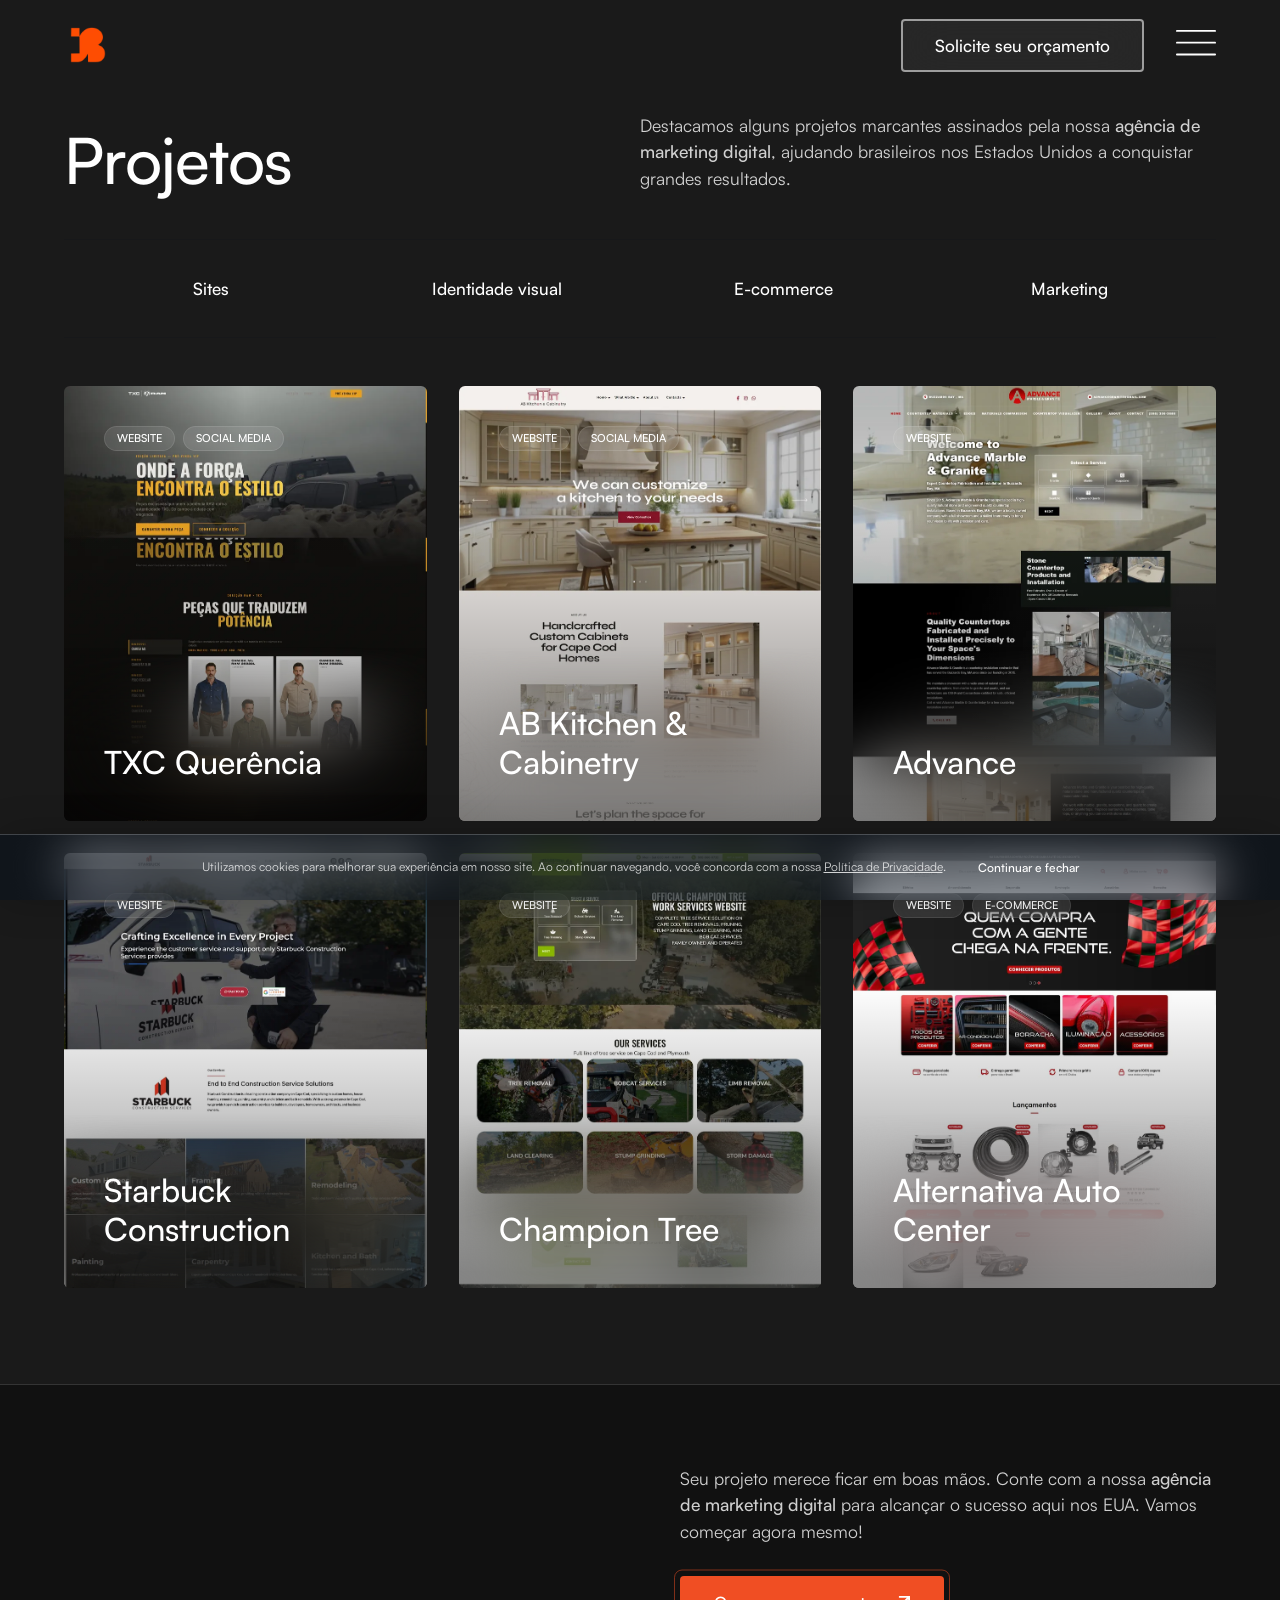
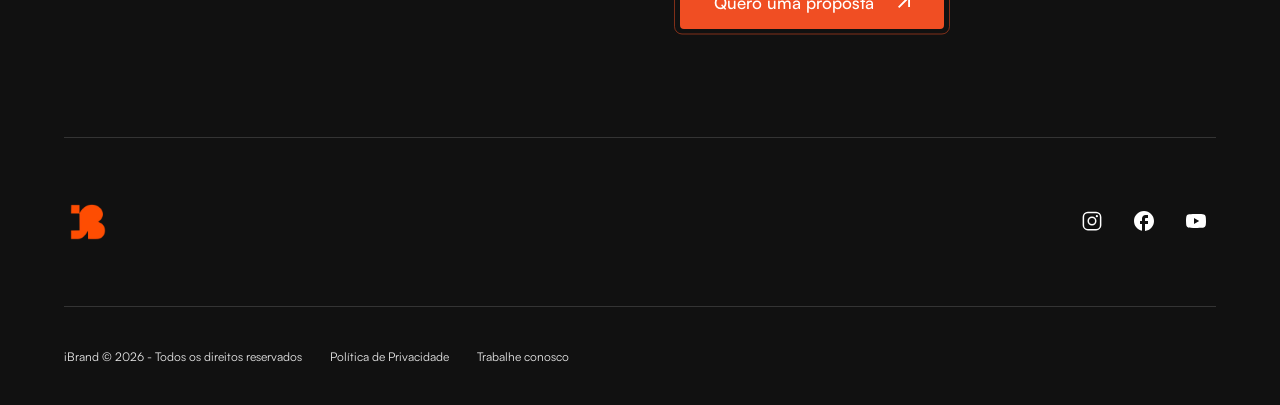
==== commit d6a5613c: "Add cases carousel nav arrows, fix mobile scroll jank, and replace floating WhatsApp CTA with a quot" ====
--- a/projetos/index.html
+++ b/projetos/index.html
@@ -59,7 +59,7 @@
         <img src="../assets/img/logo/cropped-ibrand.logo_.webp" alt="iBrand" class="ibrand-logo" width="48" height="48" fetchpriority="high">
       </a>
       <div class="buttons">
-        <a href="https://wa.me/12286878442?text=Ol%C3%A1!%20Vim%20pelo%20site%20e%20quero%20saber%20mais%20sobre%20os%20servi%C3%A7os%20da%20iBrand." class="button button-outline button-white" title="Solicite seu orçamento pelo WhatsApp" target="_blank" rel="noopener">
+        <a href="/orcamento.html" class="button button-outline button-white" title="Solicite seu orçamento">
           Solicite seu orçamento
         </a>
         <button class="menu-open" aria-expanded="false" aria-label="Menu">
@@ -88,7 +88,7 @@
         <li class="nav-item"><a href="index.html" title="Projetos" class="title">Projetos</a></li>
         <li class="nav-item"><a href="../index.html" title="Blog" class="title">Blog</a></li>
       </ul>
-      <a href="https://wa.me/12286878442?text=Ol%C3%A1!%20Vim%20pelo%20site%20e%20quero%20saber%20mais%20sobre%20os%20servi%C3%A7os%20da%20iBrand." class="button" title="Quero uma proposta pelo WhatsApp" target="_blank" rel="noopener">Quero uma proposta</a>
+      <a href="/orcamento.html" class="button" title="Quero uma proposta">Quero uma proposta</a>
     </div>
   </nav>
 
@@ -201,7 +201,7 @@
         </div>
         <div class="info">
           <p>Seu projeto merece ficar em boas mãos. Conte com a nossa <strong>agência de marketing digital</strong> para alcançar o sucesso aqui nos EUA. Vamos começar agora mesmo!</p>
-          <a href="https://wa.me/12286878442?text=Ol%C3%A1!%20Vim%20pelo%20site%20e%20quero%20saber%20mais%20sobre%20os%20servi%C3%A7os%20da%20iBrand." class="button" title="Quero uma proposta pelo WhatsApp" target="_blank" rel="noopener">
+          <a href="/orcamento.html" class="button" title="Quero uma proposta">
             Quero uma proposta
             <svg width="10" height="10" viewBox="0 0 10 10" fill="none" aria-hidden="true"><path d="M1.07692 10L0 8.92308L7.38462 1.53846H0.769231V0H10V9.23077H8.46154V2.61538L1.07692 10Z"/></svg>
           </a>
@@ -242,12 +242,6 @@
     </div>
   </footer>
 
-  <!-- FLOAT CTA (mobile) -->
-  <div class="float-cta">
-    <a href="https://wa.me/12286878442?text=Ol%C3%A1!%20Vim%20pelo%20site%20e%20quero%20saber%20mais%20sobre%20os%20servi%C3%A7os%20da%20iBrand." class="button button-white" title="Solicite seu orçamento pelo WhatsApp" target="_blank" rel="noopener">
-      Solicite seu orçamento
-    </a>
-  </div>
 
   <!-- COOKIES -->
   <div class="cookies-container">
--- a/assets/css/ibrand-overrides.css
+++ b/assets/css/ibrand-overrides.css
@@ -23,6 +23,7 @@
 .clientes.font-w,
 .depoimentos.font-w,
 .cta,
+.orcamento-section,
 .footer,
 .links,
 .scroll-container { background-color: #111 !important; }
@@ -102,6 +103,52 @@
 .font-w .owl-dots .owl-dot { background-color: #fff; }
 .cases .owl-dots .owl-dot  { background-color: #fff; }
 
+/* ─ Cases carousel: prev/next arrows, desktop only ─ */
+.cases .owl-nav { display: none; }
+@media screen and (min-width: 992px) {
+  .cases .owl-nav {
+    display: flex;
+    align-items: center;
+    justify-content: center;
+    gap: 12px;
+    position: absolute;
+    top: auto;
+    bottom: -56px;
+    left: 50%;
+    width: auto;
+    transform: translateX(-50%);
+  }
+  .cases .owl-nav button.owl-prev,
+  .cases .owl-nav button.owl-next {
+    float: none;
+    width: 44px;
+    height: 44px;
+    background-color: rgba(255,255,255,.12);
+    border: 1px solid rgba(255,255,255,.25);
+  }
+  .cases .owl-nav button.owl-prev:hover,
+  .cases .owl-nav button.owl-next:hover {
+    background-color: rgba(255,255,255,.22);
+  }
+  .cases .owl-dots { display: none; }
+}
+
+/* ─ Orçamento: lead form card ─ */
+.orcamento-section { padding-top: 0; padding-bottom: 96px; }
+.orcamento-wrap { max-width: 560px; margin: 0 auto; }
+.orcamento-wrap .form-af {
+  width: 100%;
+  float: none;
+  margin: 0;
+  padding: 40px;
+  border-top: 0;
+  background-color: #fff;
+  border-radius: 12px;
+}
+.orcamento-feedback { display: none; margin: 16px 0 0; font-size: 15px; line-height: 1.5; color: #1a7a3c; }
+.orcamento-feedback.is-visible { display: block; }
+.orcamento-feedback.is-error { color: #e50202; }
+
 /* ─ Glow-card: yellow → orange ─ */
 .glow-card::before {
   background: radial-gradient(
@@ -137,16 +184,6 @@
 .cases ul li.more .detail.font-w,
 .cases ul li.more .detail {
   background-color: #111 !important;
-}
-
-/* ─ Float CTA ─ */
-.float-cta .button {
-  background:  linear-gradient(160deg,rgba(240,78,35,.15) 0%,rgba(240,78,35,.07) 100%) !important;
-  box-shadow:  rgba(240,78,35,.18) 0 0 0 1px inset !important;
-}
-.float-cta .button:hover {
-  background: #F04E23 !important;
-  color: #fff !important;
 }
 
 /* ════════════════════════════════════
@@ -226,6 +263,9 @@
   .cases ul.owl-carousel { overflow: visible; }
   .cases ul.owl-carousel li .image { aspect-ratio: 4 / 5; }
 
+  /* Orçamento form card */
+  .orcamento-wrap .form-af { padding: 28px 20px; }
+
   /* CTA stacks */
   .cta .col-af-content { flex-direction: column; gap: 32px; }
 
@@ -235,10 +275,6 @@
   .footer .end { text-align: left; }
   .footer .end div a, .footer .end div p { display: block; margin: 6px 0; }
 
-  /* Float CTA visible area */
-  .float-cta { padding: 0 24px 20px; }
-  .float-cta .button { border-radius: 56px; min-width: unset; width: 100%; }
-
   /* Header height on mobile */
   .header .col-af-content { height: 65px; padding: 0 16px; }
   a.logo img.ibrand-logo   { width: 38px; height: 38px; min-width: 38px; }
